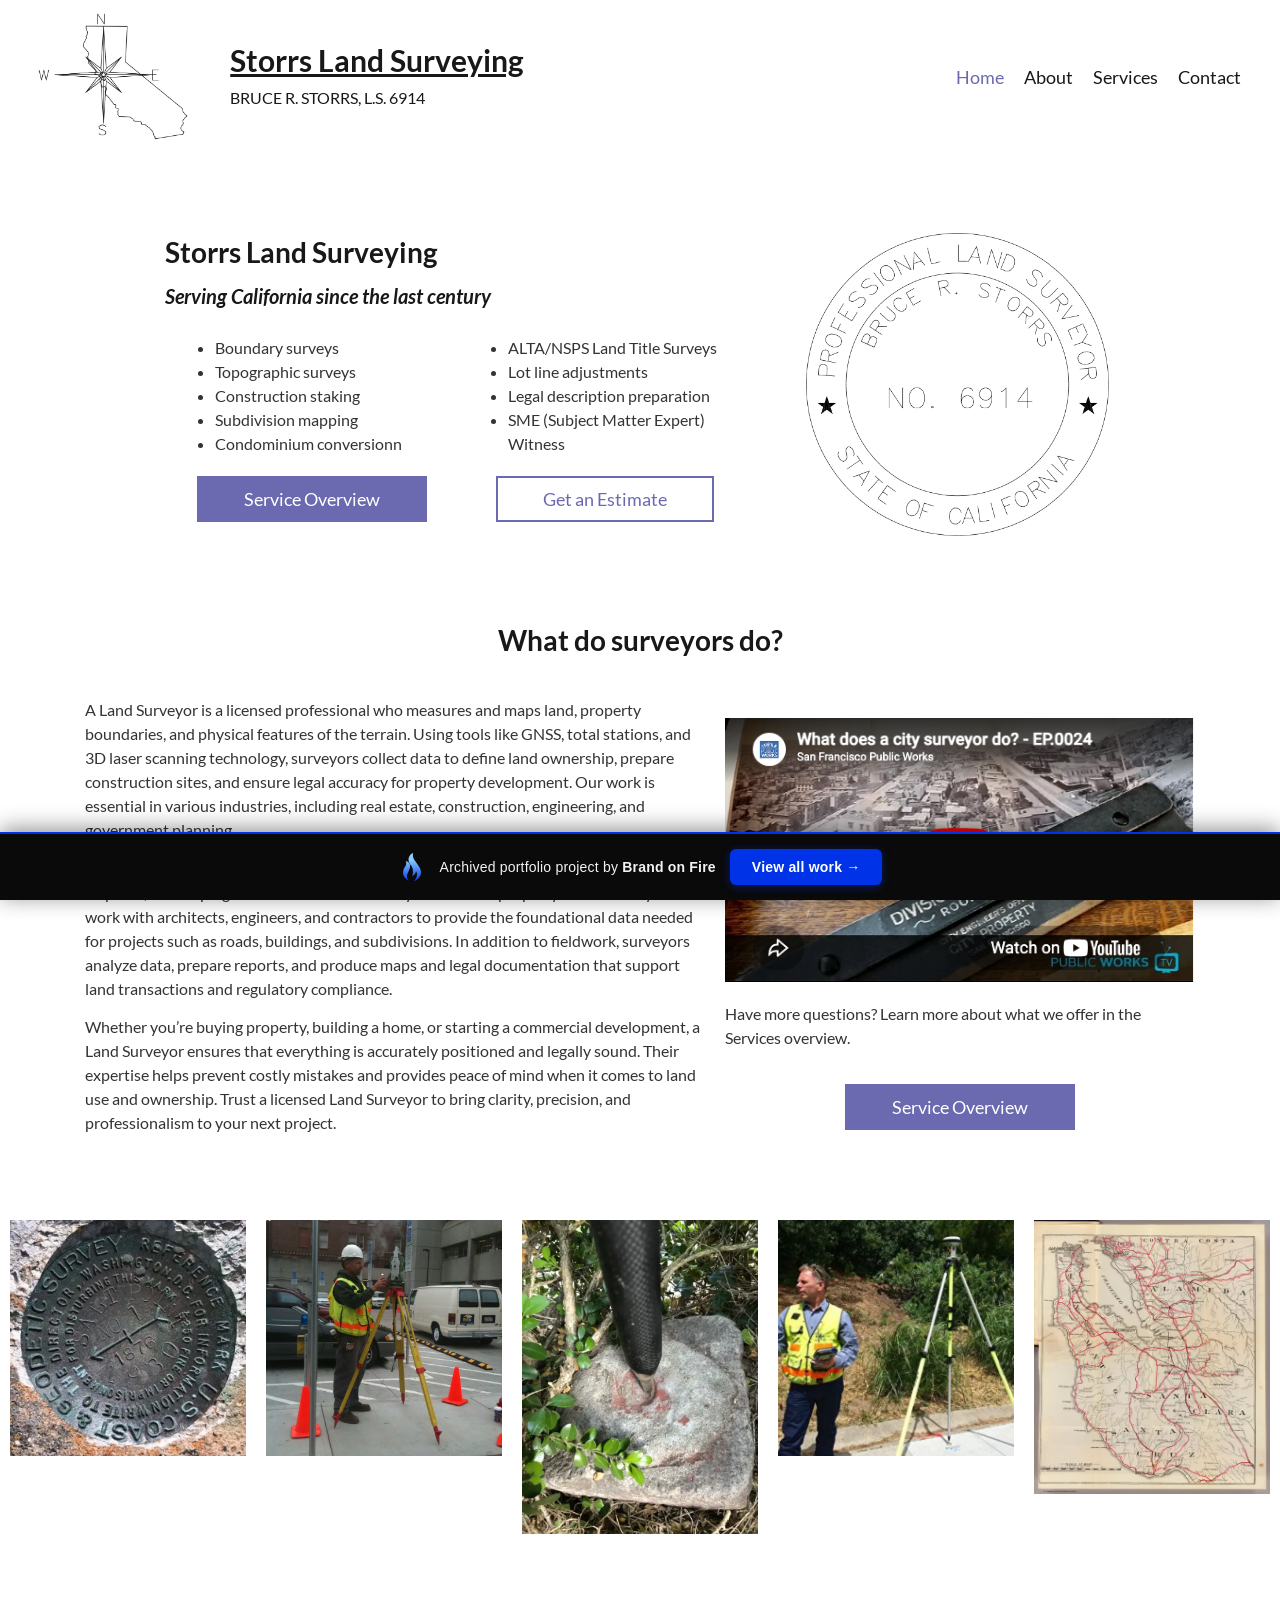
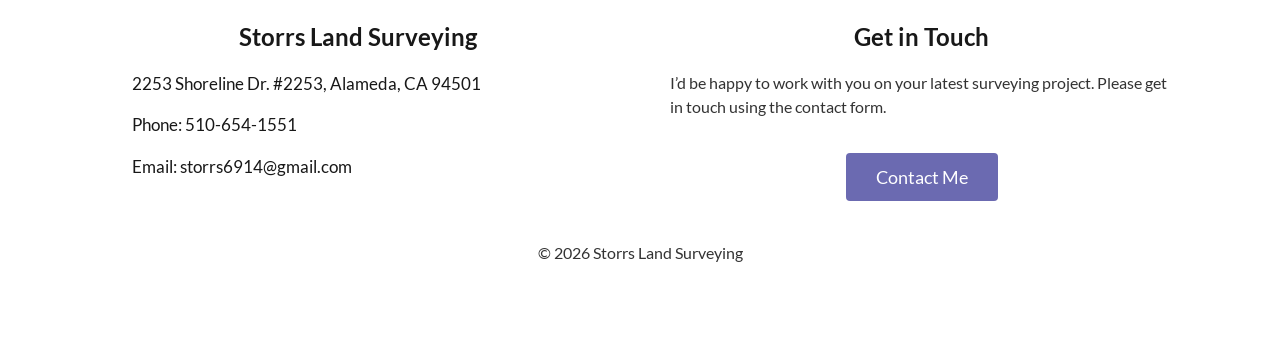
==== index.html @ 833694f2 "Lightweight pixel-faithful portfolio snapshot (used-CSS, WebP, no 3rd-party)" ====
<!doctype html><html lang="en-US" data-bofp="0"><head><meta name="robots" content="noindex, nofollow"><meta charset="UTF-8"><meta name="viewport" content="width=device-width, initial-scale=1"><link rel="profile" href="https://gmpg.org/xfn/11"><meta name="robots" content="index, follow, max-image-preview:large, max-snippet:-1, max-video-preview:-1"><title>Bruce R. Storrs, P.L.S | Expertise in All Phases of Land Surveying</title><meta name="description" content="Storrs Land Surveying provides meticulous boundary, topographic, and ALTA surveys for residential and commercial properties ."><link rel="canonical" href="index.html"><meta property="og:locale" content="en_US"><meta property="og:type" content="website"><meta property="og:title" content="Bruce R. Storrs, P.L.S | Expertise in All Phases of Land Surveying"><meta property="og:description" content="Storrs Land Surveying provides meticulous boundary, topographic, and ALTA surveys for residential and commercial properties ."><meta property="og:url" content=""><meta property="og:site_name" content="Storrs Land Surveying"><meta property="article:modified_time" content="2025-04-21T21:48:08+00:00"><meta property="og:image" content="wp-content/uploads/2023/04/professional-land-surveyor-logo.png"><meta property="og:image:width" content="996"><meta property="og:image:height" content="996"><meta property="og:image:type" content="image/png"><meta name="twitter:card" content="summary_large_image"><link rel="alternate" type="application/rss+xml" title="Storrs Land Surveying » Feed" href="feed/"><link rel="alternate" type="application/rss+xml" title="Storrs Land Surveying » Comments Feed" href="comments/feed/"><link rel="https://api.w.org/" href="wp-json/"><link rel="alternate" title="JSON" type="application/json" href="wp-json/wp/v2/pages/57"><link rel="EditURI" type="application/rsd+xml" title="RSD" href="xmlrpc.php?rsd"><meta name="generator" content="WordPress 6.8.1"><link rel="shortlink" href="index.html"><link rel="alternate" title="oEmbed (JSON)" type="application/json+oembed" href="wp-json/oembed/1.0/embed?url=http%3A%2F%2Flocalhost%3A8871%2F"><link rel="alternate" title="oEmbed (XML)" type="text/xml+oembed" href="wp-json/oembed/1.0/embed?url=http%3A%2F%2Flocalhost%3A8871%2F&amp;format=xml"><meta name="generator" content="Elementor 3.28.4; features: additional_custom_breakpoints, e_local_google_fonts; settings: css_print_method-external, google_font-enabled, font_display-swap"><link rel="icon" href="wp-content/uploads/2023/03/logo-150x150.png" sizes="32x32"><link rel="icon" href="wp-content/uploads/2023/03/logo.png" sizes="192x192"><link rel="apple-touch-icon" href="wp-content/uploads/2023/03/logo.png"><meta name="msapplication-TileImage" content="wp-content/uploads/2023/03/logo.png"><link rel="stylesheet" href="style.css"><style>[data-bofp="1"]{background-color:rgb(255, 255, 255)!important;color:rgb(51, 51, 51)!important}</style><meta name="robots" content="noindex, nofollow"></head><body class="home wp-singular page-template page-template-elementor_header_footer page page-id-57 wp-custom-logo wp-embed-responsive wp-theme-hello-elementor hello-elementor-default elementor-default elementor-template-full-width elementor-kit-15 elementor-page elementor-page-57 e--ua-blink e--ua-mac e--ua-webkit" data-elementor-device-mode="desktop" data-bofp="1"><a class="skip-link screen-reader-text" href="index.html">Skip to content</a><header data-elementor-type="header" data-elementor-id="25" class="elementor elementor-25 elementor-location-header" data-elementor-post-type="elementor_library"><section class="elementor-section elementor-top-section elementor-element elementor-element-2c78c53d elementor-section-content-middle elementor-section-full_width elementor-section-height-default elementor-section-height-default" data-id="2c78c53d" data-element_type="section"><div class="elementor-container elementor-column-gap-no"><div class="elementor-column elementor-col-50 elementor-top-column elementor-element elementor-element-721cebe8" data-id="721cebe8" data-element_type="column"><div class="elementor-widget-wrap elementor-element-populated"><section class="elementor-section elementor-inner-section elementor-element elementor-element-54bb574 elementor-section-full_width elementor-section-height-default elementor-section-height-default" data-id="54bb574" data-element_type="section"><div class="elementor-container elementor-column-gap-default"><div class="elementor-column elementor-col-50 elementor-inner-column elementor-element elementor-element-adae7bf" data-id="adae7bf" data-element_type="column"><div class="elementor-widget-wrap elementor-element-populated"><div class="elementor-element elementor-element-7116c248 elementor-widget elementor-widget-theme-site-logo elementor-widget-image" data-id="7116c248" data-element_type="widget" data-widget_type="theme-site-logo.default"><div class="elementor-widget-container"><a href="index.html"><img fetchpriority="high" width="1000" height="850" src="_a/32890dd7e184.webp" class="attachment-full size-full wp-image-13" alt="" decoding="sync">				</a></div></div></div></div><div class="elementor-column elementor-col-50 elementor-inner-column elementor-element elementor-element-96b3ce3" data-id="96b3ce3" data-element_type="column"><div class="elementor-widget-wrap elementor-element-populated"><div class="elementor-element elementor-element-1d9cdd1 elementor-widget elementor-widget-theme-site-title elementor-widget-heading" data-id="1d9cdd1" data-element_type="widget" data-widget_type="theme-site-title.default"><div class="elementor-widget-container"><h1 class="elementor-heading-title elementor-size-default"><a href="index.html">Storrs Land Surveying</a></h1>				</div></div><div class="elementor-element elementor-element-05f43c4 elementor-widget elementor-widget-heading" data-id="05f43c4" data-element_type="widget" data-widget_type="heading.default"><div class="elementor-widget-container"><h2 class="elementor-heading-title elementor-size-default">BRUCE R. STORRS, L.S. 6914</h2>				</div></div></div></div></div></section></div></div><div class="elementor-column elementor-col-50 elementor-top-column elementor-element elementor-element-23df116c" data-id="23df116c" data-element_type="column"><div class="elementor-widget-wrap elementor-element-populated"><div class="elementor-element elementor-element-33772186 elementor-nav-menu__align-end elementor-nav-menu--stretch elementor-nav-menu__text-align-center elementor-widget-tablet__width-initial elementor-widget-mobile__width-initial elementor-nav-menu--dropdown-tablet elementor-nav-menu--toggle elementor-nav-menu--burger elementor-widget elementor-widget-nav-menu" data-id="33772186" data-element_type="widget" data-settings="{&quot;full_width&quot;:&quot;stretch&quot;,&quot;layout&quot;:&quot;horizontal&quot;,&quot;submenu_icon&quot;:{&quot;value&quot;:&quot;&lt;i class=\&quot;fas fa-caret-down\&quot;&gt;&lt;\/i&gt;&quot;,&quot;library&quot;:&quot;fa-solid&quot;},&quot;toggle&quot;:&quot;burger&quot;}" data-widget_type="nav-menu.default"><div class="elementor-widget-container"><nav aria-label="Menu" class="elementor-nav-menu--main elementor-nav-menu__container elementor-nav-menu--layout-horizontal e--pointer-none"><ul id="menu-1-33772186" class="elementor-nav-menu" data-smartmenus-id="17824439178022012"><li class="menu-item menu-item-type-post_type menu-item-object-page menu-item-home current-menu-item page_item page-item-57 current_page_item menu-item-67"><a href="index.html" aria-current="page" class="elementor-item elementor-item-active">Home</a></li><li class="menu-item menu-item-type-post_type menu-item-object-page menu-item-500"><a href="about/index.html" class="elementor-item">About</a></li><li class="menu-item menu-item-type-post_type menu-item-object-page menu-item-456"><a href="services/index.html" class="elementor-item">Services</a></li><li class="menu-item menu-item-type-post_type menu-item-object-page menu-item-70"><a href="contact/index.html" class="elementor-item">Contact</a></li></ul>			</nav><div class="elementor-menu-toggle" role="button" tabindex="0" aria-label="Menu Toggle" aria-expanded="false" style=""><i aria-hidden="true" role="presentation" class="elementor-menu-toggle__icon--open eicon-menu-bar"></i><i aria-hidden="true" role="presentation" class="elementor-menu-toggle__icon--close eicon-close"></i>		</div><nav class="elementor-nav-menu--dropdown elementor-nav-menu__container" aria-hidden="true" style="top: 44px; --menu-height: 0;" data-boffw="1"><ul id="menu-2-33772186" class="elementor-nav-menu" data-smartmenus-id="17824439178020815"><li class="menu-item menu-item-type-post_type menu-item-object-page menu-item-home current-menu-item page_item page-item-57 current_page_item menu-item-67"><a href="index.html" aria-current="page" class="elementor-item elementor-item-active" tabindex="-1">Home</a></li><li class="menu-item menu-item-type-post_type menu-item-object-page menu-item-500"><a href="about/index.html" class="elementor-item" tabindex="-1">About</a></li><li class="menu-item menu-item-type-post_type menu-item-object-page menu-item-456"><a href="services/index.html" class="elementor-item" tabindex="-1">Services</a></li><li class="menu-item menu-item-type-post_type menu-item-object-page menu-item-70"><a href="contact/index.html" class="elementor-item" tabindex="-1">Contact</a></li></ul>			</nav></div></div></div></div></div></section></header><div data-elementor-type="wp-page" data-elementor-id="57" class="elementor elementor-57" data-elementor-post-type="page"><section class="elementor-section elementor-top-section elementor-element elementor-element-1608411 elementor-section-content-middle elementor-section-boxed elementor-section-height-default elementor-section-height-default" data-id="1608411" data-element_type="section" data-settings="{&quot;background_background&quot;:&quot;classic&quot;}"><div class="elementor-background-overlay"></div><div class="elementor-container elementor-column-gap-wider"><div class="elementor-column elementor-col-50 elementor-top-column elementor-element elementor-element-4cd05f9a" data-id="4cd05f9a" data-element_type="column"><div class="elementor-widget-wrap elementor-element-populated"><div class="elementor-element elementor-element-29ee5cef elementor-widget elementor-widget-heading" data-id="29ee5cef" data-element_type="widget" data-widget_type="heading.default"><div class="elementor-widget-container"><h1 class="elementor-heading-title elementor-size-default">Storrs Land Surveying</h1>				</div></div><div class="elementor-element elementor-element-302c9f7 elementor-widget elementor-widget-heading" data-id="302c9f7" data-element_type="widget" data-widget_type="heading.default"><div class="elementor-widget-container"><h2 class="elementor-heading-title elementor-size-default">Serving California since the last century</h2>				</div></div><section class="elementor-section elementor-inner-section elementor-element elementor-element-1152b66 elementor-section-boxed elementor-section-height-default elementor-section-height-default" data-id="1152b66" data-element_type="section"><div class="elementor-container elementor-column-gap-default"><div class="elementor-column elementor-col-50 elementor-inner-column elementor-element elementor-element-06ec70c" data-id="06ec70c" data-element_type="column"><div class="elementor-widget-wrap elementor-element-populated"><div class="elementor-element elementor-element-17669102 elementor-widget elementor-widget-text-editor" data-id="17669102" data-element_type="widget" data-widget_type="text-editor.default"><div class="elementor-widget-container"><ul><li>Boundary surveys</li><li>Topographic surveys</li><li>Construction staking</li><li>Subdivision mapping</li><li>Condominium conversionn</li></ul>								</div></div></div></div><div class="elementor-column elementor-col-50 elementor-inner-column elementor-element elementor-element-4653a59" data-id="4653a59" data-element_type="column"><div class="elementor-widget-wrap elementor-element-populated"><div class="elementor-element elementor-element-b1b1e39 elementor-widget elementor-widget-text-editor" data-id="b1b1e39" data-element_type="widget" data-widget_type="text-editor.default"><div class="elementor-widget-container"><ul><li>ALTA/NSPS Land Title Surveys</li><li>Lot line adjustments</li><li>Legal description preparation</li><li>SME (Subject Matter Expert) Witness</li></ul>								</div></div></div></div></div></section><section class="elementor-section elementor-inner-section elementor-element elementor-element-10f664a elementor-section-boxed elementor-section-height-default elementor-section-height-default" data-id="10f664a" data-element_type="section"><div class="elementor-container elementor-column-gap-default"><div class="elementor-column elementor-col-50 elementor-inner-column elementor-element elementor-element-81ddbd0" data-id="81ddbd0" data-element_type="column"><div class="elementor-widget-wrap elementor-element-populated"><div class="elementor-element elementor-element-6f88e2e elementor-align-center elementor-widget elementor-widget-button" data-id="6f88e2e" data-element_type="widget" data-widget_type="button.default"><div class="elementor-widget-container"><div class="elementor-button-wrapper"><a class="elementor-button elementor-button-link elementor-size-sm" href="services/index.html"><span class="elementor-button-content-wrapper"><span class="elementor-button-text">Service Overview</span></span></a></div></div></div></div></div><div class="elementor-column elementor-col-50 elementor-inner-column elementor-element elementor-element-a6bff97" data-id="a6bff97" data-element_type="column"><div class="elementor-widget-wrap elementor-element-populated"><div class="elementor-element elementor-element-152f599 elementor-align-center elementor-widget elementor-widget-button" data-id="152f599" data-element_type="widget" data-widget_type="button.default"><div class="elementor-widget-container"><div class="elementor-button-wrapper"><a class="elementor-button elementor-button-link elementor-size-sm" href="contact/index.html"><span class="elementor-button-content-wrapper"><span class="elementor-button-text">Get an Estimate</span></span></a></div></div></div></div></div></div></section></div></div><div class="elementor-column elementor-col-50 elementor-top-column elementor-element elementor-element-58298b53" data-id="58298b53" data-element_type="column"><div class="elementor-widget-wrap elementor-element-populated"><div class="elementor-element elementor-element-5395835 elementor-widget elementor-widget-image" data-id="5395835" data-element_type="widget" data-widget_type="image.default"><div class="elementor-widget-container"><img decoding="sync" width="996" height="996" src="_a/a9a094e723e9.webp" class="attachment-full size-full wp-image-229" alt="">															</div></div></div></div></div></section><section class="elementor-section elementor-top-section elementor-element elementor-element-d28ee81 elementor-section-full_width elementor-section-height-default elementor-section-height-default" data-id="d28ee81" data-element_type="section"><div class="elementor-container elementor-column-gap-default"><div class="elementor-column elementor-col-100 elementor-top-column elementor-element elementor-element-3ebd590" data-id="3ebd590" data-element_type="column"><div class="elementor-widget-wrap elementor-element-populated"><div class="elementor-element elementor-element-2679cb10 elementor-widget elementor-widget-heading" data-id="2679cb10" data-element_type="widget" data-widget_type="heading.default"><div class="elementor-widget-container"><h2 class="elementor-heading-title elementor-size-default">What do surveyors do? </h2>				</div></div></div></div></div></section><section class="elementor-section elementor-top-section elementor-element elementor-element-2c189cbf elementor-section-full_width elementor-section-height-default elementor-section-height-default" data-id="2c189cbf" data-element_type="section"><div class="elementor-container elementor-column-gap-wider"><div class="elementor-column elementor-col-50 elementor-top-column elementor-element elementor-element-50d16687" data-id="50d16687" data-element_type="column"><div class="elementor-widget-wrap elementor-element-populated"><div class="elementor-element elementor-element-6ae8ca6d elementor-widget elementor-widget-text-editor" data-id="6ae8ca6d" data-element_type="widget" data-widget_type="text-editor.default"><div class="elementor-widget-container"><p>A Land Surveyor is a licensed professional who measures and maps land, property boundaries, and physical features of the terrain. Using tools like GNSS, total stations, and 3D laser scanning technology, surveyors collect data to define land ownership, prepare construction sites, and ensure legal accuracy for property development. Our work is essential in various industries, including real estate, construction, engineering, and government planning.</p><p>Land Surveyors play a crucial role in creating detailed site plans, resolving boundary disputes, and helping clients understand exactly where their property lines lie. They often work with architects, engineers, and contractors to provide the foundational data needed for projects such as roads, buildings, and subdivisions. In addition to fieldwork, surveyors analyze data, prepare reports, and produce maps and legal documentation that support land transactions and regulatory compliance.</p><p>Whether you’re buying property, building a home, or starting a commercial development, a Land Surveyor ensures that everything is accurately positioned and legally sound. Their expertise helps prevent costly mistakes and provides peace of mind when it comes to land use and ownership. Trust a licensed Land Surveyor to bring clarity, precision, and professionalism to your next project.</p>								</div></div></div></div><div class="elementor-column elementor-col-50 elementor-top-column elementor-element elementor-element-d270f26" data-id="d270f26" data-element_type="column"><div class="elementor-widget-wrap elementor-element-populated"><div class="elementor-element elementor-element-77be339 elementor-widget elementor-widget-video" data-id="77be339" data-element_type="widget" data-settings="{&quot;youtube_url&quot;:&quot;https:\/\/youtu.be\/BHZBODWMNcg&quot;,&quot;video_type&quot;:&quot;youtube&quot;,&quot;controls&quot;:&quot;yes&quot;}" data-widget_type="video.default"><div class="elementor-widget-container"><div class="elementor-wrapper elementor-open-inline"><img src="_a/95c1848d6e66.bin" alt="" style="max-width: 100%; height: auto; display: block;">		</div></div></div><div class="elementor-element elementor-element-de8b7d8 elementor-widget elementor-widget-text-editor" data-id="de8b7d8" data-element_type="widget" data-widget_type="text-editor.default"><div class="elementor-widget-container"><p>Have more questions? Learn more about what we offer in the Services overview.&nbsp;</p>								</div></div><div class="elementor-element elementor-element-f51a3db elementor-align-center elementor-widget elementor-widget-button" data-id="f51a3db" data-element_type="widget" data-widget_type="button.default"><div class="elementor-widget-container"><div class="elementor-button-wrapper"><a class="elementor-button elementor-button-link elementor-size-sm" href="services/index.html"><span class="elementor-button-content-wrapper"><span class="elementor-button-text">Service Overview</span></span></a></div></div></div></div></div></div></section><section class="elementor-section elementor-top-section elementor-element elementor-element-4e9fba0 elementor-section-boxed elementor-section-height-default elementor-section-height-default" data-id="4e9fba0" data-element_type="section"><div class="elementor-container elementor-column-gap-default"><div class="elementor-column elementor-col-20 elementor-top-column elementor-element elementor-element-aca7db6" data-id="aca7db6" data-element_type="column"><div class="elementor-widget-wrap elementor-element-populated"><div class="elementor-element elementor-element-53db607 elementor-widget elementor-widget-image" data-id="53db607" data-element_type="widget" data-widget_type="image.default"><div class="elementor-widget-container"><img decoding="sync" width="728" height="728" src="_a/73f995268e49.webp" class="attachment-large size-large wp-image-477" alt="">															</div></div></div></div><div class="elementor-column elementor-col-20 elementor-top-column elementor-element elementor-element-187c42f" data-id="187c42f" data-element_type="column"><div class="elementor-widget-wrap elementor-element-populated"><div class="elementor-element elementor-element-b73a844 elementor-widget elementor-widget-image" data-id="b73a844" data-element_type="widget" data-widget_type="image.default"><div class="elementor-widget-container"><img decoding="sync" width="750" height="750" src="_a/32424d43d358.webp" class="attachment-large size-large wp-image-478" alt="">															</div></div></div></div><div class="elementor-column elementor-col-20 elementor-top-column elementor-element elementor-element-a652f2e" data-id="a652f2e" data-element_type="column"><div class="elementor-widget-wrap elementor-element-populated"><div class="elementor-element elementor-element-afcf126 elementor-widget elementor-widget-image" data-id="afcf126" data-element_type="widget" data-widget_type="image.default"><div class="elementor-widget-container"><img decoding="sync" src="_a/2474cc9d6e85.webp" title="IMG_0999" alt="IMG_0999">															</div></div></div></div><div class="elementor-column elementor-col-20 elementor-top-column elementor-element elementor-element-10ee3e3" data-id="10ee3e3" data-element_type="column"><div class="elementor-widget-wrap elementor-element-populated"><div class="elementor-element elementor-element-fb60e49 elementor-widget elementor-widget-image" data-id="fb60e49" data-element_type="widget" data-widget_type="image.default"><div class="elementor-widget-container"><img decoding="sync" width="500" height="500" src="_a/2a89ade08b66.webp" class="attachment-large size-large wp-image-479" alt="">															</div></div></div></div><div class="elementor-column elementor-col-20 elementor-top-column elementor-element elementor-element-12f3d8b" data-id="12f3d8b" data-element_type="column"><div class="elementor-widget-wrap elementor-element-populated"><div class="elementor-element elementor-element-04c8354 elementor-widget elementor-widget-image" data-id="04c8354" data-element_type="widget" data-widget_type="image.default"><div class="elementor-widget-container"><img decoding="sync" src="_a/1127ea38d6a1.webp" title="San Mateo, Santa Cruz, Sa" alt="San Mateo, Santa Cruz, Sa">															</div></div></div></div></div></section></div><footer data-elementor-type="footer" data-elementor-id="22" class="elementor elementor-22 elementor-location-footer" data-elementor-post-type="elementor_library"><section class="elementor-section elementor-top-section elementor-element elementor-element-07cd698 elementor-section-content-middle elementor-section-full_width elementor-section-height-default elementor-section-height-default" data-id="07cd698" data-element_type="section"><div class="elementor-container elementor-column-gap-wider"><div class="elementor-column elementor-col-50 elementor-top-column elementor-element elementor-element-eafe976" data-id="eafe976" data-element_type="column"><div class="elementor-widget-wrap elementor-element-populated"><div class="elementor-element elementor-element-a8ee868 elementor-widget elementor-widget-heading" data-id="a8ee868" data-element_type="widget" data-widget_type="heading.default"><div class="elementor-widget-container"><h2 class="elementor-heading-title elementor-size-default">Storrs Land Surveying</h2>				</div></div><div class="elementor-element elementor-element-0c1a6c9 elementor-icon-list--layout-traditional elementor-list-item-link-full_width elementor-widget elementor-widget-icon-list" data-id="0c1a6c9" data-element_type="widget" data-widget_type="icon-list.default"><div class="elementor-widget-container"><ul class="elementor-icon-list-items"><li class="elementor-icon-list-item"><span class="elementor-icon-list-icon"><i aria-hidden="true" class="fas fa-map-pin"></i>						</span><span class="elementor-icon-list-text">2253 Shoreline Dr. #2253, Alameda, CA 94501</span></li><li class="elementor-icon-list-item"><a href="tel:510-654-1551"><span class="elementor-icon-list-icon"><i aria-hidden="true" class="fas fa-phone-alt"></i>						</span><span class="elementor-icon-list-text">Phone: 510-654-1551</span></a></li><li class="elementor-icon-list-item"><a href="mailto:storrs6914@gmail.com"><span class="elementor-icon-list-icon"><i aria-hidden="true" class="fas fa-envelope"></i>						</span><span class="elementor-icon-list-text">Email: storrs6914@gmail.com</span></a></li></ul></div></div></div></div><div class="elementor-column elementor-col-50 elementor-top-column elementor-element elementor-element-cf957cd" data-id="cf957cd" data-element_type="column"><div class="elementor-widget-wrap elementor-element-populated"><div class="elementor-element elementor-element-772fe96 elementor-widget elementor-widget-heading" data-id="772fe96" data-element_type="widget" data-widget_type="heading.default"><div class="elementor-widget-container"><h2 class="elementor-heading-title elementor-size-default">Get in Touch</h2>				</div></div><div class="elementor-element elementor-element-03f1977 elementor-widget elementor-widget-text-editor" data-id="03f1977" data-element_type="widget" data-widget_type="text-editor.default"><div class="elementor-widget-container"><p>I’d be happy to work with you on your latest surveying project. Please get in touch using the contact form.&nbsp;</p>								</div></div><div class="elementor-element elementor-element-15b1acc elementor-align-center elementor-widget elementor-widget-button" data-id="15b1acc" data-element_type="widget" data-widget_type="button.default"><div class="elementor-widget-container"><div class="elementor-button-wrapper"><a class="elementor-button elementor-button-link elementor-size-md" href="contact/index.html"><span class="elementor-button-content-wrapper"><span class="elementor-button-text">Contact Me</span></span></a></div></div></div></div></div></div></section><section class="elementor-section elementor-top-section elementor-element elementor-element-b7a15da elementor-section-content-middle elementor-reverse-mobile elementor-section-full_width elementor-section-height-default elementor-section-height-default" data-id="b7a15da" data-element_type="section"><div class="elementor-container elementor-column-gap-no"><div class="elementor-column elementor-col-100 elementor-top-column elementor-element elementor-element-5e8c854" data-id="5e8c854" data-element_type="column"><div class="elementor-widget-wrap elementor-element-populated"><div class="elementor-element elementor-element-356683e elementor-widget elementor-widget-heading" data-id="356683e" data-element_type="widget" data-widget_type="heading.default"><div class="elementor-widget-container"><p class="elementor-heading-title elementor-size-default">© 2026 Storrs Land Surveying</p>				</div></div></div></div></div></section></footer><span id="elementor-device-mode" class="elementor-screen-only"></span><svg style="display: none;" class="e-font-icon-svg-symbols"></svg><!-- bof-portfolio-bar --><a href="https://brandonfire.com/portfolio/" id="bof-portfolio-bar" rel="noopener" style="position:fixed;left:0;right:0;bottom:0;z-index:2147483647;display:flex;align-items:center;justify-content:center;gap:14px;flex-wrap:wrap;background:#0a0a0a;color:#ffffff !important;font-family:Inter,-apple-system,BlinkMacSystemFont,'Segoe UI',Roboto,Helvetica,Arial,sans-serif;font-size:14px;font-weight:500;line-height:1;letter-spacing:.2px;padding:15px 18px;text-decoration:none !important;box-shadow:0 -3px 22px rgba(0,0,0,.45);border-top:2px solid #0033e7;box-sizing:border-box;"><img src="[data-uri]" alt="" width="28" height="28" style="display:block;flex:0 0 auto;width:28px;height:28px;"><span style="opacity:.95;color:#fff;">Archived portfolio project by <strong style="font-weight:700;color:#fff;">Brand&nbsp;on&nbsp;Fire</strong></span><span style="background:#0033e7;color:#fff;padding:11px 22px;border-radius:6px;font-weight:700;font-size:14px;white-space:nowrap;box-shadow:0 2px 10px rgba(0,51,231,.4);">View&nbsp;all&nbsp;work&nbsp;&rarr;</span></a><script>(function(){function p(){var b=document.getElementById("bof-portfolio-bar");if(b&&document.body)document.body.style.setProperty("padding-bottom",b.offsetHeight+"px","important");}if(document.readyState!=="loading")p();else document.addEventListener("DOMContentLoaded",p);window.addEventListener("resize",p);})();</script><!-- /bof-portfolio-bar --></body></html>
---- style.css ----
:root{--wp--preset--aspect-ratio--square:1;--wp--preset--aspect-ratio--4-3:4/3;--wp--preset--aspect-ratio--3-4:3/4;--wp--preset--aspect-ratio--3-2:3/2;--wp--preset--aspect-ratio--2-3:2/3;--wp--preset--aspect-ratio--16-9:16/9;--wp--preset--aspect-ratio--9-16:9/16;--wp--preset--color--black:#000000;--wp--preset--color--cyan-bluish-gray:#abb8c3;--wp--preset--color--white:#ffffff;--wp--preset--color--pale-pink:#f78da7;--wp--preset--color--vivid-red:#cf2e2e;--wp--preset--color--luminous-vivid-orange:#ff6900;--wp--preset--color--luminous-vivid-amber:#fcb900;--wp--preset--color--light-green-cyan:#7bdcb5;--wp--preset--color--vivid-green-cyan:#00d084;--wp--preset--color--pale-cyan-blue:#8ed1fc;--wp--preset--color--vivid-cyan-blue:#0693e3;--wp--preset--color--vivid-purple:#9b51e0;--wp--preset--gradient--vivid-cyan-blue-to-vivid-purple:linear-gradient(135deg,rgba(6,147,227,1) 0%,rgb(155,81,224) 100%);--wp--preset--gradient--light-green-cyan-to-vivid-green-cyan:linear-gradient(135deg,rgb(122,220,180) 0%,rgb(0,208,130) 100%);--wp--preset--gradient--luminous-vivid-amber-to-luminous-vivid-orange:linear-gradient(135deg,rgba(252,185,0,1) 0%,rgba(255,105,0,1) 100%);--wp--preset--gradient--luminous-vivid-orange-to-vivid-red:linear-gradient(135deg,rgba(255,105,0,1) 0%,rgb(207,46,46) 100%);--wp--preset--gradient--very-light-gray-to-cyan-bluish-gray:linear-gradient(135deg,rgb(238,238,238) 0%,rgb(169,184,195) 100%);--wp--preset--gradient--cool-to-warm-spectrum:linear-gradient(135deg,rgb(74,234,220) 0%,rgb(151,120,209) 20%,rgb(207,42,186) 40%,rgb(238,44,130) 60%,rgb(251,105,98) 80%,rgb(254,248,76) 100%);--wp--preset--gradient--blush-light-purple:linear-gradient(135deg,rgb(255,206,236) 0%,rgb(152,150,240) 100%);--wp--preset--gradient--blush-bordeaux:linear-gradient(135deg,rgb(254,205,165) 0%,rgb(254,45,45) 50%,rgb(107,0,62) 100%);--wp--preset--gradient--luminous-dusk:linear-gradient(135deg,rgb(255,203,112) 0%,rgb(199,81,192) 50%,rgb(65,88,208) 100%);--wp--preset--gradient--pale-ocean:linear-gradient(135deg,rgb(255,245,203) 0%,rgb(182,227,212) 50%,rgb(51,167,181) 100%);--wp--preset--gradient--electric-grass:linear-gradient(135deg,rgb(202,248,128) 0%,rgb(113,206,126) 100%);--wp--preset--gradient--midnight:linear-gradient(135deg,rgb(2,3,129) 0%,rgb(40,116,252) 100%);--wp--preset--font-size--small:13px;--wp--preset--font-size--medium:20px;--wp--preset--font-size--large:36px;--wp--preset--font-size--x-large:42px;--wp--preset--spacing--20:0.44rem;--wp--preset--spacing--30:0.67rem;--wp--preset--spacing--40:1rem;--wp--preset--spacing--50:1.5rem;--wp--preset--spacing--60:2.25rem;--wp--preset--spacing--70:3.38rem;--wp--preset--spacing--80:5.06rem;--wp--preset--shadow--natural:6px 6px 9px rgba(0,0,0,0.2);--wp--preset--shadow--deep:12px 12px 50px rgba(0,0,0,0.4);--wp--preset--shadow--sharp:6px 6px 0px rgba(0,0,0,0.2);--wp--preset--shadow--outlined:6px 6px 0px -3px rgba(255,255,255,1),6px 6px rgba(0,0,0,1);--wp--preset--shadow--crisp:6px 6px 0px rgba(0,0,0,1);}:root{--wp--style--global--content-size:800px;--wp--style--global--wide-size:1200px;}:where(body){margin:0px;}:root{--wp--style--block-gap:24px;}body{padding:0px;}a:where(:not(.wp-element-button)){text-decoration:underline;}html{line-height:1.15;text-size-adjust:100%;}*,::after,::before{box-sizing:border-box;}body{margin:0px;font-family:-apple-system,BlinkMacSystemFont,"Segoe UI",Roboto,"Helvetica Neue",Arial,"Noto Sans",sans-serif,"Apple Color Emoji","Segoe UI Emoji","Segoe UI Symbol","Noto Color Emoji";font-size:1rem;font-weight:400;line-height:1.5;color:rgb(51,51,51);background-color:rgb(255,255,255);-webkit-font-smoothing:antialiased;}h1,h2,h3,h4,h5,h6{margin-block:0.5rem 1rem;font-family:inherit;font-weight:500;line-height:1.2;color:inherit;}h1{font-size:2.5rem;}h2{font-size:2rem;}p{margin-block:0px 0.9rem;}a{background-color:transparent;text-decoration:none;color:rgb(204,51,102);}img{border-style:none;height:auto;max-width:100%;}@media print{*,::after,::before{background:transparent !important;color:rgb(0,0,0) !important;box-shadow:none !important;text-shadow:none !important;}a,a:visited{text-decoration:underline;}img,tr{break-inside:avoid;}h2,h3,p{orphans:3;widows:3;}h2,h3{break-after:avoid;}}dd,dl,dt,li,ol,ul{margin-block:0px;border:0px;outline:0px;font-size:100%;vertical-align:baseline;background:transparent;}.screen-reader-text{clip:rect(1px,1px,1px,1px);height:1px;overflow:hidden;width:1px;position:absolute !important;overflow-wrap:normal !important;}.elementor-screen-only,.screen-reader-text,.screen-reader-text span,.ui-helper-hidden-accessible{height:1px;margin:-1px;overflow:hidden;padding:0px;position:absolute;top:-10000em;width:1px;clip:rect(0px,0px,0px,0px);border:0px;}.elementor *,.elementor::after,.elementor::before{box-sizing:border-box;}.elementor a{box-shadow:none;text-decoration:none;}.elementor img{border-width:medium;border-style:none;border-color:currentcolor;border-image:initial;border-radius:0px;box-shadow:none;height:auto;max-width:100%;}.elementor embed,.elementor iframe,.elementor object,.elementor video{border-width:medium;border-style:none;border-color:currentcolor;border-image:initial;line-height:1;margin:0px;max-width:100%;width:100%;}.elementor .elementor-background-overlay{inset:0px;position:absolute;}@media (max-width:1024px){.elementor-widget-wrap .elementor-element.elementor-widget-tablet__width-auto,.elementor-widget-wrap .elementor-element.elementor-widget-tablet__width-initial{max-width:100%;}}@media (max-width:767px){.elementor-widget-wrap .elementor-element.elementor-widget-mobile__width-auto,.elementor-widget-wrap .elementor-element.elementor-widget-mobile__width-initial{max-width:100%;}}.elementor-element{--flex-direction:initial;--flex-wrap:initial;--justify-content:initial;--align-items:initial;--align-content:initial;--gap:initial;--flex-basis:initial;--flex-grow:initial;--flex-shrink:initial;--order:initial;--align-self:initial;align-self:var(--align-self);flex-basis:var(--flex-basis);flex-grow:var(--flex-grow);flex-shrink:var(--flex-shrink);order:var(--order);}.elementor-element:where(.e-con-full,.elementor-widget){align-content:var(--align-content);align-items:var(--align-items);flex-direction:var(--flex-direction);flex-wrap:var(--flex-wrap);gap:var(--row-gap) var(--column-gap);justify-content:var(--justify-content);}.elementor-align-center{text-align:center;}.elementor-align-center .elementor-button,.elementor-align-left .elementor-button,.elementor-align-right .elementor-button{width:auto;}:root{--page-title-display:block;}@keyframes eicon-spin{0%{transform:rotate(0deg);}100%{transform:rotate(359deg);}}.elementor-section{position:relative;}.elementor-section .elementor-container{display:flex;margin-left:auto;margin-right:auto;position:relative;}@media (max-width:1024px){.elementor-section .elementor-container{flex-wrap:wrap;}}.elementor-section.elementor-section-boxed > .elementor-container{max-width:1140px;}.elementor-widget-wrap{align-content:flex-start;flex-wrap:wrap;position:relative;width:100%;}.elementor:not(.elementor-bc-flex-widget) .elementor-widget-wrap{display:flex;}.elementor-widget-wrap > .elementor-element{width:100%;}.elementor-widget{position:relative;}.elementor-widget:not(:last-child){margin-bottom:var(--kit-widget-spacing,20px);}.elementor-column{display:flex;min-height:1px;position:relative;}.elementor-column-gap-default > .elementor-column > .elementor-element-populated{padding:10px;}.elementor-column-gap-wider > .elementor-column > .elementor-element-populated{padding:30px;}@media (min-width:768px){.elementor-column.elementor-col-20,.elementor-column[data-col="20"]{width:20%;}.elementor-column.elementor-col-50,.elementor-column[data-col="50"]{width:50%;}.elementor-column.elementor-col-100,.elementor-column[data-col="100"]{width:100%;}}@media (max-width:767px){.elementor-reverse-mobile > .elementor-container >:first-child{order:10;}.elementor-column{width:100%;}}@media (prefers-reduced-motion:no-preference){html{scroll-behavior:smooth;}}.elementor-element .elementor-widget-container,.elementor-element:not(:has(.elementor-widget-container)){transition:background .3s,border .3s,border-radius .3s,box-shadow .3s,transform var(--e-transform-transition-duration,.4s);}.elementor-heading-title{line-height:1;margin:0px;padding:0px;}.elementor-button{background-color:rgb(105,114,125);border-radius:3px;color:rgb(255,255,255);display:inline-block;font-size:15px;line-height:1;padding:12px 24px;fill:rgb(255,255,255);text-align:center;transition:0.3s;}.elementor-button-content-wrapper{display:flex;flex-direction:row;gap:5px;justify-content:center;}.elementor-button-text{display:inline-block;}.elementor-button.elementor-size-md{border-radius:4px;font-size:16px;padding:15px 30px;}.elementor-button span{text-decoration:inherit;}.elementor-kit-15{--e-global-color-primary:#181818;--e-global-color-secondary:#6AA0B1;--e-global-color-text:#333333;--e-global-color-accent:#6B6AB1;--e-global-color-998a6eb:#FFFFFF00;--e-global-color-2edb900:#FFFFFF;--e-global-color-27b5c57:#FFFFFF;--e-global-typography-primary-font-family:"Lato";--e-global-typography-primary-font-size:65px;--e-global-typography-primary-font-weight:900;--e-global-typography-primary-text-transform:none;--e-global-typography-primary-font-style:normal;--e-global-typography-primary-text-decoration:none;--e-global-typography-primary-line-height:1.1em;--e-global-typography-primary-letter-spacing:0px;--e-global-typography-primary-word-spacing:0em;--e-global-typography-secondary-font-family:"Lato";--e-global-typography-secondary-font-size:32px;--e-global-typography-secondary-font-weight:900;--e-global-typography-secondary-text-transform:none;--e-global-typography-secondary-font-style:normal;--e-global-typography-secondary-text-decoration:none;--e-global-typography-secondary-line-height:1.1em;--e-global-typography-secondary-letter-spacing:0px;--e-global-typography-secondary-word-spacing:0em;--e-global-typography-text-font-family:"Lato";--e-global-typography-text-font-size:16px;--e-global-typography-text-font-weight:400;--e-global-typography-text-text-transform:none;--e-global-typography-text-font-style:normal;--e-global-typography-text-text-decoration:none;--e-global-typography-text-line-height:1.5em;--e-global-typography-text-letter-spacing:0px;--e-global-typography-text-word-spacing:0em;--e-global-typography-accent-font-family:"Lato";--e-global-typography-accent-font-size:18px;--e-global-typography-accent-font-weight:400;--e-global-typography-accent-text-transform:none;--e-global-typography-accent-font-style:normal;--e-global-typography-accent-text-decoration:none;--e-global-typography-accent-line-height:1em;--e-global-typography-accent-letter-spacing:0px;--e-global-typography-accent-word-spacing:0em;--e-global-typography-4a70ac1-font-family:"Lato";--e-global-typography-4a70ac1-font-size:80px;--e-global-typography-4a70ac1-font-weight:900;--e-global-typography-4a70ac1-text-transform:uppercase;--e-global-typography-4a70ac1-font-style:normal;--e-global-typography-4a70ac1-text-decoration:none;--e-global-typography-4a70ac1-line-height:1em;--e-global-typography-4a70ac1-letter-spacing:0px;--e-global-typography-4a70ac1-word-spacing:0em;background-color:var( --e-global-color-2edb900 );}.elementor-kit-15 a{color:rgb(107,106,177);text-decoration:underline;}.elementor-kit-15 h1{font-size:30px;}.elementor-kit-15 h2{font-size:24px;}.elementor-section.elementor-section-boxed > .elementor-container{max-width:1360px;}.elementor-widget:not(:last-child){margin-block-end:20px;}.elementor-element{--widgets-spacing:20px 20px;--widgets-spacing-row:20px;--widgets-spacing-column:20px;}@media (max-width:1024px){.elementor-kit-15{--e-global-typography-primary-font-size:42px;--e-global-typography-secondary-font-size:22px;--e-global-typography-text-font-size:14px;--e-global-typography-accent-font-size:16px;--e-global-typography-4a70ac1-font-size:65px;font-size:16px;}.elementor-kit-15 a{font-size:16px;}.elementor-section.elementor-section-boxed > .elementor-container{max-width:1024px;}}@media (max-width:767px){.elementor-kit-15{--e-global-typography-primary-font-size:28px;--e-global-typography-secondary-font-size:18px;--e-global-typography-accent-font-size:14px;--e-global-typography-4a70ac1-font-size:45px;}.elementor-section.elementor-section-boxed > .elementor-container{max-width:767px;}}.elementor-widget-image{text-align:center;}.elementor-widget-image a{display:inline-block;}.elementor-widget-image img{display:inline-block;vertical-align:middle;}.elementor-widget-heading .elementor-heading-title[class*="elementor-size-"] > a{color:inherit;font-size:inherit;line-height:inherit;}.elementor-nav-menu--main .elementor-nav-menu a{transition:0.4s;}.elementor-nav-menu--main .elementor-nav-menu a,.elementor-nav-menu--main .elementor-nav-menu a.highlighted,.elementor-nav-menu--main .elementor-nav-menu a:focus,.elementor-nav-menu--main .elementor-nav-menu a:hover{padding:13px 20px;}.elementor-nav-menu--layout-horizontal{display:flex;}.elementor-nav-menu--layout-horizontal .elementor-nav-menu{display:flex;flex-wrap:wrap;}.elementor-nav-menu--layout-horizontal .elementor-nav-menu a{flex-grow:1;white-space:nowrap;}.elementor-nav-menu--layout-horizontal .elementor-nav-menu > li{display:flex;}.elementor-nav-menu--layout-horizontal .elementor-nav-menu > li:not(:first-child) > a{margin-inline-start:var(--e-nav-menu-horizontal-menu-item-margin);}.elementor-nav-menu--layout-horizontal .elementor-nav-menu > li:not(:last-child) > a{margin-inline-end:var(--e-nav-menu-horizontal-menu-item-margin);}.elementor-nav-menu__align-end .elementor-nav-menu{justify-content:flex-end;margin-inline-start:auto;}.elementor-widget-nav-menu .elementor-widget-container,.elementor-widget-nav-menu:not(:has(.elementor-widget-container)):not([class*="elementor-hidden-"]){display:flex;flex-direction:column;}.elementor-nav-menu{position:relative;z-index:2;}.elementor-nav-menu,.elementor-nav-menu li,.elementor-nav-menu ul{display:block;line-height:normal;list-style:none;margin:0px;padding:0px;-webkit-tap-highlight-color:rgba(0,0,0,0);}.elementor-nav-menu a,.elementor-nav-menu li{position:relative;}.elementor-nav-menu li{border-width:0px;}.elementor-nav-menu a{align-items:center;display:flex;}.elementor-nav-menu a,.elementor-nav-menu a:focus,.elementor-nav-menu a:hover{line-height:20px;padding:10px 20px;}.elementor-nav-menu--dropdown .elementor-item.elementor-item-active,.elementor-nav-menu--dropdown .elementor-item.highlighted,.elementor-nav-menu--dropdown .elementor-item:focus,.elementor-nav-menu--dropdown .elementor-item:hover,.elementor-sub-item.elementor-item-active,.elementor-sub-item.highlighted,.elementor-sub-item:focus,.elementor-sub-item:hover{background-color:rgb(63,68,75);color:rgb(255,255,255);}.elementor-menu-toggle{align-items:center;background-color:rgba(0,0,0,0.05);border:0px solid;border-radius:3px;color:rgb(51,55,61);cursor:pointer;display:flex;font-size:var(--nav-menu-icon-size,22px);justify-content:center;padding:0.25em;}.elementor-menu-toggle.elementor-active .elementor-menu-toggle__icon--open,.elementor-menu-toggle:not(.elementor-active) .elementor-menu-toggle__icon--close{display:none;}.elementor-nav-menu--dropdown{background-color:rgb(255,255,255);font-size:13px;}.elementor-nav-menu--dropdown.elementor-nav-menu__container{margin-top:10px;overflow:hidden auto;transform-origin:center top;transition:max-height 0.3s,transform 0.3s;}.elementor-nav-menu--dropdown a{color:rgb(51,55,61);}.elementor-nav-menu__text-align-center .elementor-nav-menu--dropdown .elementor-nav-menu a{justify-content:center;}.elementor-nav-menu--toggle{--menu-height:100vh;}.elementor-nav-menu--toggle .elementor-menu-toggle:not(.elementor-active) + .elementor-nav-menu__container{max-height:0px;overflow:hidden;transform:scaleY(0);}.elementor-nav-menu--stretch .elementor-nav-menu__container.elementor-nav-menu--dropdown{position:absolute;z-index:9997;}@media (max-width:1024px){.elementor-nav-menu--dropdown-tablet .elementor-nav-menu--main{display:none;}}@media (min-width:1025px){.elementor-nav-menu--dropdown-tablet .elementor-menu-toggle,.elementor-nav-menu--dropdown-tablet .elementor-nav-menu--dropdown{display:none;}.elementor-nav-menu--dropdown-tablet nav.elementor-nav-menu--dropdown.elementor-nav-menu__container{overflow-y:hidden;}}@keyframes hide-scroll{0%,100%{overflow:hidden;}}.elementor-widget .elementor-icon-list-items{list-style-type:none;margin:0px;padding:0px;}.elementor-widget .elementor-icon-list-item{margin:0px;padding:0px;position:relative;}.elementor-widget .elementor-icon-list-item,.elementor-widget .elementor-icon-list-item a{align-items:var(--icon-vertical-align,center);display:flex;font-size:inherit;}.elementor-widget .elementor-icon-list-icon + .elementor-icon-list-text{align-self:center;padding-inline-start:5px;}.elementor-widget .elementor-icon-list-icon{display:flex;position:relative;top:var(--icon-vertical-offset,initial);}.elementor-widget .elementor-icon-list-icon i{font-size:var(--e-icon-list-icon-size);width:1.25em;}.elementor-widget.elementor-widget-icon-list .elementor-icon-list-icon{text-align:var(--e-icon-list-icon-align);}.elementor-widget.elementor-list-item-link-full_width a{width:100%;}#left-area ul.elementor-icon-list-items,.elementor .elementor-element ul.elementor-icon-list-items,.elementor-edit-area .elementor-element ul.elementor-icon-list-items{padding:0px;}@font-face{font-family:eicons;src:url(_a/1273817eb812.woff2) format("woff2");font-weight:400;font-style:normal;}[class*=" eicon-"],[class^="eicon"]{display:inline-block;font-family:eicons;font-size:inherit;font-weight:400;font-style:normal;font-variant:normal;line-height:1;text-rendering:auto;-webkit-font-smoothing:antialiased;}@keyframes a{0%{transform:rotate(0deg);}100%{transform:rotate(359deg);}}.elementor-widget-video .elementor-widget-container,.elementor-widget-video:not(:has(.elementor-widget-container)){overflow:hidden;transform:translateZ(0px);}.elementor-widget-video .elementor-wrapper{aspect-ratio:var(--video-aspect-ratio);}.elementor-widget-video .elementor-wrapper iframe,.elementor-widget-video .elementor-wrapper video{background-color:rgb(0,0,0);border-width:medium;border-style:none;border-color:currentcolor;border-image:initial;display:flex;height:100%;width:100%;}.elementor-57 .elementor-element.elementor-element-1608411 > .elementor-container > .elementor-column > .elementor-widget-wrap{align-content:center;align-items:center;}.elementor-57 .elementor-element.elementor-element-1608411 > .elementor-container{max-width:1000px;}.elementor-57 .elementor-element.elementor-element-1608411 > .elementor-background-overlay{opacity:0.71;transition:background 0.3s,border-radius 0.3s,opacity 0.3s;}.elementor-57 .elementor-element.elementor-element-1608411{transition:background 0.3s,border 0.3s,border-radius 0.3s,box-shadow 0.3s;margin-top:50px;margin-bottom:50px;padding:0px 75px;}.elementor-57 .elementor-element.elementor-element-4cd05f9a > .elementor-element-populated{padding:25px;}.elementor-widget-heading .elementor-heading-title{font-family:var( --e-global-typography-primary-font-family ),Sans-serif;font-size:var( --e-global-typography-primary-font-size );font-weight:var( --e-global-typography-primary-font-weight );text-transform:var( --e-global-typography-primary-text-transform );font-style:var( --e-global-typography-primary-font-style );text-decoration:var( --e-global-typography-primary-text-decoration );line-height:var( --e-global-typography-primary-line-height );letter-spacing:var( --e-global-typography-primary-letter-spacing );word-spacing:var( --e-global-typography-primary-word-spacing );color:var( --e-global-color-primary );}.elementor-57 .elementor-element.elementor-element-29ee5cef{text-align:left;}.elementor-57 .elementor-element.elementor-element-29ee5cef .elementor-heading-title{font-family:Lato,sans-serif;font-size:28px;font-weight:700;font-style:normal;text-decoration:none;line-height:1em;letter-spacing:0px;word-spacing:0em;}.elementor-57 .elementor-element.elementor-element-302c9f7{text-align:left;}.elementor-57 .elementor-element.elementor-element-302c9f7 .elementor-heading-title{font-family:Lato,sans-serif;font-size:20px;font-weight:700;font-style:italic;text-decoration:none;line-height:1em;letter-spacing:0px;word-spacing:0em;}.elementor-widget-text-editor{font-family:var( --e-global-typography-text-font-family ),Sans-serif;font-size:var( --e-global-typography-text-font-size );font-weight:var( --e-global-typography-text-font-weight );text-transform:var( --e-global-typography-text-text-transform );font-style:var( --e-global-typography-text-font-style );text-decoration:var( --e-global-typography-text-text-decoration );line-height:var( --e-global-typography-text-line-height );letter-spacing:var( --e-global-typography-text-letter-spacing );word-spacing:var( --e-global-typography-text-word-spacing );color:var( --e-global-color-text );}.elementor-57 .elementor-element.elementor-element-17669102{font-family:Lato,sans-serif;font-size:16px;font-weight:400;text-transform:none;font-style:normal;text-decoration:none;line-height:1.5em;letter-spacing:0px;word-spacing:0em;}.elementor-57 .elementor-element.elementor-element-b1b1e39{font-family:Lato,sans-serif;font-size:16px;font-weight:400;text-transform:none;font-style:normal;text-decoration:none;line-height:1.5em;letter-spacing:0px;word-spacing:0em;}.elementor-widget-button .elementor-button{background-color:var( --e-global-color-accent );font-family:var( --e-global-typography-accent-font-family ),Sans-serif;font-size:var( --e-global-typography-accent-font-size );font-weight:var( --e-global-typography-accent-font-weight );text-transform:var( --e-global-typography-accent-text-transform );font-style:var( --e-global-typography-accent-font-style );text-decoration:var( --e-global-typography-accent-text-decoration );line-height:var( --e-global-typography-accent-line-height );letter-spacing:var( --e-global-typography-accent-letter-spacing );word-spacing:var( --e-global-typography-accent-word-spacing );}.elementor-57 .elementor-element.elementor-element-6f88e2e .elementor-button{font-family:Lato,sans-serif;font-size:18px;font-weight:400;text-transform:none;font-style:normal;text-decoration:none;line-height:1em;letter-spacing:0px;word-spacing:0em;fill:var( --e-global-color-27b5c57 );color:var( --e-global-color-27b5c57 );border-style:solid;border-width:2px;border-color:var( --e-global-color-accent );border-radius:0px;padding:12px 45px;}.elementor-57 .elementor-element.elementor-element-152f599 .elementor-button{background-color:rgb(255,255,255);font-family:Lato,sans-serif;font-size:18px;font-weight:400;text-transform:none;font-style:normal;text-decoration:none;line-height:1em;letter-spacing:0px;word-spacing:0em;fill:rgb(107,106,177);color:rgb(107,106,177);border-style:solid;border-width:2px;border-color:var( --e-global-color-accent );border-radius:0px;padding:12px 45px;}.elementor-57 .elementor-element.elementor-element-5395835 img{max-width:300px;}.elementor-57 .elementor-element.elementor-element-d28ee81{margin-top:24px;margin-bottom:24px;padding:0px 75px;}.elementor-57 .elementor-element.elementor-element-2679cb10{text-align:center;}.elementor-57 .elementor-element.elementor-element-2679cb10 .elementor-heading-title{font-family:Lato,sans-serif;font-size:28px;font-weight:700;font-style:normal;text-decoration:none;line-height:1em;letter-spacing:0px;word-spacing:0em;}.elementor-57 .elementor-element.elementor-element-2c189cbf{margin-top:0px;margin-bottom:50px;padding:0px 75px;}.elementor-57 .elementor-element.elementor-element-50d16687 > .elementor-element-populated{padding:10px;}.elementor-57 .elementor-element.elementor-element-6ae8ca6d{text-align:left;font-family:Lato,sans-serif;font-size:16px;font-weight:400;text-transform:none;font-style:normal;text-decoration:none;line-height:1.5em;letter-spacing:0px;word-spacing:0em;}.elementor-57 .elementor-element.elementor-element-d270f26.elementor-column.elementor-element[data-element_type="column"] > .elementor-widget-wrap.elementor-element-populated{align-content:center;align-items:center;}.elementor-57 .elementor-element.elementor-element-d270f26 > .elementor-element-populated{padding:10px;}.elementor-57 .elementor-element.elementor-element-77be339 .elementor-wrapper{--video-aspect-ratio:1.77777;}.elementor-57 .elementor-element.elementor-element-de8b7d8{text-align:left;font-family:Lato,sans-serif;font-size:16px;font-weight:400;text-transform:none;font-style:normal;text-decoration:none;line-height:1.5em;letter-spacing:0px;word-spacing:0em;}.elementor-57 .elementor-element.elementor-element-f51a3db .elementor-button{font-family:Lato,sans-serif;font-size:18px;font-weight:400;text-transform:none;font-style:normal;text-decoration:none;line-height:1em;letter-spacing:0px;word-spacing:0em;fill:var( --e-global-color-27b5c57 );color:var( --e-global-color-27b5c57 );border-style:solid;border-width:2px;border-color:var( --e-global-color-accent );border-radius:0px;padding:12px 45px;}.elementor-57 .elementor-element.elementor-element-4e9fba0{margin-top:50px;margin-bottom:50px;}.elementor-57 .elementor-element.elementor-element-04c8354 img{max-width:100%;height:100%;object-fit:cover;object-position:center center;}@media (max-width:1024px){.elementor-57 .elementor-element.elementor-element-1608411{margin-top:0px;margin-bottom:0px;padding:25px;}.elementor-widget-heading .elementor-heading-title{font-size:var( --e-global-typography-primary-font-size );line-height:var( --e-global-typography-primary-line-height );letter-spacing:var( --e-global-typography-primary-letter-spacing );word-spacing:var( --e-global-typography-primary-word-spacing );}.elementor-57 .elementor-element.elementor-element-29ee5cef .elementor-heading-title{font-size:30px;}.elementor-57 .elementor-element.elementor-element-302c9f7 .elementor-heading-title{font-size:30px;}.elementor-widget-text-editor{font-size:var( --e-global-typography-text-font-size );line-height:var( --e-global-typography-text-line-height );letter-spacing:var( --e-global-typography-text-letter-spacing );word-spacing:var( --e-global-typography-text-word-spacing );}.elementor-57 .elementor-element.elementor-element-17669102{font-size:14px;}.elementor-57 .elementor-element.elementor-element-b1b1e39{font-size:14px;}.elementor-widget-button .elementor-button{font-size:var( --e-global-typography-accent-font-size );line-height:var( --e-global-typography-accent-line-height );letter-spacing:var( --e-global-typography-accent-letter-spacing );word-spacing:var( --e-global-typography-accent-word-spacing );}.elementor-57 .elementor-element.elementor-element-6f88e2e .elementor-button{font-size:16px;}.elementor-57 .elementor-element.elementor-element-152f599 .elementor-button{font-size:16px;}.elementor-57 .elementor-element.elementor-element-58298b53 > .elementor-element-populated{margin:0%;--e-column-margin-right:0%;--e-column-margin-left:0%;padding:0px;}.elementor-57 .elementor-element.elementor-element-5395835 > .elementor-widget-container{padding:10px;}.elementor-57 .elementor-element.elementor-element-5395835 img{max-width:200px;}.elementor-57 .elementor-element.elementor-element-d28ee81{margin-top:25px;margin-bottom:25px;padding:0px 25px;}.elementor-57 .elementor-element.elementor-element-2679cb10 .elementor-heading-title{font-size:30px;}.elementor-57 .elementor-element.elementor-element-2c189cbf{margin-top:25px;margin-bottom:25px;padding:0px 50px;}.elementor-57 .elementor-element.elementor-element-6ae8ca6d{font-size:14px;}.elementor-57 .elementor-element.elementor-element-de8b7d8{font-size:14px;}.elementor-57 .elementor-element.elementor-element-f51a3db .elementor-button{font-size:16px;}.elementor-57 .elementor-element.elementor-element-4e9fba0{margin-top:25px;margin-bottom:25px;}}@media (max-width:767px){.elementor-57 .elementor-element.elementor-element-1608411{padding:25px;}.elementor-57 .elementor-element.elementor-element-4cd05f9a > .elementor-element-populated{padding:0%;}.elementor-widget-heading .elementor-heading-title{font-size:var( --e-global-typography-primary-font-size );line-height:var( --e-global-typography-primary-line-height );letter-spacing:var( --e-global-typography-primary-letter-spacing );word-spacing:var( --e-global-typography-primary-word-spacing );}.elementor-57 .elementor-element.elementor-element-29ee5cef .elementor-heading-title{font-size:30px;}.elementor-57 .elementor-element.elementor-element-302c9f7 .elementor-heading-title{font-size:30px;}.elementor-widget-text-editor{font-size:var( --e-global-typography-text-font-size );line-height:var( --e-global-typography-text-line-height );letter-spacing:var( --e-global-typography-text-letter-spacing );word-spacing:var( --e-global-typography-text-word-spacing );}.elementor-57 .elementor-element.elementor-element-17669102{font-size:16px;}.elementor-57 .elementor-element.elementor-element-b1b1e39{font-size:16px;}.elementor-widget-button .elementor-button{font-size:var( --e-global-typography-accent-font-size );line-height:var( --e-global-typography-accent-line-height );letter-spacing:var( --e-global-typography-accent-letter-spacing );word-spacing:var( --e-global-typography-accent-word-spacing );}.elementor-57 .elementor-element.elementor-element-6f88e2e .elementor-button{font-size:16px;}.elementor-57 .elementor-element.elementor-element-152f599 .elementor-button{font-size:16px;}.elementor-57 .elementor-element.elementor-element-58298b53 > .elementor-element-populated{margin:0%;--e-column-margin-right:0%;--e-column-margin-left:0%;padding:0px;}.elementor-57 .elementor-element.elementor-element-5395835 > .elementor-widget-container{padding:25px;}.elementor-57 .elementor-element.elementor-element-5395835 img{max-width:100%;}.elementor-57 .elementor-element.elementor-element-d28ee81{margin-top:0px;margin-bottom:0px;padding:0px;}.elementor-57 .elementor-element.elementor-element-2679cb10 .elementor-heading-title{font-size:30px;}.elementor-57 .elementor-element.elementor-element-2c189cbf{margin-top:0px;margin-bottom:25px;padding:10px 25px 25px;}.elementor-57 .elementor-element.elementor-element-6ae8ca6d{font-size:16px;}.elementor-57 .elementor-element.elementor-element-de8b7d8{font-size:16px;}.elementor-57 .elementor-element.elementor-element-f51a3db .elementor-button{font-size:16px;line-height:1.3em;}.elementor-57 .elementor-element.elementor-element-aca7db6{width:100%;}.elementor-57 .elementor-element.elementor-element-aca7db6 > .elementor-element-populated{padding:25px;}.elementor-57 .elementor-element.elementor-element-187c42f{width:50%;}.elementor-57 .elementor-element.elementor-element-a652f2e{width:50%;}.elementor-57 .elementor-element.elementor-element-10ee3e3{width:50%;}.elementor-57 .elementor-element.elementor-element-12f3d8b{width:50%;}}@media (min-width:768px){.elementor-57 .elementor-element.elementor-element-4cd05f9a{width:63.605%;}.elementor-57 .elementor-element.elementor-element-58298b53{width:36.339%;}.elementor-57 .elementor-element.elementor-element-50d16687{width:56.607%;}.elementor-57 .elementor-element.elementor-element-d270f26{width:43.339%;}}@media (max-width:1024px) and (min-width:768px){.elementor-57 .elementor-element.elementor-element-4cd05f9a{width:70%;}.elementor-57 .elementor-element.elementor-element-58298b53{width:30%;}}.elementor-25 .elementor-element.elementor-element-2c78c53d > .elementor-container > .elementor-column > .elementor-widget-wrap{align-content:center;align-items:center;}.elementor-25 .elementor-element.elementor-element-2c78c53d{margin-top:0px;margin-bottom:0px;padding:1% 3%;}.elementor-25 .elementor-element.elementor-element-adae7bf > .elementor-element-populated{padding:0px;}.elementor-25 .elementor-element.elementor-element-7116c248{text-align:left;}.elementor-25 .elementor-element.elementor-element-7116c248 img{width:150px;height:150px;object-fit:contain;object-position:center center;}.elementor-25 .elementor-element.elementor-element-96b3ce3.elementor-column.elementor-element[data-element_type="column"] > .elementor-widget-wrap.elementor-element-populated{align-content:center;align-items:center;}.elementor-25 .elementor-element.elementor-element-96b3ce3 > .elementor-widget-wrap > .elementor-widget:not(.elementor-widget__width-auto):not(.elementor-widget__width-initial):not(:last-child):not(.elementor-absolute){margin-bottom:10px;}.elementor-25 .elementor-element.elementor-element-96b3ce3 > .elementor-element-populated{padding:15px;}.elementor-widget-theme-site-title .elementor-heading-title{font-family:var( --e-global-typography-primary-font-family ),Sans-serif;font-size:var( --e-global-typography-primary-font-size );font-weight:var( --e-global-typography-primary-font-weight );text-transform:var( --e-global-typography-primary-text-transform );font-style:var( --e-global-typography-primary-font-style );text-decoration:var( --e-global-typography-primary-text-decoration );line-height:var( --e-global-typography-primary-line-height );letter-spacing:var( --e-global-typography-primary-letter-spacing );word-spacing:var( --e-global-typography-primary-word-spacing );color:var( --e-global-color-primary );}.elementor-25 .elementor-element.elementor-element-1d9cdd1{text-align:left;}.elementor-25 .elementor-element.elementor-element-1d9cdd1 .elementor-heading-title{font-family:Lato,sans-serif;font-size:30px;font-weight:700;text-transform:none;font-style:normal;text-decoration:none;line-height:1.1em;letter-spacing:0px;word-spacing:0em;}.elementor-25 .elementor-element.elementor-element-05f43c4{text-align:left;}.elementor-25 .elementor-element.elementor-element-05f43c4 .elementor-heading-title{font-family:Lato,sans-serif;font-size:16px;font-weight:400;text-transform:none;font-style:normal;text-decoration:none;line-height:1.4em;letter-spacing:0px;word-spacing:0em;}.elementor-widget-nav-menu .elementor-nav-menu .elementor-item{font-family:var( --e-global-typography-primary-font-family ),Sans-serif;font-size:var( --e-global-typography-primary-font-size );font-weight:var( --e-global-typography-primary-font-weight );text-transform:var( --e-global-typography-primary-text-transform );font-style:var( --e-global-typography-primary-font-style );text-decoration:var( --e-global-typography-primary-text-decoration );line-height:var( --e-global-typography-primary-line-height );letter-spacing:var( --e-global-typography-primary-letter-spacing );word-spacing:var( --e-global-typography-primary-word-spacing );}.elementor-widget-nav-menu .elementor-nav-menu--main .elementor-item{color:var( --e-global-color-text );fill:var( --e-global-color-text );}.elementor-widget-nav-menu .elementor-nav-menu--main .elementor-item:hover,.elementor-widget-nav-menu .elementor-nav-menu--main .elementor-item.elementor-item-active,.elementor-widget-nav-menu .elementor-nav-menu--main .elementor-item.highlighted,.elementor-widget-nav-menu .elementor-nav-menu--main .elementor-item:focus{color:var( --e-global-color-accent );fill:var( --e-global-color-accent );}.elementor-widget-nav-menu{--e-nav-menu-divider-color:var( --e-global-color-text );}.elementor-widget-nav-menu .elementor-nav-menu--dropdown .elementor-item,.elementor-widget-nav-menu .elementor-nav-menu--dropdown .elementor-sub-item{font-family:var( --e-global-typography-accent-font-family ),Sans-serif;font-size:var( --e-global-typography-accent-font-size );font-weight:var( --e-global-typography-accent-font-weight );text-transform:var( --e-global-typography-accent-text-transform );font-style:var( --e-global-typography-accent-font-style );text-decoration:var( --e-global-typography-accent-text-decoration );letter-spacing:var( --e-global-typography-accent-letter-spacing );word-spacing:var( --e-global-typography-accent-word-spacing );}.elementor-25 .elementor-element.elementor-element-33772186 .elementor-menu-toggle{margin:0px auto;background-color:var( --e-global-color-998a6eb );}.elementor-25 .elementor-element.elementor-element-33772186 .elementor-nav-menu .elementor-item{font-family:var( --e-global-typography-accent-font-family ),Sans-serif;font-size:var( --e-global-typography-accent-font-size );font-weight:var( --e-global-typography-accent-font-weight );text-transform:var( --e-global-typography-accent-text-transform );font-style:var( --e-global-typography-accent-font-style );text-decoration:var( --e-global-typography-accent-text-decoration );line-height:var( --e-global-typography-accent-line-height );letter-spacing:var( --e-global-typography-accent-letter-spacing );word-spacing:var( --e-global-typography-accent-word-spacing );}.elementor-25 .elementor-element.elementor-element-33772186 .elementor-nav-menu--main .elementor-item{color:var( --e-global-color-primary );fill:var( --e-global-color-primary );padding:0px;}.elementor-25 .elementor-element.elementor-element-33772186 .elementor-nav-menu--main .elementor-item:hover,.elementor-25 .elementor-element.elementor-element-33772186 .elementor-nav-menu--main .elementor-item.elementor-item-active,.elementor-25 .elementor-element.elementor-element-33772186 .elementor-nav-menu--main .elementor-item.highlighted,.elementor-25 .elementor-element.elementor-element-33772186 .elementor-nav-menu--main .elementor-item:focus{color:var( --e-global-color-accent );fill:var( --e-global-color-accent );}.elementor-25 .elementor-element.elementor-element-33772186 .elementor-nav-menu--main .elementor-item.elementor-item-active{color:var( --e-global-color-accent );}.elementor-25 .elementor-element.elementor-element-33772186{--e-nav-menu-horizontal-menu-item-margin:calc( 20px / 2 );}.elementor-25 .elementor-element.elementor-element-33772186 .elementor-nav-menu--dropdown a,.elementor-25 .elementor-element.elementor-element-33772186 .elementor-menu-toggle{color:rgb(107,106,177);fill:rgb(107,106,177);}.elementor-25 .elementor-element.elementor-element-33772186 .elementor-nav-menu--dropdown{background-color:rgb(255,255,255);}.elementor-25 .elementor-element.elementor-element-33772186 .elementor-nav-menu--dropdown a:hover,.elementor-25 .elementor-element.elementor-element-33772186 .elementor-nav-menu--dropdown a.elementor-item-active,.elementor-25 .elementor-element.elementor-element-33772186 .elementor-nav-menu--dropdown a.highlighted,.elementor-25 .elementor-element.elementor-element-33772186 .elementor-menu-toggle:hover{color:rgb(107,106,177);}.elementor-25 .elementor-element.elementor-element-33772186 .elementor-nav-menu--dropdown a:hover,.elementor-25 .elementor-element.elementor-element-33772186 .elementor-nav-menu--dropdown a.elementor-item-active,.elementor-25 .elementor-element.elementor-element-33772186 .elementor-nav-menu--dropdown a.highlighted{background-color:rgba(107,106,177,0.11);}.elementor-25 .elementor-element.elementor-element-33772186 div.elementor-menu-toggle{color:var( --e-global-color-accent );}@media (max-width:1024px){.elementor-25 .elementor-element.elementor-element-2c78c53d{margin-top:0px;margin-bottom:0px;}.elementor-25 .elementor-element.elementor-element-7116c248 img{width:150px;height:125px;}.elementor-25 .elementor-element.elementor-element-96b3ce3 > .elementor-element-populated{padding:15px;}.elementor-widget-theme-site-title .elementor-heading-title{font-size:var( --e-global-typography-primary-font-size );line-height:var( --e-global-typography-primary-line-height );letter-spacing:var( --e-global-typography-primary-letter-spacing );word-spacing:var( --e-global-typography-primary-word-spacing );}.elementor-25 .elementor-element.elementor-element-1d9cdd1 .elementor-heading-title{font-size:30px;}.elementor-widget-heading .elementor-heading-title{font-size:var( --e-global-typography-primary-font-size );line-height:var( --e-global-typography-primary-line-height );letter-spacing:var( --e-global-typography-primary-letter-spacing );word-spacing:var( --e-global-typography-primary-word-spacing );}.elementor-25 .elementor-element.elementor-element-05f43c4 .elementor-heading-title{font-size:18px;}.elementor-widget-nav-menu .elementor-nav-menu .elementor-item{font-size:var( --e-global-typography-primary-font-size );line-height:var( --e-global-typography-primary-line-height );letter-spacing:var( --e-global-typography-primary-letter-spacing );word-spacing:var( --e-global-typography-primary-word-spacing );}.elementor-widget-nav-menu .elementor-nav-menu--dropdown .elementor-item,.elementor-widget-nav-menu .elementor-nav-menu--dropdown .elementor-sub-item{font-size:var( --e-global-typography-accent-font-size );letter-spacing:var( --e-global-typography-accent-letter-spacing );word-spacing:var( --e-global-typography-accent-word-spacing );}.elementor-25 .elementor-element.elementor-element-33772186{width:var( --container-widget-width,299.734px );max-width:299.734px;--container-widget-width:299.734px;--container-widget-flex-grow:0;--nav-menu-icon-size:35px;}.elementor-25 .elementor-element.elementor-element-33772186 .elementor-nav-menu .elementor-item{font-size:var( --e-global-typography-accent-font-size );line-height:var( --e-global-typography-accent-line-height );letter-spacing:var( --e-global-typography-accent-letter-spacing );word-spacing:var( --e-global-typography-accent-word-spacing );}.elementor-25 .elementor-element.elementor-element-33772186 .elementor-nav-menu--main > .elementor-nav-menu > li > .elementor-nav-menu--dropdown,.elementor-25 .elementor-element.elementor-element-33772186 .elementor-nav-menu__container.elementor-nav-menu--dropdown{margin-top:46px !important;}}@media (max-width:767px){.elementor-25 .elementor-element.elementor-element-2c78c53d{margin-top:0px;margin-bottom:15px;}.elementor-25 .elementor-element.elementor-element-721cebe8{width:100%;}.elementor-25 .elementor-element.elementor-element-adae7bf{width:25%;}.elementor-25 .elementor-element.elementor-element-7116c248 > .elementor-widget-container{margin:0px;padding:0px;}.elementor-25 .elementor-element.elementor-element-7116c248{text-align:center;}.elementor-25 .elementor-element.elementor-element-7116c248 img{width:125px;height:100px;}.elementor-25 .elementor-element.elementor-element-96b3ce3{width:75%;}.elementor-25 .elementor-element.elementor-element-96b3ce3 > .elementor-element-populated{padding:15px;}.elementor-widget-theme-site-title .elementor-heading-title{font-size:var( --e-global-typography-primary-font-size );line-height:var( --e-global-typography-primary-line-height );letter-spacing:var( --e-global-typography-primary-letter-spacing );word-spacing:var( --e-global-typography-primary-word-spacing );}.elementor-25 .elementor-element.elementor-element-1d9cdd1 .elementor-heading-title{font-size:20px;}.elementor-widget-heading .elementor-heading-title{font-size:var( --e-global-typography-primary-font-size );line-height:var( --e-global-typography-primary-line-height );letter-spacing:var( --e-global-typography-primary-letter-spacing );word-spacing:var( --e-global-typography-primary-word-spacing );}.elementor-25 .elementor-element.elementor-element-05f43c4 .elementor-heading-title{font-size:16px;}.elementor-25 .elementor-element.elementor-element-23df116c{width:100%;}.elementor-widget-nav-menu .elementor-nav-menu .elementor-item{font-size:var( --e-global-typography-primary-font-size );line-height:var( --e-global-typography-primary-line-height );letter-spacing:var( --e-global-typography-primary-letter-spacing );word-spacing:var( --e-global-typography-primary-word-spacing );}.elementor-widget-nav-menu .elementor-nav-menu--dropdown .elementor-item,.elementor-widget-nav-menu .elementor-nav-menu--dropdown .elementor-sub-item{font-size:var( --e-global-typography-accent-font-size );letter-spacing:var( --e-global-typography-accent-letter-spacing );word-spacing:var( --e-global-typography-accent-word-spacing );}.elementor-25 .elementor-element.elementor-element-33772186{width:var( --container-widget-width,100% );max-width:100%;--container-widget-width:100%;--container-widget-flex-grow:0;--nav-menu-icon-size:25px;}.elementor-25 .elementor-element.elementor-element-33772186 > .elementor-widget-container{padding:0px;}.elementor-25 .elementor-element.elementor-element-33772186 .elementor-nav-menu .elementor-item{font-size:var( --e-global-typography-accent-font-size );line-height:var( --e-global-typography-accent-line-height );letter-spacing:var( --e-global-typography-accent-letter-spacing );word-spacing:var( --e-global-typography-accent-word-spacing );}.elementor-25 .elementor-element.elementor-element-33772186 .elementor-nav-menu--dropdown a{padding-left:23px;padding-right:23px;}.elementor-25 .elementor-element.elementor-element-33772186 .elementor-nav-menu--main > .elementor-nav-menu > li > .elementor-nav-menu--dropdown,.elementor-25 .elementor-element.elementor-element-33772186 .elementor-nav-menu__container.elementor-nav-menu--dropdown{margin-top:12px !important;}}@media (min-width:768px){.elementor-25 .elementor-element.elementor-element-721cebe8{width:53.854%;}.elementor-25 .elementor-element.elementor-element-adae7bf{width:27.296%;}.elementor-25 .elementor-element.elementor-element-96b3ce3{width:72.703%;}.elementor-25 .elementor-element.elementor-element-23df116c{width:46.092%;}}@media (max-width:1024px) and (min-width:768px){.elementor-25 .elementor-element.elementor-element-721cebe8{width:75%;}.elementor-25 .elementor-element.elementor-element-adae7bf{width:25%;}.elementor-25 .elementor-element.elementor-element-96b3ce3{width:75%;}.elementor-25 .elementor-element.elementor-element-23df116c{width:25%;}}.elementor-22 .elementor-element.elementor-element-07cd698 > .elementor-container > .elementor-column > .elementor-widget-wrap{align-content:center;align-items:center;}.elementor-22 .elementor-element.elementor-element-07cd698{margin-top:0px;margin-bottom:0px;padding:0% 6%;}.elementor-22 .elementor-element.elementor-element-eafe976.elementor-column.elementor-element[data-element_type="column"] > .elementor-widget-wrap.elementor-element-populated{align-content:flex-start;align-items:flex-start;}.elementor-22 .elementor-element.elementor-element-a8ee868{text-align:center;}.elementor-22 .elementor-element.elementor-element-a8ee868 .elementor-heading-title{font-family:Lato,sans-serif;font-size:24px;font-weight:700;text-transform:none;font-style:normal;text-decoration:none;line-height:1.1em;letter-spacing:0px;word-spacing:0em;}.elementor-widget-icon-list .elementor-icon-list-icon i{color:var( --e-global-color-primary );}.elementor-widget-icon-list .elementor-icon-list-item > .elementor-icon-list-text,.elementor-widget-icon-list .elementor-icon-list-item > a{font-family:var( --e-global-typography-text-font-family ),Sans-serif;font-size:var( --e-global-typography-text-font-size );font-weight:var( --e-global-typography-text-font-weight );text-transform:var( --e-global-typography-text-text-transform );font-style:var( --e-global-typography-text-font-style );text-decoration:var( --e-global-typography-text-text-decoration );line-height:var( --e-global-typography-text-line-height );letter-spacing:var( --e-global-typography-text-letter-spacing );word-spacing:var( --e-global-typography-text-word-spacing );}.elementor-widget-icon-list .elementor-icon-list-text{color:var( --e-global-color-secondary );}.elementor-22 .elementor-element.elementor-element-0c1a6c9 .elementor-icon-list-items:not(.elementor-inline-items) .elementor-icon-list-item:not(:last-child){padding-bottom:calc(8px);}.elementor-22 .elementor-element.elementor-element-0c1a6c9 .elementor-icon-list-items:not(.elementor-inline-items) .elementor-icon-list-item:not(:first-child){margin-top:calc(8px);}.elementor-22 .elementor-element.elementor-element-0c1a6c9 .elementor-icon-list-icon i{transition:color 0.3s;}.elementor-22 .elementor-element.elementor-element-0c1a6c9{--e-icon-list-icon-size:16px;--icon-vertical-offset:0px;}.elementor-22 .elementor-element.elementor-element-0c1a6c9 .elementor-icon-list-item > .elementor-icon-list-text,.elementor-22 .elementor-element.elementor-element-0c1a6c9 .elementor-icon-list-item > a{font-family:Lato,sans-serif;font-size:17px;font-weight:400;text-transform:none;font-style:normal;text-decoration:none;line-height:1.5em;letter-spacing:0px;word-spacing:0em;}.elementor-22 .elementor-element.elementor-element-0c1a6c9 .elementor-icon-list-text{color:var( --e-global-color-primary );transition:color 0.3s;}.elementor-22 .elementor-element.elementor-element-cf957cd.elementor-column.elementor-element[data-element_type="column"] > .elementor-widget-wrap.elementor-element-populated{align-content:flex-start;align-items:flex-start;}.elementor-22 .elementor-element.elementor-element-772fe96{text-align:center;}.elementor-22 .elementor-element.elementor-element-772fe96 .elementor-heading-title{font-family:Lato,sans-serif;font-size:24px;font-weight:700;text-transform:none;font-style:normal;text-decoration:none;line-height:1.1em;letter-spacing:0px;word-spacing:0em;}.elementor-22 .elementor-element.elementor-element-03f1977{font-family:Lato,sans-serif;font-size:16px;font-weight:400;text-transform:none;font-style:normal;text-decoration:none;line-height:1.5em;letter-spacing:0px;word-spacing:0em;}.elementor-22 .elementor-element.elementor-element-15b1acc .elementor-button{background-color:rgb(107,106,177);font-family:Lato,sans-serif;font-size:18px;font-weight:400;text-transform:none;font-style:normal;text-decoration:none;line-height:1em;letter-spacing:0px;word-spacing:0em;fill:rgb(255,255,255);color:rgb(255,255,255);}.elementor-22 .elementor-element.elementor-element-b7a15da > .elementor-container > .elementor-column > .elementor-widget-wrap{align-content:center;align-items:center;}.elementor-22 .elementor-element.elementor-element-b7a15da{margin-top:0px;margin-bottom:0px;padding:10px 25px;}.elementor-22 .elementor-element.elementor-element-356683e{text-align:center;}.elementor-22 .elementor-element.elementor-element-356683e .elementor-heading-title{font-family:var( --e-global-typography-text-font-family ),Sans-serif;font-size:var( --e-global-typography-text-font-size );font-weight:var( --e-global-typography-text-font-weight );text-transform:var( --e-global-typography-text-text-transform );font-style:var( --e-global-typography-text-font-style );text-decoration:var( --e-global-typography-text-text-decoration );line-height:var( --e-global-typography-text-line-height );letter-spacing:var( --e-global-typography-text-letter-spacing );word-spacing:var( --e-global-typography-text-word-spacing );color:var( --e-global-color-text );}@media (max-width:1024px){.elementor-widget-heading .elementor-heading-title{font-size:var( --e-global-typography-primary-font-size );line-height:var( --e-global-typography-primary-line-height );letter-spacing:var( --e-global-typography-primary-letter-spacing );word-spacing:var( --e-global-typography-primary-word-spacing );}.elementor-22 .elementor-element.elementor-element-a8ee868 .elementor-heading-title{font-size:24px;}.elementor-widget-icon-list .elementor-icon-list-item > .elementor-icon-list-text,.elementor-widget-icon-list .elementor-icon-list-item > a{font-size:var( --e-global-typography-text-font-size );line-height:var( --e-global-typography-text-line-height );letter-spacing:var( --e-global-typography-text-letter-spacing );word-spacing:var( --e-global-typography-text-word-spacing );}.elementor-22 .elementor-element.elementor-element-0c1a6c9 .elementor-icon-list-item > .elementor-icon-list-text,.elementor-22 .elementor-element.elementor-element-0c1a6c9 .elementor-icon-list-item > a{font-size:16px;}.elementor-22 .elementor-element.elementor-element-772fe96 .elementor-heading-title{font-size:24px;}.elementor-widget-text-editor{font-size:var( --e-global-typography-text-font-size );line-height:var( --e-global-typography-text-line-height );letter-spacing:var( --e-global-typography-text-letter-spacing );word-spacing:var( --e-global-typography-text-word-spacing );}.elementor-22 .elementor-element.elementor-element-03f1977{font-size:16px;}.elementor-widget-button .elementor-button{font-size:var( --e-global-typography-accent-font-size );line-height:var( --e-global-typography-accent-line-height );letter-spacing:var( --e-global-typography-accent-letter-spacing );word-spacing:var( --e-global-typography-accent-word-spacing );}.elementor-22 .elementor-element.elementor-element-15b1acc .elementor-button{font-size:16px;}.elementor-22 .elementor-element.elementor-element-356683e > .elementor-widget-container{margin:0%;}.elementor-22 .elementor-element.elementor-element-356683e .elementor-heading-title{font-size:var( --e-global-typography-text-font-size );line-height:var( --e-global-typography-text-line-height );letter-spacing:var( --e-global-typography-text-letter-spacing );word-spacing:var( --e-global-typography-text-word-spacing );}}@media (max-width:767px){.elementor-22 .elementor-element.elementor-element-07cd698{padding:0px;}.elementor-22 .elementor-element.elementor-element-eafe976 > .elementor-element-populated{padding:25px;}.elementor-widget-heading .elementor-heading-title{font-size:var( --e-global-typography-primary-font-size );line-height:var( --e-global-typography-primary-line-height );letter-spacing:var( --e-global-typography-primary-letter-spacing );word-spacing:var( --e-global-typography-primary-word-spacing );}.elementor-22 .elementor-element.elementor-element-a8ee868 .elementor-heading-title{font-size:24px;}.elementor-widget-icon-list .elementor-icon-list-item > .elementor-icon-list-text,.elementor-widget-icon-list .elementor-icon-list-item > a{font-size:var( --e-global-typography-text-font-size );line-height:var( --e-global-typography-text-line-height );letter-spacing:var( --e-global-typography-text-letter-spacing );word-spacing:var( --e-global-typography-text-word-spacing );}.elementor-22 .elementor-element.elementor-element-0c1a6c9 .elementor-icon-list-item > .elementor-icon-list-text,.elementor-22 .elementor-element.elementor-element-0c1a6c9 .elementor-icon-list-item > a{font-size:16px;}.elementor-22 .elementor-element.elementor-element-cf957cd > .elementor-element-populated{padding:25px;}.elementor-22 .elementor-element.elementor-element-772fe96 .elementor-heading-title{font-size:24px;}.elementor-widget-text-editor{font-size:var( --e-global-typography-text-font-size );line-height:var( --e-global-typography-text-line-height );letter-spacing:var( --e-global-typography-text-letter-spacing );word-spacing:var( --e-global-typography-text-word-spacing );}.elementor-22 .elementor-element.elementor-element-03f1977{font-size:16px;}.elementor-widget-button .elementor-button{font-size:var( --e-global-typography-accent-font-size );line-height:var( --e-global-typography-accent-line-height );letter-spacing:var( --e-global-typography-accent-letter-spacing );word-spacing:var( --e-global-typography-accent-word-spacing );}.elementor-22 .elementor-element.elementor-element-15b1acc .elementor-button{font-size:16px;}.elementor-22 .elementor-element.elementor-element-b7a15da{margin-top:0%;margin-bottom:0%;}.elementor-22 .elementor-element.elementor-element-5e8c854 > .elementor-element-populated{margin:5% 0% 0%;--e-column-margin-right:0%;--e-column-margin-left:0%;}.elementor-22 .elementor-element.elementor-element-356683e{text-align:center;}.elementor-22 .elementor-element.elementor-element-356683e .elementor-heading-title{font-size:var( --e-global-typography-text-font-size );line-height:var( --e-global-typography-text-line-height );letter-spacing:var( --e-global-typography-text-letter-spacing );word-spacing:var( --e-global-typography-text-word-spacing );}}@font-face{font-family:Lato;font-style:italic;font-weight:100;font-display:swap;unicode-range:U+100-2BA,U+2BD-2C5,U+2C7-2CC,U+2CE-2D7,U+2DD-2FF,U+304,U+308,U+329,U+1D00-1DBF,U+1E00-1E9F,U+1EF2-1EFF,U+2020,U+20A0-20AB,U+20AD-20C0,U+2113,U+2C60-2C7F,U+A720-A7FF;}@font-face{font-family:Lato;font-style:italic;font-weight:100;font-display:swap;unicode-range:U+0-FF,U+131,U+152-153,U+2BB-2BC,U+2C6,U+2DA,U+2DC,U+304,U+308,U+329,U+2000-206F,U+20AC,U+2122,U+2191,U+2193,U+2212,U+2215,U+FEFF,U+FFFD;}@font-face{font-family:Lato;font-style:italic;font-weight:300;font-display:swap;unicode-range:U+100-2BA,U+2BD-2C5,U+2C7-2CC,U+2CE-2D7,U+2DD-2FF,U+304,U+308,U+329,U+1D00-1DBF,U+1E00-1E9F,U+1EF2-1EFF,U+2020,U+20A0-20AB,U+20AD-20C0,U+2113,U+2C60-2C7F,U+A720-A7FF;}@font-face{font-family:Lato;font-style:italic;font-weight:300;font-display:swap;unicode-range:U+0-FF,U+131,U+152-153,U+2BB-2BC,U+2C6,U+2DA,U+2DC,U+304,U+308,U+329,U+2000-206F,U+20AC,U+2122,U+2191,U+2193,U+2212,U+2215,U+FEFF,U+FFFD;}@font-face{font-family:Lato;font-style:italic;font-weight:400;font-display:swap;unicode-range:U+100-2BA,U+2BD-2C5,U+2C7-2CC,U+2CE-2D7,U+2DD-2FF,U+304,U+308,U+329,U+1D00-1DBF,U+1E00-1E9F,U+1EF2-1EFF,U+2020,U+20A0-20AB,U+20AD-20C0,U+2113,U+2C60-2C7F,U+A720-A7FF;}@font-face{font-family:Lato;font-style:italic;font-weight:400;font-display:swap;unicode-range:U+0-FF,U+131,U+152-153,U+2BB-2BC,U+2C6,U+2DA,U+2DC,U+304,U+308,U+329,U+2000-206F,U+20AC,U+2122,U+2191,U+2193,U+2212,U+2215,U+FEFF,U+FFFD;}@font-face{font-family:Lato;font-style:italic;font-weight:700;font-display:swap;unicode-range:U+100-2BA,U+2BD-2C5,U+2C7-2CC,U+2CE-2D7,U+2DD-2FF,U+304,U+308,U+329,U+1D00-1DBF,U+1E00-1E9F,U+1EF2-1EFF,U+2020,U+20A0-20AB,U+20AD-20C0,U+2113,U+2C60-2C7F,U+A720-A7FF;}@font-face{font-family:Lato;font-style:italic;font-weight:700;font-display:swap;src:url(_a/b39aa832350e.woff2) format("woff2");unicode-range:U+0-FF,U+131,U+152-153,U+2BB-2BC,U+2C6,U+2DA,U+2DC,U+304,U+308,U+329,U+2000-206F,U+20AC,U+2122,U+2191,U+2193,U+2212,U+2215,U+FEFF,U+FFFD;}@font-face{font-family:Lato;font-style:italic;font-weight:900;font-display:swap;unicode-range:U+100-2BA,U+2BD-2C5,U+2C7-2CC,U+2CE-2D7,U+2DD-2FF,U+304,U+308,U+329,U+1D00-1DBF,U+1E00-1E9F,U+1EF2-1EFF,U+2020,U+20A0-20AB,U+20AD-20C0,U+2113,U+2C60-2C7F,U+A720-A7FF;}@font-face{font-family:Lato;font-style:italic;font-weight:900;font-display:swap;unicode-range:U+0-FF,U+131,U+152-153,U+2BB-2BC,U+2C6,U+2DA,U+2DC,U+304,U+308,U+329,U+2000-206F,U+20AC,U+2122,U+2191,U+2193,U+2212,U+2215,U+FEFF,U+FFFD;}@font-face{font-family:Lato;font-style:normal;font-weight:100;font-display:swap;unicode-range:U+100-2BA,U+2BD-2C5,U+2C7-2CC,U+2CE-2D7,U+2DD-2FF,U+304,U+308,U+329,U+1D00-1DBF,U+1E00-1E9F,U+1EF2-1EFF,U+2020,U+20A0-20AB,U+20AD-20C0,U+2113,U+2C60-2C7F,U+A720-A7FF;}@font-face{font-family:Lato;font-style:normal;font-weight:100;font-display:swap;unicode-range:U+0-FF,U+131,U+152-153,U+2BB-2BC,U+2C6,U+2DA,U+2DC,U+304,U+308,U+329,U+2000-206F,U+20AC,U+2122,U+2191,U+2193,U+2212,U+2215,U+FEFF,U+FFFD;}@font-face{font-family:Lato;font-style:normal;font-weight:300;font-display:swap;unicode-range:U+100-2BA,U+2BD-2C5,U+2C7-2CC,U+2CE-2D7,U+2DD-2FF,U+304,U+308,U+329,U+1D00-1DBF,U+1E00-1E9F,U+1EF2-1EFF,U+2020,U+20A0-20AB,U+20AD-20C0,U+2113,U+2C60-2C7F,U+A720-A7FF;}@font-face{font-family:Lato;font-style:normal;font-weight:300;font-display:swap;unicode-range:U+0-FF,U+131,U+152-153,U+2BB-2BC,U+2C6,U+2DA,U+2DC,U+304,U+308,U+329,U+2000-206F,U+20AC,U+2122,U+2191,U+2193,U+2212,U+2215,U+FEFF,U+FFFD;}@font-face{font-family:Lato;font-style:normal;font-weight:400;font-display:swap;unicode-range:U+100-2BA,U+2BD-2C5,U+2C7-2CC,U+2CE-2D7,U+2DD-2FF,U+304,U+308,U+329,U+1D00-1DBF,U+1E00-1E9F,U+1EF2-1EFF,U+2020,U+20A0-20AB,U+20AD-20C0,U+2113,U+2C60-2C7F,U+A720-A7FF;}@font-face{font-family:Lato;font-style:normal;font-weight:400;font-display:swap;src:url(_a/354a457392be.woff2) format("woff2");unicode-range:U+0-FF,U+131,U+152-153,U+2BB-2BC,U+2C6,U+2DA,U+2DC,U+304,U+308,U+329,U+2000-206F,U+20AC,U+2122,U+2191,U+2193,U+2212,U+2215,U+FEFF,U+FFFD;}@font-face{font-family:Lato;font-style:normal;font-weight:700;font-display:swap;unicode-range:U+100-2BA,U+2BD-2C5,U+2C7-2CC,U+2CE-2D7,U+2DD-2FF,U+304,U+308,U+329,U+1D00-1DBF,U+1E00-1E9F,U+1EF2-1EFF,U+2020,U+20A0-20AB,U+20AD-20C0,U+2113,U+2C60-2C7F,U+A720-A7FF;}@font-face{font-family:Lato;font-style:normal;font-weight:700;font-display:swap;src:url(_a/e93957e1a83e.woff2) format("woff2");unicode-range:U+0-FF,U+131,U+152-153,U+2BB-2BC,U+2C6,U+2DA,U+2DC,U+304,U+308,U+329,U+2000-206F,U+20AC,U+2122,U+2191,U+2193,U+2212,U+2215,U+FEFF,U+FFFD;}@font-face{font-family:Lato;font-style:normal;font-weight:900;font-display:swap;unicode-range:U+100-2BA,U+2BD-2C5,U+2C7-2CC,U+2CE-2D7,U+2DD-2FF,U+304,U+308,U+329,U+1D00-1DBF,U+1E00-1E9F,U+1EF2-1EFF,U+2020,U+20A0-20AB,U+20AD-20C0,U+2113,U+2C60-2C7F,U+A720-A7FF;}@font-face{font-family:Lato;font-style:normal;font-weight:900;font-display:swap;unicode-range:U+0-FF,U+131,U+152-153,U+2BB-2BC,U+2C6,U+2DA,U+2DC,U+304,U+308,U+329,U+2000-206F,U+20AC,U+2122,U+2191,U+2193,U+2212,U+2215,U+FEFF,U+FFFD;}.fa,.fab,.fad,.fal,.far,.fas{-webkit-font-smoothing:antialiased;display:inline-block;font-style:normal;font-variant:normal;text-rendering:auto;line-height:1;}@-webkit-keyframes fa-spin{0%{transform:rotate(0deg);}100%{transform:rotate(1turn);}}@keyframes fa-spin{0%{transform:rotate(0deg);}100%{transform:rotate(1turn);}}@font-face{font-family:"Font Awesome 5 Free";font-style:normal;font-weight:900;font-display:block;src:url(_a/ba65a80a58a9.woff2) format("woff2");}.fa,.fas{font-family:"Font Awesome 5 Free";font-weight:900;}*{background-attachment:scroll !important;}figcaption{font-size:16px;color:rgb(51,51,51);line-height:1.4;font-style:italic;font-weight:400;}.wp-caption{margin-block-end:1.25rem;max-width:100%;}.wp-caption img{display:block;margin-inline:auto;}.wp-caption-text{margin:0px;}.elementor .elementor-widget:not(.elementor-widget-text-editor):not(.elementor-widget-theme-post-content) figure{margin:0px;}@media (min-width:768px){.elementor-column.elementor-col-50,.elementor-column[data-col="50"]{width:50%;}.elementor-column.elementor-col-100,.elementor-column[data-col="100"]{width:100%;}}.elementor-40 .elementor-element.elementor-element-8af00e > .elementor-container{max-width:1100px;}.elementor-40 .elementor-element.elementor-element-8af00e{margin-top:0px;margin-bottom:50px;padding:25px;}.elementor-40 .elementor-element.elementor-element-c48b506 > .elementor-element-populated{padding:25px;}.elementor-40 .elementor-element.elementor-element-e249c96 .elementor-heading-title{font-family:Lato,sans-serif;font-size:30px;font-weight:700;text-transform:none;font-style:normal;text-decoration:none;line-height:1.1em;letter-spacing:0px;word-spacing:0em;}.elementor-40 .elementor-element.elementor-element-310469d > .elementor-widget-container{padding:0px;}.elementor-40 .elementor-element.elementor-element-310469d{text-align:left;font-family:Lato,sans-serif;font-size:16px;font-weight:400;text-transform:none;font-style:normal;text-decoration:none;line-height:1.5em;letter-spacing:0px;word-spacing:0em;}.elementor-40 .elementor-element.elementor-element-8597e70 > .elementor-element-populated{padding:25px;}.elementor-widget-image .widget-image-caption{color:var( --e-global-color-text );font-family:var( --e-global-typography-text-font-family ),Sans-serif;font-size:var( --e-global-typography-text-font-size );font-weight:var( --e-global-typography-text-font-weight );text-transform:var( --e-global-typography-text-text-transform );font-style:var( --e-global-typography-text-font-style );text-decoration:var( --e-global-typography-text-text-decoration );line-height:var( --e-global-typography-text-line-height );letter-spacing:var( --e-global-typography-text-letter-spacing );word-spacing:var( --e-global-typography-text-word-spacing );}.elementor-40 .elementor-element.elementor-element-dd7fb45 img{max-width:100%;}.elementor-40 .elementor-element.elementor-element-dd7fb45 .widget-image-caption{text-align:center;color:rgb(0,0,0);font-family:Lato,sans-serif;font-size:16px;font-weight:400;text-transform:none;font-style:normal;text-decoration:none;line-height:1.5em;letter-spacing:0px;word-spacing:0em;margin-block-start:5px;}@media (max-width:1024px){.elementor-widget-heading .elementor-heading-title{font-size:var( --e-global-typography-primary-font-size );line-height:var( --e-global-typography-primary-line-height );letter-spacing:var( --e-global-typography-primary-letter-spacing );word-spacing:var( --e-global-typography-primary-word-spacing );}.elementor-40 .elementor-element.elementor-element-e249c96 .elementor-heading-title{font-size:30px;}.elementor-widget-text-editor{font-size:var( --e-global-typography-text-font-size );line-height:var( --e-global-typography-text-line-height );letter-spacing:var( --e-global-typography-text-letter-spacing );word-spacing:var( --e-global-typography-text-word-spacing );}.elementor-40 .elementor-element.elementor-element-310469d{font-size:16px;}.elementor-widget-image .widget-image-caption{font-size:var( --e-global-typography-text-font-size );line-height:var( --e-global-typography-text-line-height );letter-spacing:var( --e-global-typography-text-letter-spacing );word-spacing:var( --e-global-typography-text-word-spacing );}.elementor-40 .elementor-element.elementor-element-dd7fb45 .widget-image-caption{font-size:14px;}}@media (max-width:767px){.elementor-40 .elementor-element.elementor-element-8af00e{margin-top:0px;margin-bottom:50px;}.elementor-widget-heading .elementor-heading-title{font-size:var( --e-global-typography-primary-font-size );line-height:var( --e-global-typography-primary-line-height );letter-spacing:var( --e-global-typography-primary-letter-spacing );word-spacing:var( --e-global-typography-primary-word-spacing );}.elementor-40 .elementor-element.elementor-element-e249c96{text-align:center;}.elementor-40 .elementor-element.elementor-element-e249c96 .elementor-heading-title{font-size:28px;line-height:1.2em;}.elementor-widget-text-editor{font-size:var( --e-global-typography-text-font-size );line-height:var( --e-global-typography-text-line-height );letter-spacing:var( --e-global-typography-text-letter-spacing );word-spacing:var( --e-global-typography-text-word-spacing );}.elementor-40 .elementor-element.elementor-element-310469d{text-align:left;}.elementor-widget-image .widget-image-caption{font-size:var( --e-global-typography-text-font-size );line-height:var( --e-global-typography-text-line-height );letter-spacing:var( --e-global-typography-text-letter-spacing );word-spacing:var( --e-global-typography-text-word-spacing );}}@media (min-width:768px){.elementor-40 .elementor-element.elementor-element-c48b506{width:71.69%;}.elementor-40 .elementor-element.elementor-element-8597e70{width:28.208%;}}.elementor-454 .elementor-element.elementor-element-6dd7f608 > .elementor-container{max-width:1000px;}.elementor-454 .elementor-element.elementor-element-6dd7f608{margin-top:25px;margin-bottom:25px;padding:0px 25px 25px;}.elementor-454 .elementor-element.elementor-element-d9abd85 > .elementor-element-populated{padding:25px;}.elementor-454 .elementor-element.elementor-element-32ec381a{text-align:center;}.elementor-454 .elementor-element.elementor-element-32ec381a .elementor-heading-title{font-family:Lato,sans-serif;font-size:30px;font-weight:700;text-transform:none;font-style:normal;text-decoration:none;line-height:1.1em;letter-spacing:0px;word-spacing:0em;}.elementor-454 .elementor-element.elementor-element-6e7f388e{text-align:left;font-family:Lato,sans-serif;font-size:16px;font-weight:400;text-transform:none;font-style:normal;text-decoration:none;line-height:1.5em;letter-spacing:0px;word-spacing:0em;}.elementor-454 .elementor-element.elementor-element-6e7f388e p{margin-bottom:15px;}@media (max-width:1024px){.elementor-454 .elementor-element.elementor-element-6dd7f608{margin-top:25px;margin-bottom:25px;padding:25px;}.elementor-454 .elementor-element.elementor-element-d9abd85 > .elementor-element-populated{padding:25px;}.elementor-widget-heading .elementor-heading-title{font-size:var( --e-global-typography-primary-font-size );line-height:var( --e-global-typography-primary-line-height );letter-spacing:var( --e-global-typography-primary-letter-spacing );word-spacing:var( --e-global-typography-primary-word-spacing );}.elementor-454 .elementor-element.elementor-element-32ec381a .elementor-heading-title{font-size:30px;}.elementor-widget-text-editor{font-size:var( --e-global-typography-text-font-size );line-height:var( --e-global-typography-text-line-height );letter-spacing:var( --e-global-typography-text-letter-spacing );word-spacing:var( --e-global-typography-text-word-spacing );}.elementor-454 .elementor-element.elementor-element-6e7f388e{font-size:16px;}.elementor-454 .elementor-element.elementor-element-6e7f388e p{margin-bottom:10px;}}@media (max-width:767px){.elementor-454 .elementor-element.elementor-element-6dd7f608{margin-top:25px;margin-bottom:25px;padding:25px;}.elementor-454 .elementor-element.elementor-element-d9abd85 > .elementor-element-populated{padding:0px;}.elementor-widget-heading .elementor-heading-title{font-size:var( --e-global-typography-primary-font-size );line-height:var( --e-global-typography-primary-line-height );letter-spacing:var( --e-global-typography-primary-letter-spacing );word-spacing:var( --e-global-typography-primary-word-spacing );}.elementor-454 .elementor-element.elementor-element-32ec381a .elementor-heading-title{font-size:28px;}.elementor-widget-text-editor{font-size:var( --e-global-typography-text-font-size );line-height:var( --e-global-typography-text-line-height );letter-spacing:var( --e-global-typography-text-letter-spacing );word-spacing:var( --e-global-typography-text-word-spacing );}.elementor-454 .elementor-element.elementor-element-6e7f388e > .elementor-widget-container{padding:0%;}.elementor-454 .elementor-element.elementor-element-6e7f388e{font-size:16px;}}label{display:inline-block;line-height:1;vertical-align:middle;}button,input,optgroup,select,textarea{font-family:inherit;font-size:1rem;line-height:1.5;margin:0px;}input[type="date"],input[type="email"],input[type="number"],input[type="password"],input[type="search"],input[type="tel"],input[type="text"],input[type="url"],select,textarea{width:100%;border:1px solid rgb(102,102,102);border-radius:3px;padding:0.5rem 1rem;transition:0.3s;}button,input{overflow:visible;}button,select{text-transform:none;}[type="button"],[type="reset"],[type="submit"],button{width:auto;appearance:button;}[type="button"],[type="submit"],button{display:inline-block;font-weight:400;color:rgb(204,51,102);text-align:center;white-space:nowrap;user-select:none;background-color:transparent;border:1px solid rgb(204,51,102);padding:0.5rem 1rem;font-size:1rem;border-radius:3px;transition:0.3s;}[type="button"]:not(:disabled),[type="submit"]:not(:disabled),button:not(:disabled){cursor:pointer;}textarea{overflow:auto;resize:vertical;}@media (max-width:767px){.elementor-reverse-mobile > .elementor-container >:first-child{order:10;}.elementor-reverse-mobile > .elementor-container >:nth-child(2){order:9;}.elementor-column{width:100%;}}.elementor-form-fields-wrapper{display:flex;flex-wrap:wrap;}.elementor-field-group{align-items:center;flex-wrap:wrap;}.elementor-field-group.elementor-field-type-submit{align-items:flex-end;}.elementor-field-group .elementor-field-textual{background-color:transparent;border:1px solid rgb(105,114,125);color:rgb(31,33,36);flex-grow:1;max-width:100%;vertical-align:middle;width:100%;}.elementor-field-label{cursor:pointer;}.elementor-field-textual{border-radius:3px;font-size:15px;line-height:1.4;min-height:40px;padding:5px 14px;}.elementor-field-textual.elementor-size-md{border-radius:4px;font-size:16px;min-height:47px;padding:6px 16px;}.elementor-button-align-center .e-form__buttons,.elementor-button-align-center .elementor-field-type-submit{justify-content:center;}.elementor-button-align-center .elementor-field-type-submit:not(.e-form__buttons__wrapper) .elementor-button,.elementor-button-align-end .elementor-field-type-submit:not(.e-form__buttons__wrapper) .elementor-button,.elementor-button-align-start .elementor-field-type-submit:not(.e-form__buttons__wrapper) .elementor-button{flex-basis:auto;}.elementor-form .elementor-button{border-width:medium;border-style:none;border-color:currentcolor;border-image:initial;padding-block:0px;}.elementor-form .elementor-button-content-wrapper,.elementor-form .elementor-button > span{display:flex;flex-direction:row;gap:5px;justify-content:center;}.elementor-form .elementor-button.elementor-size-md{min-height:47px;}.e-form__buttons{flex-wrap:wrap;}.e-form__buttons,.e-form__buttons__wrapper{display:flex;}.elementor-field-type-tel input{direction:inherit;}.elementor-field-type-recaptcha_v3 .grecaptcha-badge{z-index:1;}.elementor-form .elementor-button .elementor-button-content-wrapper{align-items:center;}.elementor-form .elementor-button .elementor-button-text{white-space:normal;}.elementor-form .elementor-button .elementor-button-content-wrapper{gap:5px;}.elementor-form .elementor-button .elementor-button-icon,.elementor-form .elementor-button .elementor-button-text{flex-grow:unset;order:unset;}.elementor-28 .elementor-element.elementor-element-4cd5ded0 > .elementor-container{max-width:1000px;}.elementor-28 .elementor-element.elementor-element-4cd5ded0{margin-top:0px;margin-bottom:0px;padding:50px;}.elementor-28 .elementor-element.elementor-element-218ad06e{text-align:center;}.elementor-28 .elementor-element.elementor-element-218ad06e .elementor-heading-title{font-family:Lato,sans-serif;font-size:30px;font-weight:700;font-style:normal;text-decoration:none;line-height:1em;letter-spacing:0px;word-spacing:0em;}.elementor-28 .elementor-element.elementor-element-4d1cc1e8{text-align:center;font-family:Lato,sans-serif;font-size:16px;font-weight:400;text-transform:none;font-style:normal;text-decoration:none;line-height:1.5em;letter-spacing:0px;word-spacing:0em;}.elementor-28 .elementor-element.elementor-element-d83a2ec > .elementor-container > .elementor-column > .elementor-widget-wrap{align-content:center;align-items:center;}.elementor-28 .elementor-element.elementor-element-69eddd2.elementor-column.elementor-element[data-element_type="column"] > .elementor-widget-wrap.elementor-element-populated{align-content:flex-start;align-items:flex-start;}.elementor-28 .elementor-element.elementor-element-e75ce89 .elementor-heading-title{font-family:Lato,sans-serif;font-size:24px;font-weight:700;text-transform:none;font-style:normal;text-decoration:none;line-height:1.1em;letter-spacing:0px;word-spacing:0em;}.elementor-28 .elementor-element.elementor-element-e8a866c .elementor-icon-list-items:not(.elementor-inline-items) .elementor-icon-list-item:not(:last-child){padding-bottom:calc(8px);}.elementor-28 .elementor-element.elementor-element-e8a866c .elementor-icon-list-items:not(.elementor-inline-items) .elementor-icon-list-item:not(:first-child){margin-top:calc(8px);}.elementor-28 .elementor-element.elementor-element-e8a866c .elementor-icon-list-icon i{transition:color 0.3s;}.elementor-28 .elementor-element.elementor-element-e8a866c{--e-icon-list-icon-size:25px;--icon-vertical-offset:0px;}.elementor-28 .elementor-element.elementor-element-e8a866c .elementor-icon-list-item > .elementor-icon-list-text,.elementor-28 .elementor-element.elementor-element-e8a866c .elementor-icon-list-item > a{font-family:Lato,sans-serif;font-size:18px;font-weight:400;text-transform:none;font-style:normal;text-decoration:none;line-height:1.5em;letter-spacing:0px;word-spacing:0em;}.elementor-28 .elementor-element.elementor-element-e8a866c .elementor-icon-list-text{color:var( --e-global-color-primary );transition:color 0.3s;}.elementor-widget-form .elementor-field-group > label,.elementor-widget-form .elementor-field-subgroup label{color:var( --e-global-color-text );}.elementor-widget-form .elementor-field-group > label{font-family:var( --e-global-typography-text-font-family ),Sans-serif;font-size:var( --e-global-typography-text-font-size );font-weight:var( --e-global-typography-text-font-weight );text-transform:var( --e-global-typography-text-text-transform );font-style:var( --e-global-typography-text-font-style );text-decoration:var( --e-global-typography-text-text-decoration );line-height:var( --e-global-typography-text-line-height );letter-spacing:var( --e-global-typography-text-letter-spacing );word-spacing:var( --e-global-typography-text-word-spacing );}.elementor-widget-form .elementor-field-group .elementor-field{color:var( --e-global-color-text );}.elementor-widget-form .elementor-field-group .elementor-field,.elementor-widget-form .elementor-field-subgroup label{font-family:var( --e-global-typography-text-font-family ),Sans-serif;font-size:var( --e-global-typography-text-font-size );font-weight:var( --e-global-typography-text-font-weight );text-transform:var( --e-global-typography-text-text-transform );font-style:var( --e-global-typography-text-font-style );text-decoration:var( --e-global-typography-text-text-decoration );line-height:var( --e-global-typography-text-line-height );letter-spacing:var( --e-global-typography-text-letter-spacing );word-spacing:var( --e-global-typography-text-word-spacing );}.elementor-widget-form .elementor-button{font-family:var( --e-global-typography-accent-font-family ),Sans-serif;font-size:var( --e-global-typography-accent-font-size );font-weight:var( --e-global-typography-accent-font-weight );text-transform:var( --e-global-typography-accent-text-transform );font-style:var( --e-global-typography-accent-font-style );text-decoration:var( --e-global-typography-accent-text-decoration );line-height:var( --e-global-typography-accent-line-height );letter-spacing:var( --e-global-typography-accent-letter-spacing );word-spacing:var( --e-global-typography-accent-word-spacing );}.elementor-widget-form .elementor-button[type="submit"]{background-color:var( --e-global-color-accent );}.elementor-widget-form{--e-form-steps-indicator-inactive-primary-color:var( --e-global-color-text );--e-form-steps-indicator-active-primary-color:var( --e-global-color-accent );--e-form-steps-indicator-completed-primary-color:var( --e-global-color-accent );--e-form-steps-indicator-progress-color:var( --e-global-color-accent );--e-form-steps-indicator-progress-background-color:var( --e-global-color-text );--e-form-steps-indicator-progress-meter-color:var( --e-global-color-text );}.elementor-28 .elementor-element.elementor-element-713fb57 .elementor-field-group{padding-right:calc(5px);padding-left:calc(5px);margin-bottom:10px;}.elementor-28 .elementor-element.elementor-element-713fb57 .elementor-form-fields-wrapper{margin-left:calc(-5px);margin-right:calc(-5px);margin-bottom:-10px;}.elementor-28 .elementor-element.elementor-element-713fb57 .elementor-field-group.recaptcha_v3-bottomleft,.elementor-28 .elementor-element.elementor-element-713fb57 .elementor-field-group.recaptcha_v3-bottomright{margin-bottom:0px;}.elementor-28 .elementor-element.elementor-element-713fb57 .elementor-field-group .elementor-field:not(.elementor-select-wrapper){border-color:var( --e-global-color-primary );border-width:1px;border-radius:0px;}.elementor-28 .elementor-element.elementor-element-713fb57 .elementor-button{border-style:solid;border-width:2px;border-radius:0px;}.elementor-28 .elementor-element.elementor-element-713fb57 .elementor-button[type="submit"]{color:var( --e-global-color-27b5c57 );border-color:var( --e-global-color-accent );}.elementor-28 .elementor-element.elementor-element-713fb57{--e-form-steps-indicators-spacing:20px;--e-form-steps-indicator-padding:30px;--e-form-steps-indicator-inactive-secondary-color:#ffffff;--e-form-steps-indicator-active-secondary-color:#ffffff;--e-form-steps-indicator-completed-secondary-color:#ffffff;--e-form-steps-divider-width:1px;--e-form-steps-divider-gap:10px;}@media (max-width:1024px){.elementor-widget-heading .elementor-heading-title{font-size:var( --e-global-typography-primary-font-size );line-height:var( --e-global-typography-primary-line-height );letter-spacing:var( --e-global-typography-primary-letter-spacing );word-spacing:var( --e-global-typography-primary-word-spacing );}.elementor-28 .elementor-element.elementor-element-218ad06e .elementor-heading-title{font-size:30px;}.elementor-widget-text-editor{font-size:var( --e-global-typography-text-font-size );line-height:var( --e-global-typography-text-line-height );letter-spacing:var( --e-global-typography-text-letter-spacing );word-spacing:var( --e-global-typography-text-word-spacing );}.elementor-28 .elementor-element.elementor-element-4d1cc1e8{font-size:16px;}.elementor-28 .elementor-element.elementor-element-e75ce89 .elementor-heading-title{font-size:24px;}.elementor-widget-icon-list .elementor-icon-list-item > .elementor-icon-list-text,.elementor-widget-icon-list .elementor-icon-list-item > a{font-size:var( --e-global-typography-text-font-size );line-height:var( --e-global-typography-text-line-height );letter-spacing:var( --e-global-typography-text-letter-spacing );word-spacing:var( --e-global-typography-text-word-spacing );}.elementor-28 .elementor-element.elementor-element-e8a866c .elementor-icon-list-item > .elementor-icon-list-text,.elementor-28 .elementor-element.elementor-element-e8a866c .elementor-icon-list-item > a{font-size:16px;}.elementor-widget-form .elementor-field-group > label{font-size:var( --e-global-typography-text-font-size );line-height:var( --e-global-typography-text-line-height );letter-spacing:var( --e-global-typography-text-letter-spacing );word-spacing:var( --e-global-typography-text-word-spacing );}.elementor-widget-form .elementor-field-group .elementor-field,.elementor-widget-form .elementor-field-subgroup label{font-size:var( --e-global-typography-text-font-size );line-height:var( --e-global-typography-text-line-height );letter-spacing:var( --e-global-typography-text-letter-spacing );word-spacing:var( --e-global-typography-text-word-spacing );}.elementor-widget-form .elementor-button{font-size:var( --e-global-typography-accent-font-size );line-height:var( --e-global-typography-accent-line-height );letter-spacing:var( --e-global-typography-accent-letter-spacing );word-spacing:var( --e-global-typography-accent-word-spacing );}}@media (max-width:767px){.elementor-28 .elementor-element.elementor-element-4cd5ded0{padding:25px;}.elementor-28 .elementor-element.elementor-element-10fd74ef > .elementor-element-populated{padding:0%;}.elementor-widget-heading .elementor-heading-title{font-size:var( --e-global-typography-primary-font-size );line-height:var( --e-global-typography-primary-line-height );letter-spacing:var( --e-global-typography-primary-letter-spacing );word-spacing:var( --e-global-typography-primary-word-spacing );}.elementor-28 .elementor-element.elementor-element-218ad06e .elementor-heading-title{font-size:24px;line-height:1.3em;}.elementor-widget-text-editor{font-size:var( --e-global-typography-text-font-size );line-height:var( --e-global-typography-text-line-height );letter-spacing:var( --e-global-typography-text-letter-spacing );word-spacing:var( --e-global-typography-text-word-spacing );}.elementor-28 .elementor-element.elementor-element-4d1cc1e8{font-size:16px;}.elementor-28 .elementor-element.elementor-element-69eddd2 > .elementor-element-populated{margin:25px 0px 0px;--e-column-margin-right:0px;--e-column-margin-left:0px;padding:0px;}.elementor-28 .elementor-element.elementor-element-e75ce89{text-align:center;}.elementor-28 .elementor-element.elementor-element-e75ce89 .elementor-heading-title{font-size:20px;}.elementor-widget-icon-list .elementor-icon-list-item > .elementor-icon-list-text,.elementor-widget-icon-list .elementor-icon-list-item > a{font-size:var( --e-global-typography-text-font-size );line-height:var( --e-global-typography-text-line-height );letter-spacing:var( --e-global-typography-text-letter-spacing );word-spacing:var( --e-global-typography-text-word-spacing );}.elementor-28 .elementor-element.elementor-element-e8a866c{--e-icon-list-icon-size:16px;}.elementor-widget-form .elementor-field-group > label{font-size:var( --e-global-typography-text-font-size );line-height:var( --e-global-typography-text-line-height );letter-spacing:var( --e-global-typography-text-letter-spacing );word-spacing:var( --e-global-typography-text-word-spacing );}.elementor-widget-form .elementor-field-group .elementor-field,.elementor-widget-form .elementor-field-subgroup label{font-size:var( --e-global-typography-text-font-size );line-height:var( --e-global-typography-text-line-height );letter-spacing:var( --e-global-typography-text-letter-spacing );word-spacing:var( --e-global-typography-text-word-spacing );}.elementor-widget-form .elementor-button{font-size:var( --e-global-typography-accent-font-size );line-height:var( --e-global-typography-accent-line-height );letter-spacing:var( --e-global-typography-accent-letter-spacing );word-spacing:var( --e-global-typography-accent-word-spacing );}}@media (max-width:1024px) and (min-width:768px){.elementor-28 .elementor-element.elementor-element-10fd74ef{width:100%;}}/*BOFH4*/*{background-attachment:scroll!important}.fusion-fullwidth,.fullwidth-box{width:100%!important;max-width:none!important;margin-left:0!important;margin-right:0!important;position:relative}#wrapper,#boxed-wrapper,#main,.fusion-sides-frame{max-width:none!important}.parallax-inner,.fusion-bg-parallax{position:absolute!important;inset:0!important;width:100%!important;height:100%!important;background-size:cover!important;background-position:center center!important;transform:none!important;z-index:0!important}.fusion-row:after,.fusion-builder-row:after,.fusion-columns:after,.fusion-builder-column:after,.fusion-clearfix:after,.fusion-footer-widget-area:after{content:"";display:table;clear:both}.fusion-footer,.fusion-footer-widget-area,.fusion-footer-copyright,.fusion-builder-row{clear:both}img{max-width:100%!important;height:auto!important}.flexslider .slides{overflow:hidden!important;width:100%!important}.flexslider .slides>li{width:100%!important;float:none!important}.flexslider .slides>li:nth-child(n+2){display:none!important}html,body{overflow-x:hidden!important}/*BOFH5*/.mega-menu-toggle,.fusion-mobile-menu-icon,.fusion-mobile-nav-holder,.elementor-menu-toggle,.mobile-menu-toggle,.menu-toggle,[class*="mobile-menu-icon"]{display:none!important}ul.mega-menu,ul.max-mega-menu{display:flex!important;flex-wrap:nowrap!important;justify-content:flex-end;align-items:center;position:static!important;max-height:none!important;height:auto!important;visibility:visible!important;opacity:1!important}ul.mega-menu>li.mega-menu-item{display:inline-block!important;float:none!important;position:relative!important}ul.mega-menu>li.mega-menu-item>a.mega-menu-link{display:block!important;white-space:nowrap!important}ul.mega-menu li.mega-menu-item ul.mega-sub-menu{display:none!important}.fusion-main-menu ul.fusion-menu,.elementor-nav-menu{display:flex!important;flex-wrap:wrap;visibility:visible!important;opacity:1!important}.fusion-main-menu ul.fusion-menu>li,.elementor-nav-menu>li{display:inline-block!important;float:none!important}html,body{margin:0!important;width:100%!important;max-width:100%!important}.fusion-placeholder-logo,.avada-placeholder-logo,.fusion-pb-preloader,[class*="placeholder-logo"]{display:none!important}/*BOFH6*/img[src$=".svg" i][width][height],img[src$=".svg" i].size-large,img[src$=".svg" i].size-full{width:auto!important;height:auto!important;max-width:100%!important}/*BOFH7*/.elementor-section,.elementor-top-section,.elementor-inner-section{width:100%!important;max-width:100%!important;left:0!important;right:auto!important;margin-left:0!important;margin-right:0!important;transform:none!important}.elementor-section-full_width>.elementor-container,.elementor-section-stretched>.elementor-container{width:100%!important;max-width:100%!important}.elementor-container{margin-left:auto!important;margin-right:auto!important}.elementor-section>.elementor-background-overlay,.elementor-section>.elementor-shape{width:100%!important;left:0!important;right:0!important}.e-con{max-width:100%!important}[data-boffw],.rev_slider_wrapper,.rev_slider,.tp-revslider-mainul,.tp-simpleresponsive,.forcefullwidth_wrapper_tp_banner,.tp-fullwidth-forcer{width:100%!important;max-width:100%!important;left:0!important;right:auto!important;transform:none!important}form,form *,fieldset,fieldset *,input,textarea,select,label.fusion-form-label,.wpcf7,.wpcf7 *,.fusion-form,.fusion-form *,.fusion-contact-form,.fusion-contact-form *,.elementor-form,.elementor-form *,.gform_wrapper,.gform_wrapper *,[class*="contact-form"],[class*="contact-form"] *,[id*="contact-form"],[id*="contact-form"] *{pointer-events:none!important;cursor:default!important;-webkit-user-select:none!important;user-select:none!important}
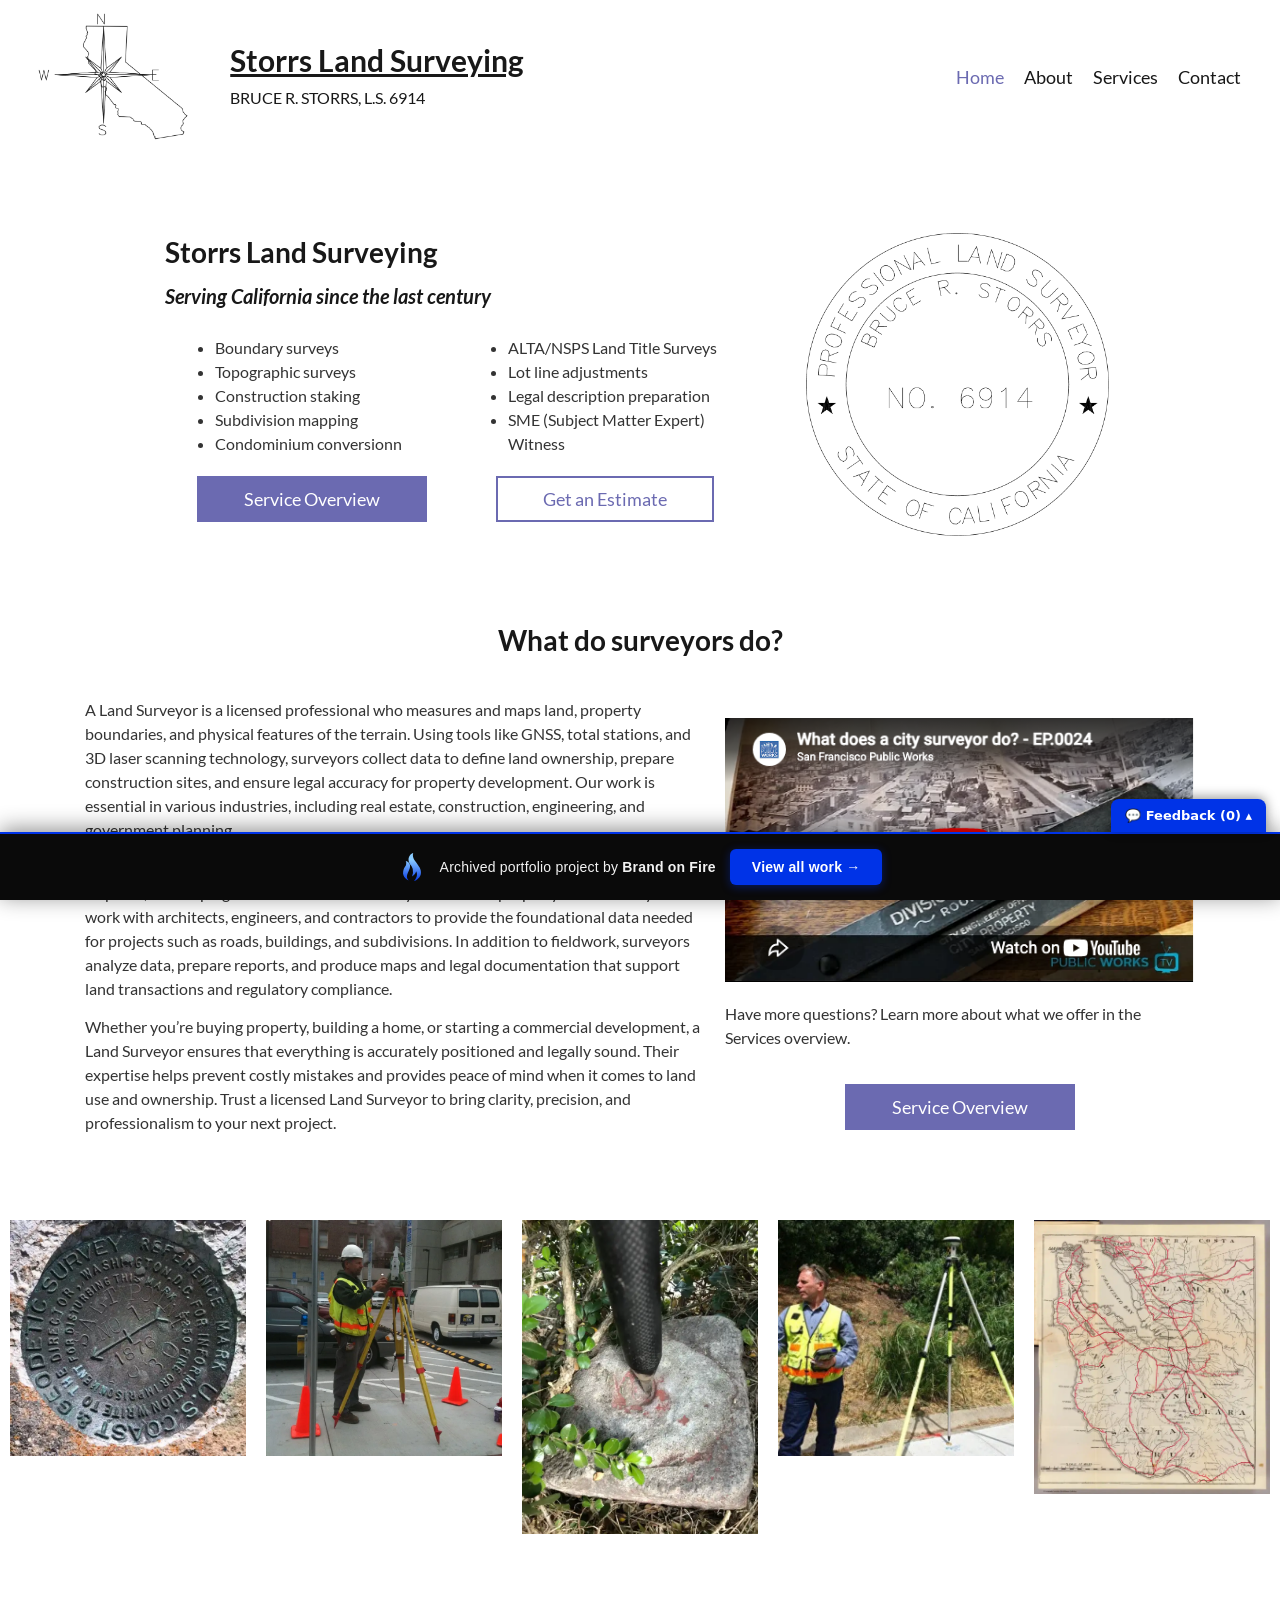
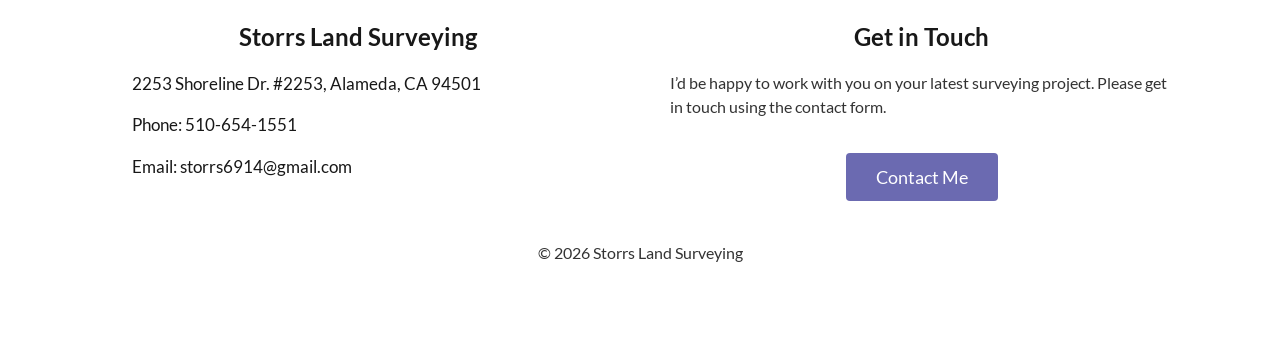
==== commit 41e8bb1a: "Add feedback comment widget to portfolio bar" ====
--- a/index.html
+++ b/index.html
@@ -1 +1,58 @@
-<!doctype html><html lang="en-US" data-bofp="0"><head><meta name="robots" content="noindex, nofollow"><meta charset="UTF-8"><meta name="viewport" content="width=device-width, initial-scale=1"><link rel="profile" href="https://gmpg.org/xfn/11"><meta name="robots" content="index, follow, max-image-preview:large, max-snippet:-1, max-video-preview:-1"><title>Bruce R. Storrs, P.L.S | Expertise in All Phases of Land Surveying</title><meta name="description" content="Storrs Land Surveying provides meticulous boundary, topographic, and ALTA surveys for residential and commercial properties ."><link rel="canonical" href="index.html"><meta property="og:locale" content="en_US"><meta property="og:type" content="website"><meta property="og:title" content="Bruce R. Storrs, P.L.S | Expertise in All Phases of Land Surveying"><meta property="og:description" content="Storrs Land Surveying provides meticulous boundary, topographic, and ALTA surveys for residential and commercial properties ."><meta property="og:url" content=""><meta property="og:site_name" content="Storrs Land Surveying"><meta property="article:modified_time" content="2025-04-21T21:48:08+00:00"><meta property="og:image" content="wp-content/uploads/2023/04/professional-land-surveyor-logo.png"><meta property="og:image:width" content="996"><meta property="og:image:height" content="996"><meta property="og:image:type" content="image/png"><meta name="twitter:card" content="summary_large_image"><link rel="alternate" type="application/rss+xml" title="Storrs Land Surveying » Feed" href="feed/"><link rel="alternate" type="application/rss+xml" title="Storrs Land Surveying » Comments Feed" href="comments/feed/"><link rel="https://api.w.org/" href="wp-json/"><link rel="alternate" title="JSON" type="application/json" href="wp-json/wp/v2/pages/57"><link rel="EditURI" type="application/rsd+xml" title="RSD" href="xmlrpc.php?rsd"><meta name="generator" content="WordPress 6.8.1"><link rel="shortlink" href="index.html"><link rel="alternate" title="oEmbed (JSON)" type="application/json+oembed" href="wp-json/oembed/1.0/embed?url=http%3A%2F%2Flocalhost%3A8871%2F"><link rel="alternate" title="oEmbed (XML)" type="text/xml+oembed" href="wp-json/oembed/1.0/embed?url=http%3A%2F%2Flocalhost%3A8871%2F&amp;format=xml"><meta name="generator" content="Elementor 3.28.4; features: additional_custom_breakpoints, e_local_google_fonts; settings: css_print_method-external, google_font-enabled, font_display-swap"><link rel="icon" href="wp-content/uploads/2023/03/logo-150x150.png" sizes="32x32"><link rel="icon" href="wp-content/uploads/2023/03/logo.png" sizes="192x192"><link rel="apple-touch-icon" href="wp-content/uploads/2023/03/logo.png"><meta name="msapplication-TileImage" content="wp-content/uploads/2023/03/logo.png"><link rel="stylesheet" href="style.css"><style>[data-bofp="1"]{background-color:rgb(255, 255, 255)!important;color:rgb(51, 51, 51)!important}</style><meta name="robots" content="noindex, nofollow"></head><body class="home wp-singular page-template page-template-elementor_header_footer page page-id-57 wp-custom-logo wp-embed-responsive wp-theme-hello-elementor hello-elementor-default elementor-default elementor-template-full-width elementor-kit-15 elementor-page elementor-page-57 e--ua-blink e--ua-mac e--ua-webkit" data-elementor-device-mode="desktop" data-bofp="1"><a class="skip-link screen-reader-text" href="index.html">Skip to content</a><header data-elementor-type="header" data-elementor-id="25" class="elementor elementor-25 elementor-location-header" data-elementor-post-type="elementor_library"><section class="elementor-section elementor-top-section elementor-element elementor-element-2c78c53d elementor-section-content-middle elementor-section-full_width elementor-section-height-default elementor-section-height-default" data-id="2c78c53d" data-element_type="section"><div class="elementor-container elementor-column-gap-no"><div class="elementor-column elementor-col-50 elementor-top-column elementor-element elementor-element-721cebe8" data-id="721cebe8" data-element_type="column"><div class="elementor-widget-wrap elementor-element-populated"><section class="elementor-section elementor-inner-section elementor-element elementor-element-54bb574 elementor-section-full_width elementor-section-height-default elementor-section-height-default" data-id="54bb574" data-element_type="section"><div class="elementor-container elementor-column-gap-default"><div class="elementor-column elementor-col-50 elementor-inner-column elementor-element elementor-element-adae7bf" data-id="adae7bf" data-element_type="column"><div class="elementor-widget-wrap elementor-element-populated"><div class="elementor-element elementor-element-7116c248 elementor-widget elementor-widget-theme-site-logo elementor-widget-image" data-id="7116c248" data-element_type="widget" data-widget_type="theme-site-logo.default"><div class="elementor-widget-container"><a href="index.html"><img fetchpriority="high" width="1000" height="850" src="_a/32890dd7e184.webp" class="attachment-full size-full wp-image-13" alt="" decoding="sync">				</a></div></div></div></div><div class="elementor-column elementor-col-50 elementor-inner-column elementor-element elementor-element-96b3ce3" data-id="96b3ce3" data-element_type="column"><div class="elementor-widget-wrap elementor-element-populated"><div class="elementor-element elementor-element-1d9cdd1 elementor-widget elementor-widget-theme-site-title elementor-widget-heading" data-id="1d9cdd1" data-element_type="widget" data-widget_type="theme-site-title.default"><div class="elementor-widget-container"><h1 class="elementor-heading-title elementor-size-default"><a href="index.html">Storrs Land Surveying</a></h1>				</div></div><div class="elementor-element elementor-element-05f43c4 elementor-widget elementor-widget-heading" data-id="05f43c4" data-element_type="widget" data-widget_type="heading.default"><div class="elementor-widget-container"><h2 class="elementor-heading-title elementor-size-default">BRUCE R. STORRS, L.S. 6914</h2>				</div></div></div></div></div></section></div></div><div class="elementor-column elementor-col-50 elementor-top-column elementor-element elementor-element-23df116c" data-id="23df116c" data-element_type="column"><div class="elementor-widget-wrap elementor-element-populated"><div class="elementor-element elementor-element-33772186 elementor-nav-menu__align-end elementor-nav-menu--stretch elementor-nav-menu__text-align-center elementor-widget-tablet__width-initial elementor-widget-mobile__width-initial elementor-nav-menu--dropdown-tablet elementor-nav-menu--toggle elementor-nav-menu--burger elementor-widget elementor-widget-nav-menu" data-id="33772186" data-element_type="widget" data-settings="{&quot;full_width&quot;:&quot;stretch&quot;,&quot;layout&quot;:&quot;horizontal&quot;,&quot;submenu_icon&quot;:{&quot;value&quot;:&quot;&lt;i class=\&quot;fas fa-caret-down\&quot;&gt;&lt;\/i&gt;&quot;,&quot;library&quot;:&quot;fa-solid&quot;},&quot;toggle&quot;:&quot;burger&quot;}" data-widget_type="nav-menu.default"><div class="elementor-widget-container"><nav aria-label="Menu" class="elementor-nav-menu--main elementor-nav-menu__container elementor-nav-menu--layout-horizontal e--pointer-none"><ul id="menu-1-33772186" class="elementor-nav-menu" data-smartmenus-id="17824439178022012"><li class="menu-item menu-item-type-post_type menu-item-object-page menu-item-home current-menu-item page_item page-item-57 current_page_item menu-item-67"><a href="index.html" aria-current="page" class="elementor-item elementor-item-active">Home</a></li><li class="menu-item menu-item-type-post_type menu-item-object-page menu-item-500"><a href="about/index.html" class="elementor-item">About</a></li><li class="menu-item menu-item-type-post_type menu-item-object-page menu-item-456"><a href="services/index.html" class="elementor-item">Services</a></li><li class="menu-item menu-item-type-post_type menu-item-object-page menu-item-70"><a href="contact/index.html" class="elementor-item">Contact</a></li></ul>			</nav><div class="elementor-menu-toggle" role="button" tabindex="0" aria-label="Menu Toggle" aria-expanded="false" style=""><i aria-hidden="true" role="presentation" class="elementor-menu-toggle__icon--open eicon-menu-bar"></i><i aria-hidden="true" role="presentation" class="elementor-menu-toggle__icon--close eicon-close"></i>		</div><nav class="elementor-nav-menu--dropdown elementor-nav-menu__container" aria-hidden="true" style="top: 44px; --menu-height: 0;" data-boffw="1"><ul id="menu-2-33772186" class="elementor-nav-menu" data-smartmenus-id="17824439178020815"><li class="menu-item menu-item-type-post_type menu-item-object-page menu-item-home current-menu-item page_item page-item-57 current_page_item menu-item-67"><a href="index.html" aria-current="page" class="elementor-item elementor-item-active" tabindex="-1">Home</a></li><li class="menu-item menu-item-type-post_type menu-item-object-page menu-item-500"><a href="about/index.html" class="elementor-item" tabindex="-1">About</a></li><li class="menu-item menu-item-type-post_type menu-item-object-page menu-item-456"><a href="services/index.html" class="elementor-item" tabindex="-1">Services</a></li><li class="menu-item menu-item-type-post_type menu-item-object-page menu-item-70"><a href="contact/index.html" class="elementor-item" tabindex="-1">Contact</a></li></ul>			</nav></div></div></div></div></div></section></header><div data-elementor-type="wp-page" data-elementor-id="57" class="elementor elementor-57" data-elementor-post-type="page"><section class="elementor-section elementor-top-section elementor-element elementor-element-1608411 elementor-section-content-middle elementor-section-boxed elementor-section-height-default elementor-section-height-default" data-id="1608411" data-element_type="section" data-settings="{&quot;background_background&quot;:&quot;classic&quot;}"><div class="elementor-background-overlay"></div><div class="elementor-container elementor-column-gap-wider"><div class="elementor-column elementor-col-50 elementor-top-column elementor-element elementor-element-4cd05f9a" data-id="4cd05f9a" data-element_type="column"><div class="elementor-widget-wrap elementor-element-populated"><div class="elementor-element elementor-element-29ee5cef elementor-widget elementor-widget-heading" data-id="29ee5cef" data-element_type="widget" data-widget_type="heading.default"><div class="elementor-widget-container"><h1 class="elementor-heading-title elementor-size-default">Storrs Land Surveying</h1>				</div></div><div class="elementor-element elementor-element-302c9f7 elementor-widget elementor-widget-heading" data-id="302c9f7" data-element_type="widget" data-widget_type="heading.default"><div class="elementor-widget-container"><h2 class="elementor-heading-title elementor-size-default">Serving California since the last century</h2>				</div></div><section class="elementor-section elementor-inner-section elementor-element elementor-element-1152b66 elementor-section-boxed elementor-section-height-default elementor-section-height-default" data-id="1152b66" data-element_type="section"><div class="elementor-container elementor-column-gap-default"><div class="elementor-column elementor-col-50 elementor-inner-column elementor-element elementor-element-06ec70c" data-id="06ec70c" data-element_type="column"><div class="elementor-widget-wrap elementor-element-populated"><div class="elementor-element elementor-element-17669102 elementor-widget elementor-widget-text-editor" data-id="17669102" data-element_type="widget" data-widget_type="text-editor.default"><div class="elementor-widget-container"><ul><li>Boundary surveys</li><li>Topographic surveys</li><li>Construction staking</li><li>Subdivision mapping</li><li>Condominium conversionn</li></ul>								</div></div></div></div><div class="elementor-column elementor-col-50 elementor-inner-column elementor-element elementor-element-4653a59" data-id="4653a59" data-element_type="column"><div class="elementor-widget-wrap elementor-element-populated"><div class="elementor-element elementor-element-b1b1e39 elementor-widget elementor-widget-text-editor" data-id="b1b1e39" data-element_type="widget" data-widget_type="text-editor.default"><div class="elementor-widget-container"><ul><li>ALTA/NSPS Land Title Surveys</li><li>Lot line adjustments</li><li>Legal description preparation</li><li>SME (Subject Matter Expert) Witness</li></ul>								</div></div></div></div></div></section><section class="elementor-section elementor-inner-section elementor-element elementor-element-10f664a elementor-section-boxed elementor-section-height-default elementor-section-height-default" data-id="10f664a" data-element_type="section"><div class="elementor-container elementor-column-gap-default"><div class="elementor-column elementor-col-50 elementor-inner-column elementor-element elementor-element-81ddbd0" data-id="81ddbd0" data-element_type="column"><div class="elementor-widget-wrap elementor-element-populated"><div class="elementor-element elementor-element-6f88e2e elementor-align-center elementor-widget elementor-widget-button" data-id="6f88e2e" data-element_type="widget" data-widget_type="button.default"><div class="elementor-widget-container"><div class="elementor-button-wrapper"><a class="elementor-button elementor-button-link elementor-size-sm" href="services/index.html"><span class="elementor-button-content-wrapper"><span class="elementor-button-text">Service Overview</span></span></a></div></div></div></div></div><div class="elementor-column elementor-col-50 elementor-inner-column elementor-element elementor-element-a6bff97" data-id="a6bff97" data-element_type="column"><div class="elementor-widget-wrap elementor-element-populated"><div class="elementor-element elementor-element-152f599 elementor-align-center elementor-widget elementor-widget-button" data-id="152f599" data-element_type="widget" data-widget_type="button.default"><div class="elementor-widget-container"><div class="elementor-button-wrapper"><a class="elementor-button elementor-button-link elementor-size-sm" href="contact/index.html"><span class="elementor-button-content-wrapper"><span class="elementor-button-text">Get an Estimate</span></span></a></div></div></div></div></div></div></section></div></div><div class="elementor-column elementor-col-50 elementor-top-column elementor-element elementor-element-58298b53" data-id="58298b53" data-element_type="column"><div class="elementor-widget-wrap elementor-element-populated"><div class="elementor-element elementor-element-5395835 elementor-widget elementor-widget-image" data-id="5395835" data-element_type="widget" data-widget_type="image.default"><div class="elementor-widget-container"><img decoding="sync" width="996" height="996" src="_a/a9a094e723e9.webp" class="attachment-full size-full wp-image-229" alt="">															</div></div></div></div></div></section><section class="elementor-section elementor-top-section elementor-element elementor-element-d28ee81 elementor-section-full_width elementor-section-height-default elementor-section-height-default" data-id="d28ee81" data-element_type="section"><div class="elementor-container elementor-column-gap-default"><div class="elementor-column elementor-col-100 elementor-top-column elementor-element elementor-element-3ebd590" data-id="3ebd590" data-element_type="column"><div class="elementor-widget-wrap elementor-element-populated"><div class="elementor-element elementor-element-2679cb10 elementor-widget elementor-widget-heading" data-id="2679cb10" data-element_type="widget" data-widget_type="heading.default"><div class="elementor-widget-container"><h2 class="elementor-heading-title elementor-size-default">What do surveyors do? </h2>				</div></div></div></div></div></section><section class="elementor-section elementor-top-section elementor-element elementor-element-2c189cbf elementor-section-full_width elementor-section-height-default elementor-section-height-default" data-id="2c189cbf" data-element_type="section"><div class="elementor-container elementor-column-gap-wider"><div class="elementor-column elementor-col-50 elementor-top-column elementor-element elementor-element-50d16687" data-id="50d16687" data-element_type="column"><div class="elementor-widget-wrap elementor-element-populated"><div class="elementor-element elementor-element-6ae8ca6d elementor-widget elementor-widget-text-editor" data-id="6ae8ca6d" data-element_type="widget" data-widget_type="text-editor.default"><div class="elementor-widget-container"><p>A Land Surveyor is a licensed professional who measures and maps land, property boundaries, and physical features of the terrain. Using tools like GNSS, total stations, and 3D laser scanning technology, surveyors collect data to define land ownership, prepare construction sites, and ensure legal accuracy for property development. Our work is essential in various industries, including real estate, construction, engineering, and government planning.</p><p>Land Surveyors play a crucial role in creating detailed site plans, resolving boundary disputes, and helping clients understand exactly where their property lines lie. They often work with architects, engineers, and contractors to provide the foundational data needed for projects such as roads, buildings, and subdivisions. In addition to fieldwork, surveyors analyze data, prepare reports, and produce maps and legal documentation that support land transactions and regulatory compliance.</p><p>Whether you’re buying property, building a home, or starting a commercial development, a Land Surveyor ensures that everything is accurately positioned and legally sound. Their expertise helps prevent costly mistakes and provides peace of mind when it comes to land use and ownership. Trust a licensed Land Surveyor to bring clarity, precision, and professionalism to your next project.</p>								</div></div></div></div><div class="elementor-column elementor-col-50 elementor-top-column elementor-element elementor-element-d270f26" data-id="d270f26" data-element_type="column"><div class="elementor-widget-wrap elementor-element-populated"><div class="elementor-element elementor-element-77be339 elementor-widget elementor-widget-video" data-id="77be339" data-element_type="widget" data-settings="{&quot;youtube_url&quot;:&quot;https:\/\/youtu.be\/BHZBODWMNcg&quot;,&quot;video_type&quot;:&quot;youtube&quot;,&quot;controls&quot;:&quot;yes&quot;}" data-widget_type="video.default"><div class="elementor-widget-container"><div class="elementor-wrapper elementor-open-inline"><img src="_a/95c1848d6e66.bin" alt="" style="max-width: 100%; height: auto; display: block;">		</div></div></div><div class="elementor-element elementor-element-de8b7d8 elementor-widget elementor-widget-text-editor" data-id="de8b7d8" data-element_type="widget" data-widget_type="text-editor.default"><div class="elementor-widget-container"><p>Have more questions? Learn more about what we offer in the Services overview.&nbsp;</p>								</div></div><div class="elementor-element elementor-element-f51a3db elementor-align-center elementor-widget elementor-widget-button" data-id="f51a3db" data-element_type="widget" data-widget_type="button.default"><div class="elementor-widget-container"><div class="elementor-button-wrapper"><a class="elementor-button elementor-button-link elementor-size-sm" href="services/index.html"><span class="elementor-button-content-wrapper"><span class="elementor-button-text">Service Overview</span></span></a></div></div></div></div></div></div></section><section class="elementor-section elementor-top-section elementor-element elementor-element-4e9fba0 elementor-section-boxed elementor-section-height-default elementor-section-height-default" data-id="4e9fba0" data-element_type="section"><div class="elementor-container elementor-column-gap-default"><div class="elementor-column elementor-col-20 elementor-top-column elementor-element elementor-element-aca7db6" data-id="aca7db6" data-element_type="column"><div class="elementor-widget-wrap elementor-element-populated"><div class="elementor-element elementor-element-53db607 elementor-widget elementor-widget-image" data-id="53db607" data-element_type="widget" data-widget_type="image.default"><div class="elementor-widget-container"><img decoding="sync" width="728" height="728" src="_a/73f995268e49.webp" class="attachment-large size-large wp-image-477" alt="">															</div></div></div></div><div class="elementor-column elementor-col-20 elementor-top-column elementor-element elementor-element-187c42f" data-id="187c42f" data-element_type="column"><div class="elementor-widget-wrap elementor-element-populated"><div class="elementor-element elementor-element-b73a844 elementor-widget elementor-widget-image" data-id="b73a844" data-element_type="widget" data-widget_type="image.default"><div class="elementor-widget-container"><img decoding="sync" width="750" height="750" src="_a/32424d43d358.webp" class="attachment-large size-large wp-image-478" alt="">															</div></div></div></div><div class="elementor-column elementor-col-20 elementor-top-column elementor-element elementor-element-a652f2e" data-id="a652f2e" data-element_type="column"><div class="elementor-widget-wrap elementor-element-populated"><div class="elementor-element elementor-element-afcf126 elementor-widget elementor-widget-image" data-id="afcf126" data-element_type="widget" data-widget_type="image.default"><div class="elementor-widget-container"><img decoding="sync" src="_a/2474cc9d6e85.webp" title="IMG_0999" alt="IMG_0999">															</div></div></div></div><div class="elementor-column elementor-col-20 elementor-top-column elementor-element elementor-element-10ee3e3" data-id="10ee3e3" data-element_type="column"><div class="elementor-widget-wrap elementor-element-populated"><div class="elementor-element elementor-element-fb60e49 elementor-widget elementor-widget-image" data-id="fb60e49" data-element_type="widget" data-widget_type="image.default"><div class="elementor-widget-container"><img decoding="sync" width="500" height="500" src="_a/2a89ade08b66.webp" class="attachment-large size-large wp-image-479" alt="">															</div></div></div></div><div class="elementor-column elementor-col-20 elementor-top-column elementor-element elementor-element-12f3d8b" data-id="12f3d8b" data-element_type="column"><div class="elementor-widget-wrap elementor-element-populated"><div class="elementor-element elementor-element-04c8354 elementor-widget elementor-widget-image" data-id="04c8354" data-element_type="widget" data-widget_type="image.default"><div class="elementor-widget-container"><img decoding="sync" src="_a/1127ea38d6a1.webp" title="San Mateo, Santa Cruz, Sa" alt="San Mateo, Santa Cruz, Sa">															</div></div></div></div></div></section></div><footer data-elementor-type="footer" data-elementor-id="22" class="elementor elementor-22 elementor-location-footer" data-elementor-post-type="elementor_library"><section class="elementor-section elementor-top-section elementor-element elementor-element-07cd698 elementor-section-content-middle elementor-section-full_width elementor-section-height-default elementor-section-height-default" data-id="07cd698" data-element_type="section"><div class="elementor-container elementor-column-gap-wider"><div class="elementor-column elementor-col-50 elementor-top-column elementor-element elementor-element-eafe976" data-id="eafe976" data-element_type="column"><div class="elementor-widget-wrap elementor-element-populated"><div class="elementor-element elementor-element-a8ee868 elementor-widget elementor-widget-heading" data-id="a8ee868" data-element_type="widget" data-widget_type="heading.default"><div class="elementor-widget-container"><h2 class="elementor-heading-title elementor-size-default">Storrs Land Surveying</h2>				</div></div><div class="elementor-element elementor-element-0c1a6c9 elementor-icon-list--layout-traditional elementor-list-item-link-full_width elementor-widget elementor-widget-icon-list" data-id="0c1a6c9" data-element_type="widget" data-widget_type="icon-list.default"><div class="elementor-widget-container"><ul class="elementor-icon-list-items"><li class="elementor-icon-list-item"><span class="elementor-icon-list-icon"><i aria-hidden="true" class="fas fa-map-pin"></i>						</span><span class="elementor-icon-list-text">2253 Shoreline Dr. #2253, Alameda, CA 94501</span></li><li class="elementor-icon-list-item"><a href="tel:510-654-1551"><span class="elementor-icon-list-icon"><i aria-hidden="true" class="fas fa-phone-alt"></i>						</span><span class="elementor-icon-list-text">Phone: 510-654-1551</span></a></li><li class="elementor-icon-list-item"><a href="mailto:storrs6914@gmail.com"><span class="elementor-icon-list-icon"><i aria-hidden="true" class="fas fa-envelope"></i>						</span><span class="elementor-icon-list-text">Email: storrs6914@gmail.com</span></a></li></ul></div></div></div></div><div class="elementor-column elementor-col-50 elementor-top-column elementor-element elementor-element-cf957cd" data-id="cf957cd" data-element_type="column"><div class="elementor-widget-wrap elementor-element-populated"><div class="elementor-element elementor-element-772fe96 elementor-widget elementor-widget-heading" data-id="772fe96" data-element_type="widget" data-widget_type="heading.default"><div class="elementor-widget-container"><h2 class="elementor-heading-title elementor-size-default">Get in Touch</h2>				</div></div><div class="elementor-element elementor-element-03f1977 elementor-widget elementor-widget-text-editor" data-id="03f1977" data-element_type="widget" data-widget_type="text-editor.default"><div class="elementor-widget-container"><p>I’d be happy to work with you on your latest surveying project. Please get in touch using the contact form.&nbsp;</p>								</div></div><div class="elementor-element elementor-element-15b1acc elementor-align-center elementor-widget elementor-widget-button" data-id="15b1acc" data-element_type="widget" data-widget_type="button.default"><div class="elementor-widget-container"><div class="elementor-button-wrapper"><a class="elementor-button elementor-button-link elementor-size-md" href="contact/index.html"><span class="elementor-button-content-wrapper"><span class="elementor-button-text">Contact Me</span></span></a></div></div></div></div></div></div></section><section class="elementor-section elementor-top-section elementor-element elementor-element-b7a15da elementor-section-content-middle elementor-reverse-mobile elementor-section-full_width elementor-section-height-default elementor-section-height-default" data-id="b7a15da" data-element_type="section"><div class="elementor-container elementor-column-gap-no"><div class="elementor-column elementor-col-100 elementor-top-column elementor-element elementor-element-5e8c854" data-id="5e8c854" data-element_type="column"><div class="elementor-widget-wrap elementor-element-populated"><div class="elementor-element elementor-element-356683e elementor-widget elementor-widget-heading" data-id="356683e" data-element_type="widget" data-widget_type="heading.default"><div class="elementor-widget-container"><p class="elementor-heading-title elementor-size-default">© 2026 Storrs Land Surveying</p>				</div></div></div></div></div></section></footer><span id="elementor-device-mode" class="elementor-screen-only"></span><svg style="display: none;" class="e-font-icon-svg-symbols"></svg><!-- bof-portfolio-bar --><a href="https://brandonfire.com/portfolio/" id="bof-portfolio-bar" rel="noopener" style="position:fixed;left:0;right:0;bottom:0;z-index:2147483647;display:flex;align-items:center;justify-content:center;gap:14px;flex-wrap:wrap;background:#0a0a0a;color:#ffffff !important;font-family:Inter,-apple-system,BlinkMacSystemFont,'Segoe UI',Roboto,Helvetica,Arial,sans-serif;font-size:14px;font-weight:500;line-height:1;letter-spacing:.2px;padding:15px 18px;text-decoration:none !important;box-shadow:0 -3px 22px rgba(0,0,0,.45);border-top:2px solid #0033e7;box-sizing:border-box;"><img src="[data-uri]" alt="" width="28" height="28" style="display:block;flex:0 0 auto;width:28px;height:28px;"><span style="opacity:.95;color:#fff;">Archived portfolio project by <strong style="font-weight:700;color:#fff;">Brand&nbsp;on&nbsp;Fire</strong></span><span style="background:#0033e7;color:#fff;padding:11px 22px;border-radius:6px;font-weight:700;font-size:14px;white-space:nowrap;box-shadow:0 2px 10px rgba(0,51,231,.4);">View&nbsp;all&nbsp;work&nbsp;&rarr;</span></a><script>(function(){function p(){var b=document.getElementById("bof-portfolio-bar");if(b&&document.body)document.body.style.setProperty("padding-bottom",b.offsetHeight+"px","important");}if(document.readyState!=="loading")p();else document.addEventListener("DOMContentLoaded",p);window.addEventListener("resize",p);})();</script><!-- /bof-portfolio-bar --></body></html>+<!doctype html><html lang="en-US" data-bofp="0"><head><meta name="robots" content="noindex, nofollow"><meta charset="UTF-8"><meta name="viewport" content="width=device-width, initial-scale=1"><link rel="profile" href="https://gmpg.org/xfn/11"><meta name="robots" content="index, follow, max-image-preview:large, max-snippet:-1, max-video-preview:-1"><title>Bruce R. Storrs, P.L.S | Expertise in All Phases of Land Surveying</title><meta name="description" content="Storrs Land Surveying provides meticulous boundary, topographic, and ALTA surveys for residential and commercial properties ."><link rel="canonical" href="index.html"><meta property="og:locale" content="en_US"><meta property="og:type" content="website"><meta property="og:title" content="Bruce R. Storrs, P.L.S | Expertise in All Phases of Land Surveying"><meta property="og:description" content="Storrs Land Surveying provides meticulous boundary, topographic, and ALTA surveys for residential and commercial properties ."><meta property="og:url" content=""><meta property="og:site_name" content="Storrs Land Surveying"><meta property="article:modified_time" content="2025-04-21T21:48:08+00:00"><meta property="og:image" content="wp-content/uploads/2023/04/professional-land-surveyor-logo.png"><meta property="og:image:width" content="996"><meta property="og:image:height" content="996"><meta property="og:image:type" content="image/png"><meta name="twitter:card" content="summary_large_image"><link rel="alternate" type="application/rss+xml" title="Storrs Land Surveying » Feed" href="feed/"><link rel="alternate" type="application/rss+xml" title="Storrs Land Surveying » Comments Feed" href="comments/feed/"><link rel="https://api.w.org/" href="wp-json/"><link rel="alternate" title="JSON" type="application/json" href="wp-json/wp/v2/pages/57"><link rel="EditURI" type="application/rsd+xml" title="RSD" href="xmlrpc.php?rsd"><meta name="generator" content="WordPress 6.8.1"><link rel="shortlink" href="index.html"><link rel="alternate" title="oEmbed (JSON)" type="application/json+oembed" href="wp-json/oembed/1.0/embed?url=http%3A%2F%2Flocalhost%3A8871%2F"><link rel="alternate" title="oEmbed (XML)" type="text/xml+oembed" href="wp-json/oembed/1.0/embed?url=http%3A%2F%2Flocalhost%3A8871%2F&amp;format=xml"><meta name="generator" content="Elementor 3.28.4; features: additional_custom_breakpoints, e_local_google_fonts; settings: css_print_method-external, google_font-enabled, font_display-swap"><link rel="icon" href="wp-content/uploads/2023/03/logo-150x150.png" sizes="32x32"><link rel="icon" href="wp-content/uploads/2023/03/logo.png" sizes="192x192"><link rel="apple-touch-icon" href="wp-content/uploads/2023/03/logo.png"><meta name="msapplication-TileImage" content="wp-content/uploads/2023/03/logo.png"><link rel="stylesheet" href="style.css"><style>[data-bofp="1"]{background-color:rgb(255, 255, 255)!important;color:rgb(51, 51, 51)!important}</style><meta name="robots" content="noindex, nofollow"></head><body class="home wp-singular page-template page-template-elementor_header_footer page page-id-57 wp-custom-logo wp-embed-responsive wp-theme-hello-elementor hello-elementor-default elementor-default elementor-template-full-width elementor-kit-15 elementor-page elementor-page-57 e--ua-blink e--ua-mac e--ua-webkit" data-elementor-device-mode="desktop" data-bofp="1"><a class="skip-link screen-reader-text" href="index.html">Skip to content</a><header data-elementor-type="header" data-elementor-id="25" class="elementor elementor-25 elementor-location-header" data-elementor-post-type="elementor_library"><section class="elementor-section elementor-top-section elementor-element elementor-element-2c78c53d elementor-section-content-middle elementor-section-full_width elementor-section-height-default elementor-section-height-default" data-id="2c78c53d" data-element_type="section"><div class="elementor-container elementor-column-gap-no"><div class="elementor-column elementor-col-50 elementor-top-column elementor-element elementor-element-721cebe8" data-id="721cebe8" data-element_type="column"><div class="elementor-widget-wrap elementor-element-populated"><section class="elementor-section elementor-inner-section elementor-element elementor-element-54bb574 elementor-section-full_width elementor-section-height-default elementor-section-height-default" data-id="54bb574" data-element_type="section"><div class="elementor-container elementor-column-gap-default"><div class="elementor-column elementor-col-50 elementor-inner-column elementor-element elementor-element-adae7bf" data-id="adae7bf" data-element_type="column"><div class="elementor-widget-wrap elementor-element-populated"><div class="elementor-element elementor-element-7116c248 elementor-widget elementor-widget-theme-site-logo elementor-widget-image" data-id="7116c248" data-element_type="widget" data-widget_type="theme-site-logo.default"><div class="elementor-widget-container"><a href="index.html"><img fetchpriority="high" width="1000" height="850" src="_a/32890dd7e184.webp" class="attachment-full size-full wp-image-13" alt="" decoding="sync">				</a></div></div></div></div><div class="elementor-column elementor-col-50 elementor-inner-column elementor-element elementor-element-96b3ce3" data-id="96b3ce3" data-element_type="column"><div class="elementor-widget-wrap elementor-element-populated"><div class="elementor-element elementor-element-1d9cdd1 elementor-widget elementor-widget-theme-site-title elementor-widget-heading" data-id="1d9cdd1" data-element_type="widget" data-widget_type="theme-site-title.default"><div class="elementor-widget-container"><h1 class="elementor-heading-title elementor-size-default"><a href="index.html">Storrs Land Surveying</a></h1>				</div></div><div class="elementor-element elementor-element-05f43c4 elementor-widget elementor-widget-heading" data-id="05f43c4" data-element_type="widget" data-widget_type="heading.default"><div class="elementor-widget-container"><h2 class="elementor-heading-title elementor-size-default">BRUCE R. STORRS, L.S. 6914</h2>				</div></div></div></div></div></section></div></div><div class="elementor-column elementor-col-50 elementor-top-column elementor-element elementor-element-23df116c" data-id="23df116c" data-element_type="column"><div class="elementor-widget-wrap elementor-element-populated"><div class="elementor-element elementor-element-33772186 elementor-nav-menu__align-end elementor-nav-menu--stretch elementor-nav-menu__text-align-center elementor-widget-tablet__width-initial elementor-widget-mobile__width-initial elementor-nav-menu--dropdown-tablet elementor-nav-menu--toggle elementor-nav-menu--burger elementor-widget elementor-widget-nav-menu" data-id="33772186" data-element_type="widget" data-settings="{&quot;full_width&quot;:&quot;stretch&quot;,&quot;layout&quot;:&quot;horizontal&quot;,&quot;submenu_icon&quot;:{&quot;value&quot;:&quot;&lt;i class=\&quot;fas fa-caret-down\&quot;&gt;&lt;\/i&gt;&quot;,&quot;library&quot;:&quot;fa-solid&quot;},&quot;toggle&quot;:&quot;burger&quot;}" data-widget_type="nav-menu.default"><div class="elementor-widget-container"><nav aria-label="Menu" class="elementor-nav-menu--main elementor-nav-menu__container elementor-nav-menu--layout-horizontal e--pointer-none"><ul id="menu-1-33772186" class="elementor-nav-menu" data-smartmenus-id="17824439178022012"><li class="menu-item menu-item-type-post_type menu-item-object-page menu-item-home current-menu-item page_item page-item-57 current_page_item menu-item-67"><a href="index.html" aria-current="page" class="elementor-item elementor-item-active">Home</a></li><li class="menu-item menu-item-type-post_type menu-item-object-page menu-item-500"><a href="about/index.html" class="elementor-item">About</a></li><li class="menu-item menu-item-type-post_type menu-item-object-page menu-item-456"><a href="services/index.html" class="elementor-item">Services</a></li><li class="menu-item menu-item-type-post_type menu-item-object-page menu-item-70"><a href="contact/index.html" class="elementor-item">Contact</a></li></ul>			</nav><div class="elementor-menu-toggle" role="button" tabindex="0" aria-label="Menu Toggle" aria-expanded="false" style=""><i aria-hidden="true" role="presentation" class="elementor-menu-toggle__icon--open eicon-menu-bar"></i><i aria-hidden="true" role="presentation" class="elementor-menu-toggle__icon--close eicon-close"></i>		</div><nav class="elementor-nav-menu--dropdown elementor-nav-menu__container" aria-hidden="true" style="top: 44px; --menu-height: 0;" data-boffw="1"><ul id="menu-2-33772186" class="elementor-nav-menu" data-smartmenus-id="17824439178020815"><li class="menu-item menu-item-type-post_type menu-item-object-page menu-item-home current-menu-item page_item page-item-57 current_page_item menu-item-67"><a href="index.html" aria-current="page" class="elementor-item elementor-item-active" tabindex="-1">Home</a></li><li class="menu-item menu-item-type-post_type menu-item-object-page menu-item-500"><a href="about/index.html" class="elementor-item" tabindex="-1">About</a></li><li class="menu-item menu-item-type-post_type menu-item-object-page menu-item-456"><a href="services/index.html" class="elementor-item" tabindex="-1">Services</a></li><li class="menu-item menu-item-type-post_type menu-item-object-page menu-item-70"><a href="contact/index.html" class="elementor-item" tabindex="-1">Contact</a></li></ul>			</nav></div></div></div></div></div></section></header><div data-elementor-type="wp-page" data-elementor-id="57" class="elementor elementor-57" data-elementor-post-type="page"><section class="elementor-section elementor-top-section elementor-element elementor-element-1608411 elementor-section-content-middle elementor-section-boxed elementor-section-height-default elementor-section-height-default" data-id="1608411" data-element_type="section" data-settings="{&quot;background_background&quot;:&quot;classic&quot;}"><div class="elementor-background-overlay"></div><div class="elementor-container elementor-column-gap-wider"><div class="elementor-column elementor-col-50 elementor-top-column elementor-element elementor-element-4cd05f9a" data-id="4cd05f9a" data-element_type="column"><div class="elementor-widget-wrap elementor-element-populated"><div class="elementor-element elementor-element-29ee5cef elementor-widget elementor-widget-heading" data-id="29ee5cef" data-element_type="widget" data-widget_type="heading.default"><div class="elementor-widget-container"><h1 class="elementor-heading-title elementor-size-default">Storrs Land Surveying</h1>				</div></div><div class="elementor-element elementor-element-302c9f7 elementor-widget elementor-widget-heading" data-id="302c9f7" data-element_type="widget" data-widget_type="heading.default"><div class="elementor-widget-container"><h2 class="elementor-heading-title elementor-size-default">Serving California since the last century</h2>				</div></div><section class="elementor-section elementor-inner-section elementor-element elementor-element-1152b66 elementor-section-boxed elementor-section-height-default elementor-section-height-default" data-id="1152b66" data-element_type="section"><div class="elementor-container elementor-column-gap-default"><div class="elementor-column elementor-col-50 elementor-inner-column elementor-element elementor-element-06ec70c" data-id="06ec70c" data-element_type="column"><div class="elementor-widget-wrap elementor-element-populated"><div class="elementor-element elementor-element-17669102 elementor-widget elementor-widget-text-editor" data-id="17669102" data-element_type="widget" data-widget_type="text-editor.default"><div class="elementor-widget-container"><ul><li>Boundary surveys</li><li>Topographic surveys</li><li>Construction staking</li><li>Subdivision mapping</li><li>Condominium conversionn</li></ul>								</div></div></div></div><div class="elementor-column elementor-col-50 elementor-inner-column elementor-element elementor-element-4653a59" data-id="4653a59" data-element_type="column"><div class="elementor-widget-wrap elementor-element-populated"><div class="elementor-element elementor-element-b1b1e39 elementor-widget elementor-widget-text-editor" data-id="b1b1e39" data-element_type="widget" data-widget_type="text-editor.default"><div class="elementor-widget-container"><ul><li>ALTA/NSPS Land Title Surveys</li><li>Lot line adjustments</li><li>Legal description preparation</li><li>SME (Subject Matter Expert) Witness</li></ul>								</div></div></div></div></div></section><section class="elementor-section elementor-inner-section elementor-element elementor-element-10f664a elementor-section-boxed elementor-section-height-default elementor-section-height-default" data-id="10f664a" data-element_type="section"><div class="elementor-container elementor-column-gap-default"><div class="elementor-column elementor-col-50 elementor-inner-column elementor-element elementor-element-81ddbd0" data-id="81ddbd0" data-element_type="column"><div class="elementor-widget-wrap elementor-element-populated"><div class="elementor-element elementor-element-6f88e2e elementor-align-center elementor-widget elementor-widget-button" data-id="6f88e2e" data-element_type="widget" data-widget_type="button.default"><div class="elementor-widget-container"><div class="elementor-button-wrapper"><a class="elementor-button elementor-button-link elementor-size-sm" href="services/index.html"><span class="elementor-button-content-wrapper"><span class="elementor-button-text">Service Overview</span></span></a></div></div></div></div></div><div class="elementor-column elementor-col-50 elementor-inner-column elementor-element elementor-element-a6bff97" data-id="a6bff97" data-element_type="column"><div class="elementor-widget-wrap elementor-element-populated"><div class="elementor-element elementor-element-152f599 elementor-align-center elementor-widget elementor-widget-button" data-id="152f599" data-element_type="widget" data-widget_type="button.default"><div class="elementor-widget-container"><div class="elementor-button-wrapper"><a class="elementor-button elementor-button-link elementor-size-sm" href="contact/index.html"><span class="elementor-button-content-wrapper"><span class="elementor-button-text">Get an Estimate</span></span></a></div></div></div></div></div></div></section></div></div><div class="elementor-column elementor-col-50 elementor-top-column elementor-element elementor-element-58298b53" data-id="58298b53" data-element_type="column"><div class="elementor-widget-wrap elementor-element-populated"><div class="elementor-element elementor-element-5395835 elementor-widget elementor-widget-image" data-id="5395835" data-element_type="widget" data-widget_type="image.default"><div class="elementor-widget-container"><img decoding="sync" width="996" height="996" src="_a/a9a094e723e9.webp" class="attachment-full size-full wp-image-229" alt="">															</div></div></div></div></div></section><section class="elementor-section elementor-top-section elementor-element elementor-element-d28ee81 elementor-section-full_width elementor-section-height-default elementor-section-height-default" data-id="d28ee81" data-element_type="section"><div class="elementor-container elementor-column-gap-default"><div class="elementor-column elementor-col-100 elementor-top-column elementor-element elementor-element-3ebd590" data-id="3ebd590" data-element_type="column"><div class="elementor-widget-wrap elementor-element-populated"><div class="elementor-element elementor-element-2679cb10 elementor-widget elementor-widget-heading" data-id="2679cb10" data-element_type="widget" data-widget_type="heading.default"><div class="elementor-widget-container"><h2 class="elementor-heading-title elementor-size-default">What do surveyors do? </h2>				</div></div></div></div></div></section><section class="elementor-section elementor-top-section elementor-element elementor-element-2c189cbf elementor-section-full_width elementor-section-height-default elementor-section-height-default" data-id="2c189cbf" data-element_type="section"><div class="elementor-container elementor-column-gap-wider"><div class="elementor-column elementor-col-50 elementor-top-column elementor-element elementor-element-50d16687" data-id="50d16687" data-element_type="column"><div class="elementor-widget-wrap elementor-element-populated"><div class="elementor-element elementor-element-6ae8ca6d elementor-widget elementor-widget-text-editor" data-id="6ae8ca6d" data-element_type="widget" data-widget_type="text-editor.default"><div class="elementor-widget-container"><p>A Land Surveyor is a licensed professional who measures and maps land, property boundaries, and physical features of the terrain. Using tools like GNSS, total stations, and 3D laser scanning technology, surveyors collect data to define land ownership, prepare construction sites, and ensure legal accuracy for property development. Our work is essential in various industries, including real estate, construction, engineering, and government planning.</p><p>Land Surveyors play a crucial role in creating detailed site plans, resolving boundary disputes, and helping clients understand exactly where their property lines lie. They often work with architects, engineers, and contractors to provide the foundational data needed for projects such as roads, buildings, and subdivisions. In addition to fieldwork, surveyors analyze data, prepare reports, and produce maps and legal documentation that support land transactions and regulatory compliance.</p><p>Whether you’re buying property, building a home, or starting a commercial development, a Land Surveyor ensures that everything is accurately positioned and legally sound. Their expertise helps prevent costly mistakes and provides peace of mind when it comes to land use and ownership. Trust a licensed Land Surveyor to bring clarity, precision, and professionalism to your next project.</p>								</div></div></div></div><div class="elementor-column elementor-col-50 elementor-top-column elementor-element elementor-element-d270f26" data-id="d270f26" data-element_type="column"><div class="elementor-widget-wrap elementor-element-populated"><div class="elementor-element elementor-element-77be339 elementor-widget elementor-widget-video" data-id="77be339" data-element_type="widget" data-settings="{&quot;youtube_url&quot;:&quot;https:\/\/youtu.be\/BHZBODWMNcg&quot;,&quot;video_type&quot;:&quot;youtube&quot;,&quot;controls&quot;:&quot;yes&quot;}" data-widget_type="video.default"><div class="elementor-widget-container"><div class="elementor-wrapper elementor-open-inline"><img src="_a/95c1848d6e66.bin" alt="" style="max-width: 100%; height: auto; display: block;">		</div></div></div><div class="elementor-element elementor-element-de8b7d8 elementor-widget elementor-widget-text-editor" data-id="de8b7d8" data-element_type="widget" data-widget_type="text-editor.default"><div class="elementor-widget-container"><p>Have more questions? Learn more about what we offer in the Services overview.&nbsp;</p>								</div></div><div class="elementor-element elementor-element-f51a3db elementor-align-center elementor-widget elementor-widget-button" data-id="f51a3db" data-element_type="widget" data-widget_type="button.default"><div class="elementor-widget-container"><div class="elementor-button-wrapper"><a class="elementor-button elementor-button-link elementor-size-sm" href="services/index.html"><span class="elementor-button-content-wrapper"><span class="elementor-button-text">Service Overview</span></span></a></div></div></div></div></div></div></section><section class="elementor-section elementor-top-section elementor-element elementor-element-4e9fba0 elementor-section-boxed elementor-section-height-default elementor-section-height-default" data-id="4e9fba0" data-element_type="section"><div class="elementor-container elementor-column-gap-default"><div class="elementor-column elementor-col-20 elementor-top-column elementor-element elementor-element-aca7db6" data-id="aca7db6" data-element_type="column"><div class="elementor-widget-wrap elementor-element-populated"><div class="elementor-element elementor-element-53db607 elementor-widget elementor-widget-image" data-id="53db607" data-element_type="widget" data-widget_type="image.default"><div class="elementor-widget-container"><img decoding="sync" width="728" height="728" src="_a/73f995268e49.webp" class="attachment-large size-large wp-image-477" alt="">															</div></div></div></div><div class="elementor-column elementor-col-20 elementor-top-column elementor-element elementor-element-187c42f" data-id="187c42f" data-element_type="column"><div class="elementor-widget-wrap elementor-element-populated"><div class="elementor-element elementor-element-b73a844 elementor-widget elementor-widget-image" data-id="b73a844" data-element_type="widget" data-widget_type="image.default"><div class="elementor-widget-container"><img decoding="sync" width="750" height="750" src="_a/32424d43d358.webp" class="attachment-large size-large wp-image-478" alt="">															</div></div></div></div><div class="elementor-column elementor-col-20 elementor-top-column elementor-element elementor-element-a652f2e" data-id="a652f2e" data-element_type="column"><div class="elementor-widget-wrap elementor-element-populated"><div class="elementor-element elementor-element-afcf126 elementor-widget elementor-widget-image" data-id="afcf126" data-element_type="widget" data-widget_type="image.default"><div class="elementor-widget-container"><img decoding="sync" src="_a/2474cc9d6e85.webp" title="IMG_0999" alt="IMG_0999">															</div></div></div></div><div class="elementor-column elementor-col-20 elementor-top-column elementor-element elementor-element-10ee3e3" data-id="10ee3e3" data-element_type="column"><div class="elementor-widget-wrap elementor-element-populated"><div class="elementor-element elementor-element-fb60e49 elementor-widget elementor-widget-image" data-id="fb60e49" data-element_type="widget" data-widget_type="image.default"><div class="elementor-widget-container"><img decoding="sync" width="500" height="500" src="_a/2a89ade08b66.webp" class="attachment-large size-large wp-image-479" alt="">															</div></div></div></div><div class="elementor-column elementor-col-20 elementor-top-column elementor-element elementor-element-12f3d8b" data-id="12f3d8b" data-element_type="column"><div class="elementor-widget-wrap elementor-element-populated"><div class="elementor-element elementor-element-04c8354 elementor-widget elementor-widget-image" data-id="04c8354" data-element_type="widget" data-widget_type="image.default"><div class="elementor-widget-container"><img decoding="sync" src="_a/1127ea38d6a1.webp" title="San Mateo, Santa Cruz, Sa" alt="San Mateo, Santa Cruz, Sa">															</div></div></div></div></div></section></div><footer data-elementor-type="footer" data-elementor-id="22" class="elementor elementor-22 elementor-location-footer" data-elementor-post-type="elementor_library"><section class="elementor-section elementor-top-section elementor-element elementor-element-07cd698 elementor-section-content-middle elementor-section-full_width elementor-section-height-default elementor-section-height-default" data-id="07cd698" data-element_type="section"><div class="elementor-container elementor-column-gap-wider"><div class="elementor-column elementor-col-50 elementor-top-column elementor-element elementor-element-eafe976" data-id="eafe976" data-element_type="column"><div class="elementor-widget-wrap elementor-element-populated"><div class="elementor-element elementor-element-a8ee868 elementor-widget elementor-widget-heading" data-id="a8ee868" data-element_type="widget" data-widget_type="heading.default"><div class="elementor-widget-container"><h2 class="elementor-heading-title elementor-size-default">Storrs Land Surveying</h2>				</div></div><div class="elementor-element elementor-element-0c1a6c9 elementor-icon-list--layout-traditional elementor-list-item-link-full_width elementor-widget elementor-widget-icon-list" data-id="0c1a6c9" data-element_type="widget" data-widget_type="icon-list.default"><div class="elementor-widget-container"><ul class="elementor-icon-list-items"><li class="elementor-icon-list-item"><span class="elementor-icon-list-icon"><i aria-hidden="true" class="fas fa-map-pin"></i>						</span><span class="elementor-icon-list-text">2253 Shoreline Dr. #2253, Alameda, CA 94501</span></li><li class="elementor-icon-list-item"><a href="tel:510-654-1551"><span class="elementor-icon-list-icon"><i aria-hidden="true" class="fas fa-phone-alt"></i>						</span><span class="elementor-icon-list-text">Phone: 510-654-1551</span></a></li><li class="elementor-icon-list-item"><a href="mailto:storrs6914@gmail.com"><span class="elementor-icon-list-icon"><i aria-hidden="true" class="fas fa-envelope"></i>						</span><span class="elementor-icon-list-text">Email: storrs6914@gmail.com</span></a></li></ul></div></div></div></div><div class="elementor-column elementor-col-50 elementor-top-column elementor-element elementor-element-cf957cd" data-id="cf957cd" data-element_type="column"><div class="elementor-widget-wrap elementor-element-populated"><div class="elementor-element elementor-element-772fe96 elementor-widget elementor-widget-heading" data-id="772fe96" data-element_type="widget" data-widget_type="heading.default"><div class="elementor-widget-container"><h2 class="elementor-heading-title elementor-size-default">Get in Touch</h2>				</div></div><div class="elementor-element elementor-element-03f1977 elementor-widget elementor-widget-text-editor" data-id="03f1977" data-element_type="widget" data-widget_type="text-editor.default"><div class="elementor-widget-container"><p>I’d be happy to work with you on your latest surveying project. Please get in touch using the contact form.&nbsp;</p>								</div></div><div class="elementor-element elementor-element-15b1acc elementor-align-center elementor-widget elementor-widget-button" data-id="15b1acc" data-element_type="widget" data-widget_type="button.default"><div class="elementor-widget-container"><div class="elementor-button-wrapper"><a class="elementor-button elementor-button-link elementor-size-md" href="contact/index.html"><span class="elementor-button-content-wrapper"><span class="elementor-button-text">Contact Me</span></span></a></div></div></div></div></div></div></section><section class="elementor-section elementor-top-section elementor-element elementor-element-b7a15da elementor-section-content-middle elementor-reverse-mobile elementor-section-full_width elementor-section-height-default elementor-section-height-default" data-id="b7a15da" data-element_type="section"><div class="elementor-container elementor-column-gap-no"><div class="elementor-column elementor-col-100 elementor-top-column elementor-element elementor-element-5e8c854" data-id="5e8c854" data-element_type="column"><div class="elementor-widget-wrap elementor-element-populated"><div class="elementor-element elementor-element-356683e elementor-widget elementor-widget-heading" data-id="356683e" data-element_type="widget" data-widget_type="heading.default"><div class="elementor-widget-container"><p class="elementor-heading-title elementor-size-default">© 2026 Storrs Land Surveying</p>				</div></div></div></div></div></section></footer><span id="elementor-device-mode" class="elementor-screen-only"></span><svg style="display: none;" class="e-font-icon-svg-symbols"></svg><!-- bof-portfolio-bar --><a href="https://brandonfire.com/portfolio/" id="bof-portfolio-bar" rel="noopener" style="position:fixed;left:0;right:0;bottom:0;z-index:2147483647;display:flex;align-items:center;justify-content:center;gap:14px;flex-wrap:wrap;background:#0a0a0a;color:#ffffff !important;font-family:Inter,-apple-system,BlinkMacSystemFont,'Segoe UI',Roboto,Helvetica,Arial,sans-serif;font-size:14px;font-weight:500;line-height:1;letter-spacing:.2px;padding:15px 18px;text-decoration:none !important;box-shadow:0 -3px 22px rgba(0,0,0,.45);border-top:2px solid #0033e7;box-sizing:border-box;"><img src="[data-uri]" alt="" width="28" height="28" style="display:block;flex:0 0 auto;width:28px;height:28px;"><span style="opacity:.95;color:#fff;">Archived portfolio project by <strong style="font-weight:700;color:#fff;">Brand&nbsp;on&nbsp;Fire</strong></span><span style="background:#0033e7;color:#fff;padding:11px 22px;border-radius:6px;font-weight:700;font-size:14px;white-space:nowrap;box-shadow:0 2px 10px rgba(0,51,231,.4);">View&nbsp;all&nbsp;work&nbsp;&rarr;</span></a><script>(function(){function p(){var b=document.getElementById("bof-portfolio-bar");if(b&&document.body)document.body.style.setProperty("padding-bottom",b.offsetHeight+"px","important");}if(document.readyState!=="loading")p();else document.addEventListener("DOMContentLoaded",p);window.addEventListener("resize",p);})();</script><script>/* Brand on Fire portfolio feedback collector. All portfolio sites are one origin
+   (brand-on-fire.github.io) so localStorage is SHARED — comments accumulate in one place across every
+   site. "Export all" copies them to the clipboard to paste back to Claude. Zero backend. */
+(function () {
+  var K = 'bof_feedback', D = document;
+  function L() { try { return JSON.parse(localStorage.getItem(K)) || []; } catch (e) { return []; } }
+  function SV(a) { try { localStorage.setItem(K, JSON.stringify(a)); } catch (e) {} }
+  function slug() { var p = location.pathname.split('/').filter(Boolean); return p[0] || '(root)'; }
+  function barH() { var b = D.getElementById('bof-portfolio-bar'); return b ? b.offsetHeight : 0; }
+  if (D.getElementById('bof-fb-tog')) return;               // already injected
+  var open = localStorage.getItem('bof_fb_open') === '1';
+
+  var tog = D.createElement('div'); tog.id = 'bof-fb-tog';
+  tog.style.cssText = 'position:fixed;right:14px;z-index:2147483647;background:#0033e7;color:#fff;font:600 13px Inter,system-ui,Arial,sans-serif;padding:9px 14px;border-radius:8px 8px 0 0;cursor:pointer;box-shadow:0 -2px 12px rgba(0,0,0,.4)';
+
+  var pan = D.createElement('div'); pan.id = 'bof-fb-pan';
+  pan.style.cssText = 'position:fixed;left:0;right:0;z-index:2147483647;background:#0a0a0a;border-top:2px solid #0033e7;box-sizing:border-box;height:150px;display:none;padding:10px 12px;font-family:Inter,system-ui,Arial,sans-serif';
+
+  var ta = D.createElement('textarea');
+  ta.placeholder = 'Your feedback for this page…';
+  ta.style.cssText = 'width:100%;height:88px;background:#16181d;color:#fff;border:1px solid #2a2d35;border-radius:6px;padding:8px;font:13px/1.45 inherit;resize:none;box-sizing:border-box';
+  ta.value = localStorage.getItem('bof_fb_draft') || '';
+  ta.oninput = function () { localStorage.setItem('bof_fb_draft', ta.value); };
+
+  var row = D.createElement('div'); row.style.cssText = 'display:flex;gap:8px;align-items:center;margin-top:8px';
+  function btn(t, css) { var b = D.createElement('button'); b.textContent = t; b.style.cssText = 'border:0;border-radius:6px;padding:8px 14px;font:600 13px inherit;cursor:pointer;' + css; return b; }
+  var saveB = btn('Save comment', 'background:#0033e7;color:#fff');
+  var expB = btn('Export all', 'background:#16181d;color:#8bccff;border:1px solid #2a2d35');
+  var clrB = btn('Clear', 'background:transparent;color:#777');
+  var st = D.createElement('span'); st.style.cssText = 'color:#9aa3b2;font:12px Inter,system-ui,Arial,sans-serif;margin-left:auto';
+  row.appendChild(saveB); row.appendChild(expB); row.appendChild(clrB); row.appendChild(st);
+  pan.appendChild(ta); pan.appendChild(row); D.body.appendChild(pan); D.body.appendChild(tog);
+
+  function refresh() {
+    var h = barH(), n = L().length;
+    pan.style.bottom = h + 'px'; pan.style.display = open ? 'block' : 'none';
+    tog.style.bottom = (open ? 150 + h : h) + 'px';
+    tog.textContent = '💬 Feedback (' + n + ') ' + (open ? '▾' : '▴');
+    st.textContent = n + ' saved · ' + slug();
+  }
+  tog.onclick = function () { open = !open; localStorage.setItem('bof_fb_open', open ? '1' : '0'); refresh(); if (open) ta.focus(); };
+  saveB.onclick = function () {
+    var t = ta.value.trim(); if (!t) return;
+    var a = L(); a.push({ site: slug(), page: location.pathname, text: t, ts: new Date().toISOString() }); SV(a);
+    ta.value = ''; localStorage.removeItem('bof_fb_draft'); refresh();
+    saveB.textContent = 'Saved ✓'; setTimeout(function () { saveB.textContent = 'Save comment'; }, 900);
+  };
+  expB.onclick = function () {
+    var a = L(); if (!a.length) { alert('No comments saved yet.'); return; }
+    var txt = 'PORTFOLIO FEEDBACK (' + a.length + ' comments)\n\n' + a.map(function (c) { return '[' + c.site + c.page + ']\n' + c.text; }).join('\n\n');
+    if (navigator.clipboard && navigator.clipboard.writeText) navigator.clipboard.writeText(txt).then(function () { alert('Copied ' + a.length + ' comments — paste them to Claude.'); }, function () { window.prompt('Copy all feedback (Cmd+C):', txt); });
+    else window.prompt('Copy all feedback (Cmd+C):', txt);
+  };
+  clrB.onclick = function () { if (confirm('Clear all ' + L().length + ' saved comments?')) { SV([]); refresh(); } };
+  window.addEventListener('resize', refresh);
+  if (D.readyState !== 'loading') refresh(); else D.addEventListener('DOMContentLoaded', refresh);
+})();
+</script><!-- /bof-portfolio-bar --></body></html>
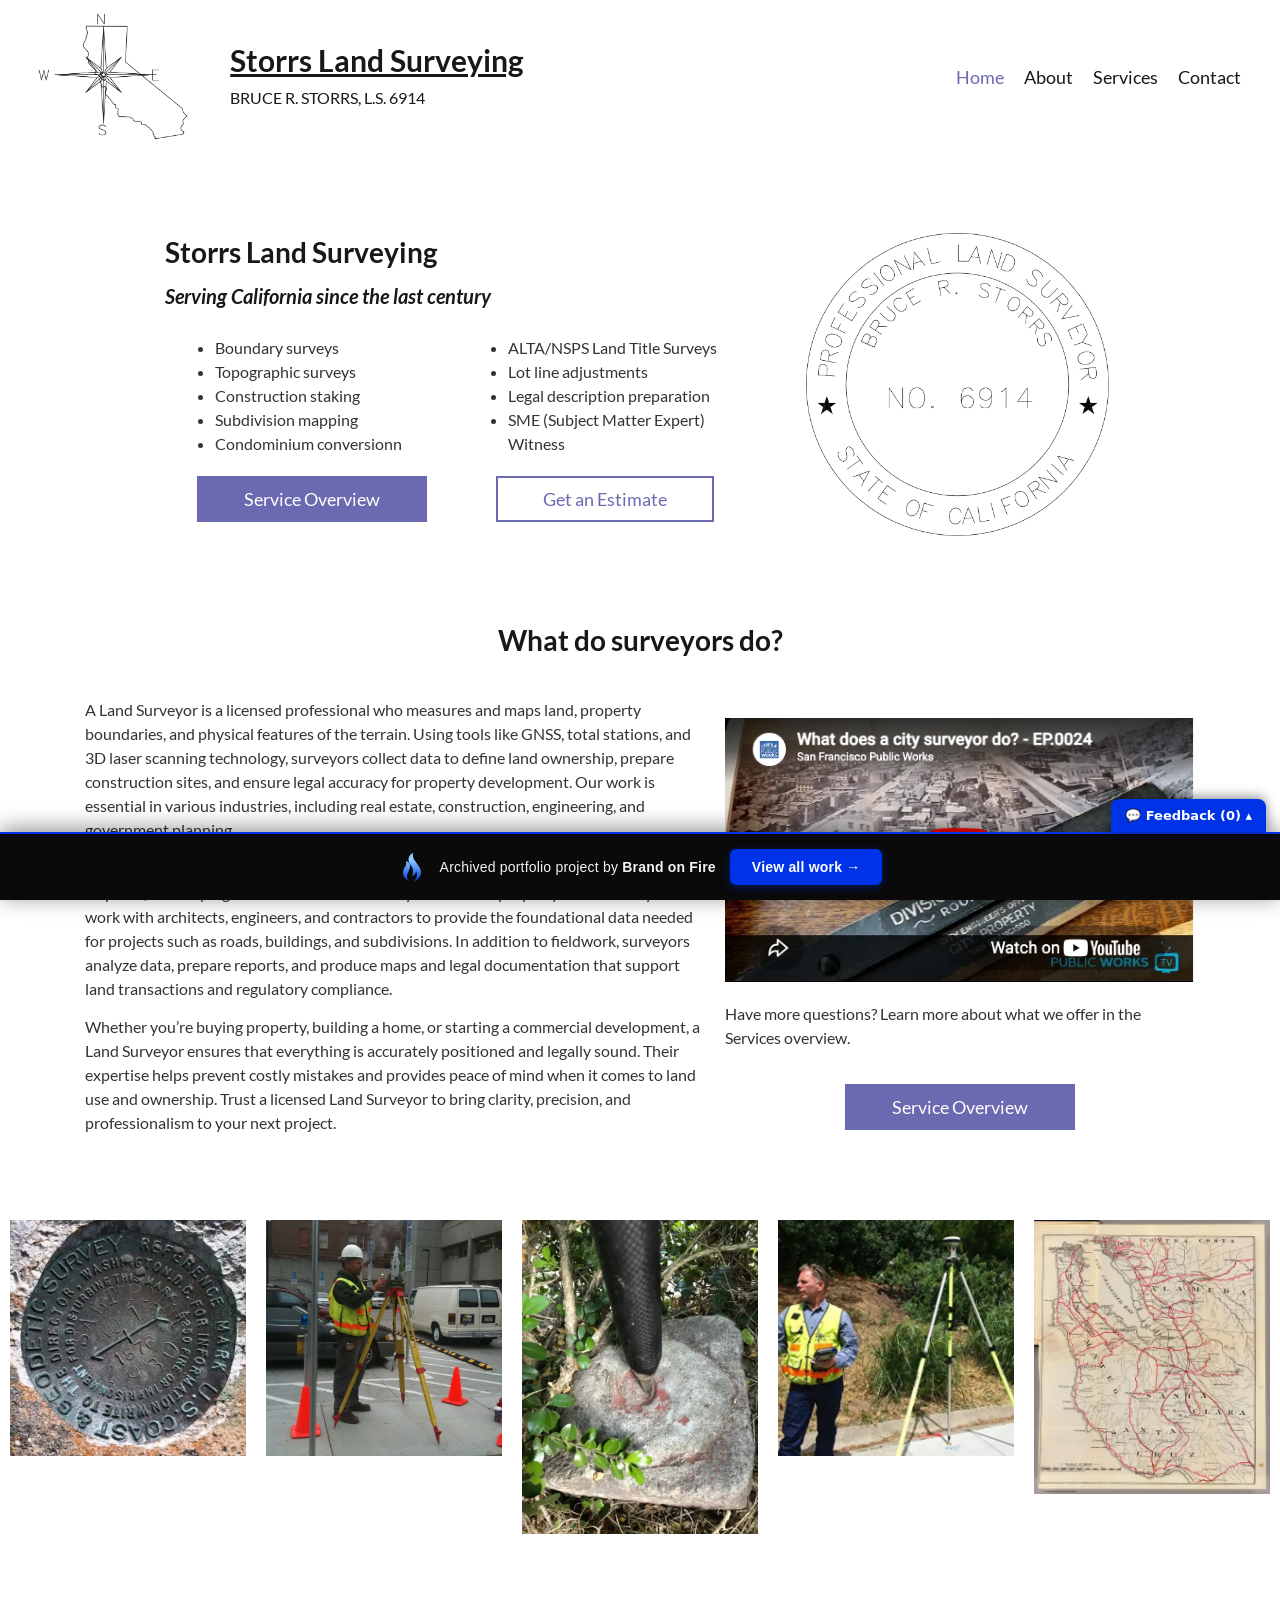
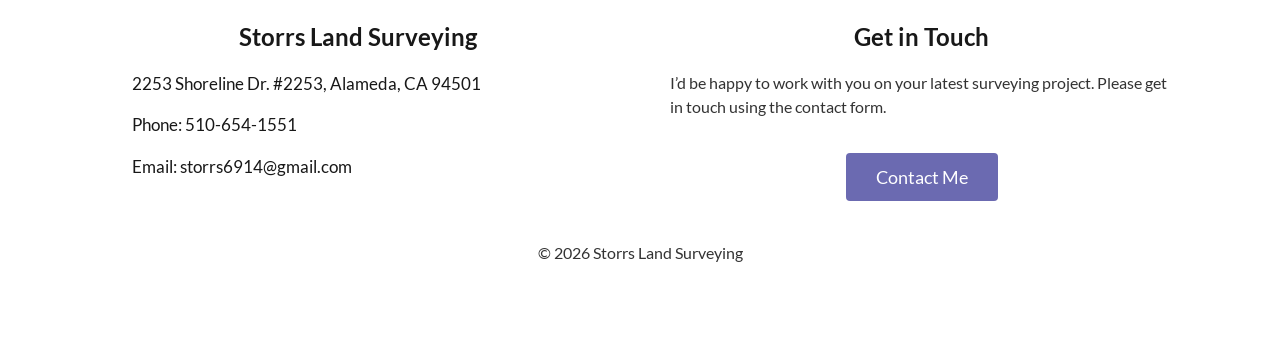
==== commit 7eef99f4: "Add feedback comment widget to portfolio bar" ====
--- a/index.html
+++ b/index.html
@@ -1,57 +1,62 @@
-<!doctype html><html lang="en-US" data-bofp="0"><head><meta name="robots" content="noindex, nofollow"><meta charset="UTF-8"><meta name="viewport" content="width=device-width, initial-scale=1"><link rel="profile" href="https://gmpg.org/xfn/11"><meta name="robots" content="index, follow, max-image-preview:large, max-snippet:-1, max-video-preview:-1"><title>Bruce R. Storrs, P.L.S | Expertise in All Phases of Land Surveying</title><meta name="description" content="Storrs Land Surveying provides meticulous boundary, topographic, and ALTA surveys for residential and commercial properties ."><link rel="canonical" href="index.html"><meta property="og:locale" content="en_US"><meta property="og:type" content="website"><meta property="og:title" content="Bruce R. Storrs, P.L.S | Expertise in All Phases of Land Surveying"><meta property="og:description" content="Storrs Land Surveying provides meticulous boundary, topographic, and ALTA surveys for residential and commercial properties ."><meta property="og:url" content=""><meta property="og:site_name" content="Storrs Land Surveying"><meta property="article:modified_time" content="2025-04-21T21:48:08+00:00"><meta property="og:image" content="wp-content/uploads/2023/04/professional-land-surveyor-logo.png"><meta property="og:image:width" content="996"><meta property="og:image:height" content="996"><meta property="og:image:type" content="image/png"><meta name="twitter:card" content="summary_large_image"><link rel="alternate" type="application/rss+xml" title="Storrs Land Surveying » Feed" href="feed/"><link rel="alternate" type="application/rss+xml" title="Storrs Land Surveying » Comments Feed" href="comments/feed/"><link rel="https://api.w.org/" href="wp-json/"><link rel="alternate" title="JSON" type="application/json" href="wp-json/wp/v2/pages/57"><link rel="EditURI" type="application/rsd+xml" title="RSD" href="xmlrpc.php?rsd"><meta name="generator" content="WordPress 6.8.1"><link rel="shortlink" href="index.html"><link rel="alternate" title="oEmbed (JSON)" type="application/json+oembed" href="wp-json/oembed/1.0/embed?url=http%3A%2F%2Flocalhost%3A8871%2F"><link rel="alternate" title="oEmbed (XML)" type="text/xml+oembed" href="wp-json/oembed/1.0/embed?url=http%3A%2F%2Flocalhost%3A8871%2F&amp;format=xml"><meta name="generator" content="Elementor 3.28.4; features: additional_custom_breakpoints, e_local_google_fonts; settings: css_print_method-external, google_font-enabled, font_display-swap"><link rel="icon" href="wp-content/uploads/2023/03/logo-150x150.png" sizes="32x32"><link rel="icon" href="wp-content/uploads/2023/03/logo.png" sizes="192x192"><link rel="apple-touch-icon" href="wp-content/uploads/2023/03/logo.png"><meta name="msapplication-TileImage" content="wp-content/uploads/2023/03/logo.png"><link rel="stylesheet" href="style.css"><style>[data-bofp="1"]{background-color:rgb(255, 255, 255)!important;color:rgb(51, 51, 51)!important}</style><meta name="robots" content="noindex, nofollow"></head><body class="home wp-singular page-template page-template-elementor_header_footer page page-id-57 wp-custom-logo wp-embed-responsive wp-theme-hello-elementor hello-elementor-default elementor-default elementor-template-full-width elementor-kit-15 elementor-page elementor-page-57 e--ua-blink e--ua-mac e--ua-webkit" data-elementor-device-mode="desktop" data-bofp="1"><a class="skip-link screen-reader-text" href="index.html">Skip to content</a><header data-elementor-type="header" data-elementor-id="25" class="elementor elementor-25 elementor-location-header" data-elementor-post-type="elementor_library"><section class="elementor-section elementor-top-section elementor-element elementor-element-2c78c53d elementor-section-content-middle elementor-section-full_width elementor-section-height-default elementor-section-height-default" data-id="2c78c53d" data-element_type="section"><div class="elementor-container elementor-column-gap-no"><div class="elementor-column elementor-col-50 elementor-top-column elementor-element elementor-element-721cebe8" data-id="721cebe8" data-element_type="column"><div class="elementor-widget-wrap elementor-element-populated"><section class="elementor-section elementor-inner-section elementor-element elementor-element-54bb574 elementor-section-full_width elementor-section-height-default elementor-section-height-default" data-id="54bb574" data-element_type="section"><div class="elementor-container elementor-column-gap-default"><div class="elementor-column elementor-col-50 elementor-inner-column elementor-element elementor-element-adae7bf" data-id="adae7bf" data-element_type="column"><div class="elementor-widget-wrap elementor-element-populated"><div class="elementor-element elementor-element-7116c248 elementor-widget elementor-widget-theme-site-logo elementor-widget-image" data-id="7116c248" data-element_type="widget" data-widget_type="theme-site-logo.default"><div class="elementor-widget-container"><a href="index.html"><img fetchpriority="high" width="1000" height="850" src="_a/32890dd7e184.webp" class="attachment-full size-full wp-image-13" alt="" decoding="sync">				</a></div></div></div></div><div class="elementor-column elementor-col-50 elementor-inner-column elementor-element elementor-element-96b3ce3" data-id="96b3ce3" data-element_type="column"><div class="elementor-widget-wrap elementor-element-populated"><div class="elementor-element elementor-element-1d9cdd1 elementor-widget elementor-widget-theme-site-title elementor-widget-heading" data-id="1d9cdd1" data-element_type="widget" data-widget_type="theme-site-title.default"><div class="elementor-widget-container"><h1 class="elementor-heading-title elementor-size-default"><a href="index.html">Storrs Land Surveying</a></h1>				</div></div><div class="elementor-element elementor-element-05f43c4 elementor-widget elementor-widget-heading" data-id="05f43c4" data-element_type="widget" data-widget_type="heading.default"><div class="elementor-widget-container"><h2 class="elementor-heading-title elementor-size-default">BRUCE R. STORRS, L.S. 6914</h2>				</div></div></div></div></div></section></div></div><div class="elementor-column elementor-col-50 elementor-top-column elementor-element elementor-element-23df116c" data-id="23df116c" data-element_type="column"><div class="elementor-widget-wrap elementor-element-populated"><div class="elementor-element elementor-element-33772186 elementor-nav-menu__align-end elementor-nav-menu--stretch elementor-nav-menu__text-align-center elementor-widget-tablet__width-initial elementor-widget-mobile__width-initial elementor-nav-menu--dropdown-tablet elementor-nav-menu--toggle elementor-nav-menu--burger elementor-widget elementor-widget-nav-menu" data-id="33772186" data-element_type="widget" data-settings="{&quot;full_width&quot;:&quot;stretch&quot;,&quot;layout&quot;:&quot;horizontal&quot;,&quot;submenu_icon&quot;:{&quot;value&quot;:&quot;&lt;i class=\&quot;fas fa-caret-down\&quot;&gt;&lt;\/i&gt;&quot;,&quot;library&quot;:&quot;fa-solid&quot;},&quot;toggle&quot;:&quot;burger&quot;}" data-widget_type="nav-menu.default"><div class="elementor-widget-container"><nav aria-label="Menu" class="elementor-nav-menu--main elementor-nav-menu__container elementor-nav-menu--layout-horizontal e--pointer-none"><ul id="menu-1-33772186" class="elementor-nav-menu" data-smartmenus-id="17824439178022012"><li class="menu-item menu-item-type-post_type menu-item-object-page menu-item-home current-menu-item page_item page-item-57 current_page_item menu-item-67"><a href="index.html" aria-current="page" class="elementor-item elementor-item-active">Home</a></li><li class="menu-item menu-item-type-post_type menu-item-object-page menu-item-500"><a href="about/index.html" class="elementor-item">About</a></li><li class="menu-item menu-item-type-post_type menu-item-object-page menu-item-456"><a href="services/index.html" class="elementor-item">Services</a></li><li class="menu-item menu-item-type-post_type menu-item-object-page menu-item-70"><a href="contact/index.html" class="elementor-item">Contact</a></li></ul>			</nav><div class="elementor-menu-toggle" role="button" tabindex="0" aria-label="Menu Toggle" aria-expanded="false" style=""><i aria-hidden="true" role="presentation" class="elementor-menu-toggle__icon--open eicon-menu-bar"></i><i aria-hidden="true" role="presentation" class="elementor-menu-toggle__icon--close eicon-close"></i>		</div><nav class="elementor-nav-menu--dropdown elementor-nav-menu__container" aria-hidden="true" style="top: 44px; --menu-height: 0;" data-boffw="1"><ul id="menu-2-33772186" class="elementor-nav-menu" data-smartmenus-id="17824439178020815"><li class="menu-item menu-item-type-post_type menu-item-object-page menu-item-home current-menu-item page_item page-item-57 current_page_item menu-item-67"><a href="index.html" aria-current="page" class="elementor-item elementor-item-active" tabindex="-1">Home</a></li><li class="menu-item menu-item-type-post_type menu-item-object-page menu-item-500"><a href="about/index.html" class="elementor-item" tabindex="-1">About</a></li><li class="menu-item menu-item-type-post_type menu-item-object-page menu-item-456"><a href="services/index.html" class="elementor-item" tabindex="-1">Services</a></li><li class="menu-item menu-item-type-post_type menu-item-object-page menu-item-70"><a href="contact/index.html" class="elementor-item" tabindex="-1">Contact</a></li></ul>			</nav></div></div></div></div></div></section></header><div data-elementor-type="wp-page" data-elementor-id="57" class="elementor elementor-57" data-elementor-post-type="page"><section class="elementor-section elementor-top-section elementor-element elementor-element-1608411 elementor-section-content-middle elementor-section-boxed elementor-section-height-default elementor-section-height-default" data-id="1608411" data-element_type="section" data-settings="{&quot;background_background&quot;:&quot;classic&quot;}"><div class="elementor-background-overlay"></div><div class="elementor-container elementor-column-gap-wider"><div class="elementor-column elementor-col-50 elementor-top-column elementor-element elementor-element-4cd05f9a" data-id="4cd05f9a" data-element_type="column"><div class="elementor-widget-wrap elementor-element-populated"><div class="elementor-element elementor-element-29ee5cef elementor-widget elementor-widget-heading" data-id="29ee5cef" data-element_type="widget" data-widget_type="heading.default"><div class="elementor-widget-container"><h1 class="elementor-heading-title elementor-size-default">Storrs Land Surveying</h1>				</div></div><div class="elementor-element elementor-element-302c9f7 elementor-widget elementor-widget-heading" data-id="302c9f7" data-element_type="widget" data-widget_type="heading.default"><div class="elementor-widget-container"><h2 class="elementor-heading-title elementor-size-default">Serving California since the last century</h2>				</div></div><section class="elementor-section elementor-inner-section elementor-element elementor-element-1152b66 elementor-section-boxed elementor-section-height-default elementor-section-height-default" data-id="1152b66" data-element_type="section"><div class="elementor-container elementor-column-gap-default"><div class="elementor-column elementor-col-50 elementor-inner-column elementor-element elementor-element-06ec70c" data-id="06ec70c" data-element_type="column"><div class="elementor-widget-wrap elementor-element-populated"><div class="elementor-element elementor-element-17669102 elementor-widget elementor-widget-text-editor" data-id="17669102" data-element_type="widget" data-widget_type="text-editor.default"><div class="elementor-widget-container"><ul><li>Boundary surveys</li><li>Topographic surveys</li><li>Construction staking</li><li>Subdivision mapping</li><li>Condominium conversionn</li></ul>								</div></div></div></div><div class="elementor-column elementor-col-50 elementor-inner-column elementor-element elementor-element-4653a59" data-id="4653a59" data-element_type="column"><div class="elementor-widget-wrap elementor-element-populated"><div class="elementor-element elementor-element-b1b1e39 elementor-widget elementor-widget-text-editor" data-id="b1b1e39" data-element_type="widget" data-widget_type="text-editor.default"><div class="elementor-widget-container"><ul><li>ALTA/NSPS Land Title Surveys</li><li>Lot line adjustments</li><li>Legal description preparation</li><li>SME (Subject Matter Expert) Witness</li></ul>								</div></div></div></div></div></section><section class="elementor-section elementor-inner-section elementor-element elementor-element-10f664a elementor-section-boxed elementor-section-height-default elementor-section-height-default" data-id="10f664a" data-element_type="section"><div class="elementor-container elementor-column-gap-default"><div class="elementor-column elementor-col-50 elementor-inner-column elementor-element elementor-element-81ddbd0" data-id="81ddbd0" data-element_type="column"><div class="elementor-widget-wrap elementor-element-populated"><div class="elementor-element elementor-element-6f88e2e elementor-align-center elementor-widget elementor-widget-button" data-id="6f88e2e" data-element_type="widget" data-widget_type="button.default"><div class="elementor-widget-container"><div class="elementor-button-wrapper"><a class="elementor-button elementor-button-link elementor-size-sm" href="services/index.html"><span class="elementor-button-content-wrapper"><span class="elementor-button-text">Service Overview</span></span></a></div></div></div></div></div><div class="elementor-column elementor-col-50 elementor-inner-column elementor-element elementor-element-a6bff97" data-id="a6bff97" data-element_type="column"><div class="elementor-widget-wrap elementor-element-populated"><div class="elementor-element elementor-element-152f599 elementor-align-center elementor-widget elementor-widget-button" data-id="152f599" data-element_type="widget" data-widget_type="button.default"><div class="elementor-widget-container"><div class="elementor-button-wrapper"><a class="elementor-button elementor-button-link elementor-size-sm" href="contact/index.html"><span class="elementor-button-content-wrapper"><span class="elementor-button-text">Get an Estimate</span></span></a></div></div></div></div></div></div></section></div></div><div class="elementor-column elementor-col-50 elementor-top-column elementor-element elementor-element-58298b53" data-id="58298b53" data-element_type="column"><div class="elementor-widget-wrap elementor-element-populated"><div class="elementor-element elementor-element-5395835 elementor-widget elementor-widget-image" data-id="5395835" data-element_type="widget" data-widget_type="image.default"><div class="elementor-widget-container"><img decoding="sync" width="996" height="996" src="_a/a9a094e723e9.webp" class="attachment-full size-full wp-image-229" alt="">															</div></div></div></div></div></section><section class="elementor-section elementor-top-section elementor-element elementor-element-d28ee81 elementor-section-full_width elementor-section-height-default elementor-section-height-default" data-id="d28ee81" data-element_type="section"><div class="elementor-container elementor-column-gap-default"><div class="elementor-column elementor-col-100 elementor-top-column elementor-element elementor-element-3ebd590" data-id="3ebd590" data-element_type="column"><div class="elementor-widget-wrap elementor-element-populated"><div class="elementor-element elementor-element-2679cb10 elementor-widget elementor-widget-heading" data-id="2679cb10" data-element_type="widget" data-widget_type="heading.default"><div class="elementor-widget-container"><h2 class="elementor-heading-title elementor-size-default">What do surveyors do? </h2>				</div></div></div></div></div></section><section class="elementor-section elementor-top-section elementor-element elementor-element-2c189cbf elementor-section-full_width elementor-section-height-default elementor-section-height-default" data-id="2c189cbf" data-element_type="section"><div class="elementor-container elementor-column-gap-wider"><div class="elementor-column elementor-col-50 elementor-top-column elementor-element elementor-element-50d16687" data-id="50d16687" data-element_type="column"><div class="elementor-widget-wrap elementor-element-populated"><div class="elementor-element elementor-element-6ae8ca6d elementor-widget elementor-widget-text-editor" data-id="6ae8ca6d" data-element_type="widget" data-widget_type="text-editor.default"><div class="elementor-widget-container"><p>A Land Surveyor is a licensed professional who measures and maps land, property boundaries, and physical features of the terrain. Using tools like GNSS, total stations, and 3D laser scanning technology, surveyors collect data to define land ownership, prepare construction sites, and ensure legal accuracy for property development. Our work is essential in various industries, including real estate, construction, engineering, and government planning.</p><p>Land Surveyors play a crucial role in creating detailed site plans, resolving boundary disputes, and helping clients understand exactly where their property lines lie. They often work with architects, engineers, and contractors to provide the foundational data needed for projects such as roads, buildings, and subdivisions. In addition to fieldwork, surveyors analyze data, prepare reports, and produce maps and legal documentation that support land transactions and regulatory compliance.</p><p>Whether you’re buying property, building a home, or starting a commercial development, a Land Surveyor ensures that everything is accurately positioned and legally sound. Their expertise helps prevent costly mistakes and provides peace of mind when it comes to land use and ownership. Trust a licensed Land Surveyor to bring clarity, precision, and professionalism to your next project.</p>								</div></div></div></div><div class="elementor-column elementor-col-50 elementor-top-column elementor-element elementor-element-d270f26" data-id="d270f26" data-element_type="column"><div class="elementor-widget-wrap elementor-element-populated"><div class="elementor-element elementor-element-77be339 elementor-widget elementor-widget-video" data-id="77be339" data-element_type="widget" data-settings="{&quot;youtube_url&quot;:&quot;https:\/\/youtu.be\/BHZBODWMNcg&quot;,&quot;video_type&quot;:&quot;youtube&quot;,&quot;controls&quot;:&quot;yes&quot;}" data-widget_type="video.default"><div class="elementor-widget-container"><div class="elementor-wrapper elementor-open-inline"><img src="_a/95c1848d6e66.bin" alt="" style="max-width: 100%; height: auto; display: block;">		</div></div></div><div class="elementor-element elementor-element-de8b7d8 elementor-widget elementor-widget-text-editor" data-id="de8b7d8" data-element_type="widget" data-widget_type="text-editor.default"><div class="elementor-widget-container"><p>Have more questions? Learn more about what we offer in the Services overview.&nbsp;</p>								</div></div><div class="elementor-element elementor-element-f51a3db elementor-align-center elementor-widget elementor-widget-button" data-id="f51a3db" data-element_type="widget" data-widget_type="button.default"><div class="elementor-widget-container"><div class="elementor-button-wrapper"><a class="elementor-button elementor-button-link elementor-size-sm" href="services/index.html"><span class="elementor-button-content-wrapper"><span class="elementor-button-text">Service Overview</span></span></a></div></div></div></div></div></div></section><section class="elementor-section elementor-top-section elementor-element elementor-element-4e9fba0 elementor-section-boxed elementor-section-height-default elementor-section-height-default" data-id="4e9fba0" data-element_type="section"><div class="elementor-container elementor-column-gap-default"><div class="elementor-column elementor-col-20 elementor-top-column elementor-element elementor-element-aca7db6" data-id="aca7db6" data-element_type="column"><div class="elementor-widget-wrap elementor-element-populated"><div class="elementor-element elementor-element-53db607 elementor-widget elementor-widget-image" data-id="53db607" data-element_type="widget" data-widget_type="image.default"><div class="elementor-widget-container"><img decoding="sync" width="728" height="728" src="_a/73f995268e49.webp" class="attachment-large size-large wp-image-477" alt="">															</div></div></div></div><div class="elementor-column elementor-col-20 elementor-top-column elementor-element elementor-element-187c42f" data-id="187c42f" data-element_type="column"><div class="elementor-widget-wrap elementor-element-populated"><div class="elementor-element elementor-element-b73a844 elementor-widget elementor-widget-image" data-id="b73a844" data-element_type="widget" data-widget_type="image.default"><div class="elementor-widget-container"><img decoding="sync" width="750" height="750" src="_a/32424d43d358.webp" class="attachment-large size-large wp-image-478" alt="">															</div></div></div></div><div class="elementor-column elementor-col-20 elementor-top-column elementor-element elementor-element-a652f2e" data-id="a652f2e" data-element_type="column"><div class="elementor-widget-wrap elementor-element-populated"><div class="elementor-element elementor-element-afcf126 elementor-widget elementor-widget-image" data-id="afcf126" data-element_type="widget" data-widget_type="image.default"><div class="elementor-widget-container"><img decoding="sync" src="_a/2474cc9d6e85.webp" title="IMG_0999" alt="IMG_0999">															</div></div></div></div><div class="elementor-column elementor-col-20 elementor-top-column elementor-element elementor-element-10ee3e3" data-id="10ee3e3" data-element_type="column"><div class="elementor-widget-wrap elementor-element-populated"><div class="elementor-element elementor-element-fb60e49 elementor-widget elementor-widget-image" data-id="fb60e49" data-element_type="widget" data-widget_type="image.default"><div class="elementor-widget-container"><img decoding="sync" width="500" height="500" src="_a/2a89ade08b66.webp" class="attachment-large size-large wp-image-479" alt="">															</div></div></div></div><div class="elementor-column elementor-col-20 elementor-top-column elementor-element elementor-element-12f3d8b" data-id="12f3d8b" data-element_type="column"><div class="elementor-widget-wrap elementor-element-populated"><div class="elementor-element elementor-element-04c8354 elementor-widget elementor-widget-image" data-id="04c8354" data-element_type="widget" data-widget_type="image.default"><div class="elementor-widget-container"><img decoding="sync" src="_a/1127ea38d6a1.webp" title="San Mateo, Santa Cruz, Sa" alt="San Mateo, Santa Cruz, Sa">															</div></div></div></div></div></section></div><footer data-elementor-type="footer" data-elementor-id="22" class="elementor elementor-22 elementor-location-footer" data-elementor-post-type="elementor_library"><section class="elementor-section elementor-top-section elementor-element elementor-element-07cd698 elementor-section-content-middle elementor-section-full_width elementor-section-height-default elementor-section-height-default" data-id="07cd698" data-element_type="section"><div class="elementor-container elementor-column-gap-wider"><div class="elementor-column elementor-col-50 elementor-top-column elementor-element elementor-element-eafe976" data-id="eafe976" data-element_type="column"><div class="elementor-widget-wrap elementor-element-populated"><div class="elementor-element elementor-element-a8ee868 elementor-widget elementor-widget-heading" data-id="a8ee868" data-element_type="widget" data-widget_type="heading.default"><div class="elementor-widget-container"><h2 class="elementor-heading-title elementor-size-default">Storrs Land Surveying</h2>				</div></div><div class="elementor-element elementor-element-0c1a6c9 elementor-icon-list--layout-traditional elementor-list-item-link-full_width elementor-widget elementor-widget-icon-list" data-id="0c1a6c9" data-element_type="widget" data-widget_type="icon-list.default"><div class="elementor-widget-container"><ul class="elementor-icon-list-items"><li class="elementor-icon-list-item"><span class="elementor-icon-list-icon"><i aria-hidden="true" class="fas fa-map-pin"></i>						</span><span class="elementor-icon-list-text">2253 Shoreline Dr. #2253, Alameda, CA 94501</span></li><li class="elementor-icon-list-item"><a href="tel:510-654-1551"><span class="elementor-icon-list-icon"><i aria-hidden="true" class="fas fa-phone-alt"></i>						</span><span class="elementor-icon-list-text">Phone: 510-654-1551</span></a></li><li class="elementor-icon-list-item"><a href="mailto:storrs6914@gmail.com"><span class="elementor-icon-list-icon"><i aria-hidden="true" class="fas fa-envelope"></i>						</span><span class="elementor-icon-list-text">Email: storrs6914@gmail.com</span></a></li></ul></div></div></div></div><div class="elementor-column elementor-col-50 elementor-top-column elementor-element elementor-element-cf957cd" data-id="cf957cd" data-element_type="column"><div class="elementor-widget-wrap elementor-element-populated"><div class="elementor-element elementor-element-772fe96 elementor-widget elementor-widget-heading" data-id="772fe96" data-element_type="widget" data-widget_type="heading.default"><div class="elementor-widget-container"><h2 class="elementor-heading-title elementor-size-default">Get in Touch</h2>				</div></div><div class="elementor-element elementor-element-03f1977 elementor-widget elementor-widget-text-editor" data-id="03f1977" data-element_type="widget" data-widget_type="text-editor.default"><div class="elementor-widget-container"><p>I’d be happy to work with you on your latest surveying project. Please get in touch using the contact form.&nbsp;</p>								</div></div><div class="elementor-element elementor-element-15b1acc elementor-align-center elementor-widget elementor-widget-button" data-id="15b1acc" data-element_type="widget" data-widget_type="button.default"><div class="elementor-widget-container"><div class="elementor-button-wrapper"><a class="elementor-button elementor-button-link elementor-size-md" href="contact/index.html"><span class="elementor-button-content-wrapper"><span class="elementor-button-text">Contact Me</span></span></a></div></div></div></div></div></div></section><section class="elementor-section elementor-top-section elementor-element elementor-element-b7a15da elementor-section-content-middle elementor-reverse-mobile elementor-section-full_width elementor-section-height-default elementor-section-height-default" data-id="b7a15da" data-element_type="section"><div class="elementor-container elementor-column-gap-no"><div class="elementor-column elementor-col-100 elementor-top-column elementor-element elementor-element-5e8c854" data-id="5e8c854" data-element_type="column"><div class="elementor-widget-wrap elementor-element-populated"><div class="elementor-element elementor-element-356683e elementor-widget elementor-widget-heading" data-id="356683e" data-element_type="widget" data-widget_type="heading.default"><div class="elementor-widget-container"><p class="elementor-heading-title elementor-size-default">© 2026 Storrs Land Surveying</p>				</div></div></div></div></div></section></footer><span id="elementor-device-mode" class="elementor-screen-only"></span><svg style="display: none;" class="e-font-icon-svg-symbols"></svg><!-- bof-portfolio-bar --><a href="https://brandonfire.com/portfolio/" id="bof-portfolio-bar" rel="noopener" style="position:fixed;left:0;right:0;bottom:0;z-index:2147483647;display:flex;align-items:center;justify-content:center;gap:14px;flex-wrap:wrap;background:#0a0a0a;color:#ffffff !important;font-family:Inter,-apple-system,BlinkMacSystemFont,'Segoe UI',Roboto,Helvetica,Arial,sans-serif;font-size:14px;font-weight:500;line-height:1;letter-spacing:.2px;padding:15px 18px;text-decoration:none !important;box-shadow:0 -3px 22px rgba(0,0,0,.45);border-top:2px solid #0033e7;box-sizing:border-box;"><img src="[data-uri]" alt="" width="28" height="28" style="display:block;flex:0 0 auto;width:28px;height:28px;"><span style="opacity:.95;color:#fff;">Archived portfolio project by <strong style="font-weight:700;color:#fff;">Brand&nbsp;on&nbsp;Fire</strong></span><span style="background:#0033e7;color:#fff;padding:11px 22px;border-radius:6px;font-weight:700;font-size:14px;white-space:nowrap;box-shadow:0 2px 10px rgba(0,51,231,.4);">View&nbsp;all&nbsp;work&nbsp;&rarr;</span></a><script>(function(){function p(){var b=document.getElementById("bof-portfolio-bar");if(b&&document.body)document.body.style.setProperty("padding-bottom",b.offsetHeight+"px","important");}if(document.readyState!=="loading")p();else document.addEventListener("DOMContentLoaded",p);window.addEventListener("resize",p);})();</script><script>/* Brand on Fire portfolio feedback collector. All portfolio sites are one origin
-   (brand-on-fire.github.io) so localStorage is SHARED — comments accumulate in one place across every
-   site. "Export all" copies them to the clipboard to paste back to Claude. Zero backend. */
+<!doctype html><html lang="en-US" data-bofp="0"><head><meta name="robots" content="noindex, nofollow"><meta charset="UTF-8"><meta name="viewport" content="width=device-width, initial-scale=1"><link rel="profile" href="https://gmpg.org/xfn/11"><meta name="robots" content="index, follow, max-image-preview:large, max-snippet:-1, max-video-preview:-1"><title>Bruce R. Storrs, P.L.S | Expertise in All Phases of Land Surveying</title><meta name="description" content="Storrs Land Surveying provides meticulous boundary, topographic, and ALTA surveys for residential and commercial properties ."><link rel="canonical" href="index.html"><meta property="og:locale" content="en_US"><meta property="og:type" content="website"><meta property="og:title" content="Bruce R. Storrs, P.L.S | Expertise in All Phases of Land Surveying"><meta property="og:description" content="Storrs Land Surveying provides meticulous boundary, topographic, and ALTA surveys for residential and commercial properties ."><meta property="og:url" content=""><meta property="og:site_name" content="Storrs Land Surveying"><meta property="article:modified_time" content="2025-04-21T21:48:08+00:00"><meta property="og:image" content="wp-content/uploads/2023/04/professional-land-surveyor-logo.png"><meta property="og:image:width" content="996"><meta property="og:image:height" content="996"><meta property="og:image:type" content="image/png"><meta name="twitter:card" content="summary_large_image"><link rel="alternate" type="application/rss+xml" title="Storrs Land Surveying » Feed" href="feed/"><link rel="alternate" type="application/rss+xml" title="Storrs Land Surveying » Comments Feed" href="comments/feed/"><link rel="https://api.w.org/" href="wp-json/"><link rel="alternate" title="JSON" type="application/json" href="wp-json/wp/v2/pages/57"><link rel="EditURI" type="application/rsd+xml" title="RSD" href="xmlrpc.php?rsd"><meta name="generator" content="WordPress 6.8.1"><link rel="shortlink" href="index.html"><link rel="alternate" title="oEmbed (JSON)" type="application/json+oembed" href="wp-json/oembed/1.0/embed?url=http%3A%2F%2Flocalhost%3A8871%2F"><link rel="alternate" title="oEmbed (XML)" type="text/xml+oembed" href="wp-json/oembed/1.0/embed?url=http%3A%2F%2Flocalhost%3A8871%2F&amp;format=xml"><meta name="generator" content="Elementor 3.28.4; features: additional_custom_breakpoints, e_local_google_fonts; settings: css_print_method-external, google_font-enabled, font_display-swap"><link rel="icon" href="wp-content/uploads/2023/03/logo-150x150.png" sizes="32x32"><link rel="icon" href="wp-content/uploads/2023/03/logo.png" sizes="192x192"><link rel="apple-touch-icon" href="wp-content/uploads/2023/03/logo.png"><meta name="msapplication-TileImage" content="wp-content/uploads/2023/03/logo.png"><link rel="stylesheet" href="style.css"><style>[data-bofp="1"]{background-color:rgb(255, 255, 255)!important;color:rgb(51, 51, 51)!important}</style><meta name="robots" content="noindex, nofollow"></head><body class="home wp-singular page-template page-template-elementor_header_footer page page-id-57 wp-custom-logo wp-embed-responsive wp-theme-hello-elementor hello-elementor-default elementor-default elementor-template-full-width elementor-kit-15 elementor-page elementor-page-57 e--ua-blink e--ua-mac e--ua-webkit" data-elementor-device-mode="desktop" data-bofp="1"><a class="skip-link screen-reader-text" href="index.html">Skip to content</a><header data-elementor-type="header" data-elementor-id="25" class="elementor elementor-25 elementor-location-header" data-elementor-post-type="elementor_library"><section class="elementor-section elementor-top-section elementor-element elementor-element-2c78c53d elementor-section-content-middle elementor-section-full_width elementor-section-height-default elementor-section-height-default" data-id="2c78c53d" data-element_type="section"><div class="elementor-container elementor-column-gap-no"><div class="elementor-column elementor-col-50 elementor-top-column elementor-element elementor-element-721cebe8" data-id="721cebe8" data-element_type="column"><div class="elementor-widget-wrap elementor-element-populated"><section class="elementor-section elementor-inner-section elementor-element elementor-element-54bb574 elementor-section-full_width elementor-section-height-default elementor-section-height-default" data-id="54bb574" data-element_type="section"><div class="elementor-container elementor-column-gap-default"><div class="elementor-column elementor-col-50 elementor-inner-column elementor-element elementor-element-adae7bf" data-id="adae7bf" data-element_type="column"><div class="elementor-widget-wrap elementor-element-populated"><div class="elementor-element elementor-element-7116c248 elementor-widget elementor-widget-theme-site-logo elementor-widget-image" data-id="7116c248" data-element_type="widget" data-widget_type="theme-site-logo.default"><div class="elementor-widget-container"><a href="index.html"><img fetchpriority="high" width="1000" height="850" src="_a/32890dd7e184.webp" class="attachment-full size-full wp-image-13" alt="" decoding="sync">				</a></div></div></div></div><div class="elementor-column elementor-col-50 elementor-inner-column elementor-element elementor-element-96b3ce3" data-id="96b3ce3" data-element_type="column"><div class="elementor-widget-wrap elementor-element-populated"><div class="elementor-element elementor-element-1d9cdd1 elementor-widget elementor-widget-theme-site-title elementor-widget-heading" data-id="1d9cdd1" data-element_type="widget" data-widget_type="theme-site-title.default"><div class="elementor-widget-container"><h1 class="elementor-heading-title elementor-size-default"><a href="index.html">Storrs Land Surveying</a></h1>				</div></div><div class="elementor-element elementor-element-05f43c4 elementor-widget elementor-widget-heading" data-id="05f43c4" data-element_type="widget" data-widget_type="heading.default"><div class="elementor-widget-container"><h2 class="elementor-heading-title elementor-size-default">BRUCE R. STORRS, L.S. 6914</h2>				</div></div></div></div></div></section></div></div><div class="elementor-column elementor-col-50 elementor-top-column elementor-element elementor-element-23df116c" data-id="23df116c" data-element_type="column"><div class="elementor-widget-wrap elementor-element-populated"><div class="elementor-element elementor-element-33772186 elementor-nav-menu__align-end elementor-nav-menu--stretch elementor-nav-menu__text-align-center elementor-widget-tablet__width-initial elementor-widget-mobile__width-initial elementor-nav-menu--dropdown-tablet elementor-nav-menu--toggle elementor-nav-menu--burger elementor-widget elementor-widget-nav-menu" data-id="33772186" data-element_type="widget" data-settings="{&quot;full_width&quot;:&quot;stretch&quot;,&quot;layout&quot;:&quot;horizontal&quot;,&quot;submenu_icon&quot;:{&quot;value&quot;:&quot;&lt;i class=\&quot;fas fa-caret-down\&quot;&gt;&lt;\/i&gt;&quot;,&quot;library&quot;:&quot;fa-solid&quot;},&quot;toggle&quot;:&quot;burger&quot;}" data-widget_type="nav-menu.default"><div class="elementor-widget-container"><nav aria-label="Menu" class="elementor-nav-menu--main elementor-nav-menu__container elementor-nav-menu--layout-horizontal e--pointer-none"><ul id="menu-1-33772186" class="elementor-nav-menu" data-smartmenus-id="17824439178022012"><li class="menu-item menu-item-type-post_type menu-item-object-page menu-item-home current-menu-item page_item page-item-57 current_page_item menu-item-67"><a href="index.html" aria-current="page" class="elementor-item elementor-item-active">Home</a></li><li class="menu-item menu-item-type-post_type menu-item-object-page menu-item-500"><a href="about/index.html" class="elementor-item">About</a></li><li class="menu-item menu-item-type-post_type menu-item-object-page menu-item-456"><a href="services/index.html" class="elementor-item">Services</a></li><li class="menu-item menu-item-type-post_type menu-item-object-page menu-item-70"><a href="contact/index.html" class="elementor-item">Contact</a></li></ul>			</nav><div class="elementor-menu-toggle" role="button" tabindex="0" aria-label="Menu Toggle" aria-expanded="false" style=""><i aria-hidden="true" role="presentation" class="elementor-menu-toggle__icon--open eicon-menu-bar"></i><i aria-hidden="true" role="presentation" class="elementor-menu-toggle__icon--close eicon-close"></i>		</div><nav class="elementor-nav-menu--dropdown elementor-nav-menu__container" aria-hidden="true" style="top: 44px; --menu-height: 0;" data-boffw="1"><ul id="menu-2-33772186" class="elementor-nav-menu" data-smartmenus-id="17824439178020815"><li class="menu-item menu-item-type-post_type menu-item-object-page menu-item-home current-menu-item page_item page-item-57 current_page_item menu-item-67"><a href="index.html" aria-current="page" class="elementor-item elementor-item-active" tabindex="-1">Home</a></li><li class="menu-item menu-item-type-post_type menu-item-object-page menu-item-500"><a href="about/index.html" class="elementor-item" tabindex="-1">About</a></li><li class="menu-item menu-item-type-post_type menu-item-object-page menu-item-456"><a href="services/index.html" class="elementor-item" tabindex="-1">Services</a></li><li class="menu-item menu-item-type-post_type menu-item-object-page menu-item-70"><a href="contact/index.html" class="elementor-item" tabindex="-1">Contact</a></li></ul>			</nav></div></div></div></div></div></section></header><div data-elementor-type="wp-page" data-elementor-id="57" class="elementor elementor-57" data-elementor-post-type="page"><section class="elementor-section elementor-top-section elementor-element elementor-element-1608411 elementor-section-content-middle elementor-section-boxed elementor-section-height-default elementor-section-height-default" data-id="1608411" data-element_type="section" data-settings="{&quot;background_background&quot;:&quot;classic&quot;}"><div class="elementor-background-overlay"></div><div class="elementor-container elementor-column-gap-wider"><div class="elementor-column elementor-col-50 elementor-top-column elementor-element elementor-element-4cd05f9a" data-id="4cd05f9a" data-element_type="column"><div class="elementor-widget-wrap elementor-element-populated"><div class="elementor-element elementor-element-29ee5cef elementor-widget elementor-widget-heading" data-id="29ee5cef" data-element_type="widget" data-widget_type="heading.default"><div class="elementor-widget-container"><h1 class="elementor-heading-title elementor-size-default">Storrs Land Surveying</h1>				</div></div><div class="elementor-element elementor-element-302c9f7 elementor-widget elementor-widget-heading" data-id="302c9f7" data-element_type="widget" data-widget_type="heading.default"><div class="elementor-widget-container"><h2 class="elementor-heading-title elementor-size-default">Serving California since the last century</h2>				</div></div><section class="elementor-section elementor-inner-section elementor-element elementor-element-1152b66 elementor-section-boxed elementor-section-height-default elementor-section-height-default" data-id="1152b66" data-element_type="section"><div class="elementor-container elementor-column-gap-default"><div class="elementor-column elementor-col-50 elementor-inner-column elementor-element elementor-element-06ec70c" data-id="06ec70c" data-element_type="column"><div class="elementor-widget-wrap elementor-element-populated"><div class="elementor-element elementor-element-17669102 elementor-widget elementor-widget-text-editor" data-id="17669102" data-element_type="widget" data-widget_type="text-editor.default"><div class="elementor-widget-container"><ul><li>Boundary surveys</li><li>Topographic surveys</li><li>Construction staking</li><li>Subdivision mapping</li><li>Condominium conversionn</li></ul>								</div></div></div></div><div class="elementor-column elementor-col-50 elementor-inner-column elementor-element elementor-element-4653a59" data-id="4653a59" data-element_type="column"><div class="elementor-widget-wrap elementor-element-populated"><div class="elementor-element elementor-element-b1b1e39 elementor-widget elementor-widget-text-editor" data-id="b1b1e39" data-element_type="widget" data-widget_type="text-editor.default"><div class="elementor-widget-container"><ul><li>ALTA/NSPS Land Title Surveys</li><li>Lot line adjustments</li><li>Legal description preparation</li><li>SME (Subject Matter Expert) Witness</li></ul>								</div></div></div></div></div></section><section class="elementor-section elementor-inner-section elementor-element elementor-element-10f664a elementor-section-boxed elementor-section-height-default elementor-section-height-default" data-id="10f664a" data-element_type="section"><div class="elementor-container elementor-column-gap-default"><div class="elementor-column elementor-col-50 elementor-inner-column elementor-element elementor-element-81ddbd0" data-id="81ddbd0" data-element_type="column"><div class="elementor-widget-wrap elementor-element-populated"><div class="elementor-element elementor-element-6f88e2e elementor-align-center elementor-widget elementor-widget-button" data-id="6f88e2e" data-element_type="widget" data-widget_type="button.default"><div class="elementor-widget-container"><div class="elementor-button-wrapper"><a class="elementor-button elementor-button-link elementor-size-sm" href="services/index.html"><span class="elementor-button-content-wrapper"><span class="elementor-button-text">Service Overview</span></span></a></div></div></div></div></div><div class="elementor-column elementor-col-50 elementor-inner-column elementor-element elementor-element-a6bff97" data-id="a6bff97" data-element_type="column"><div class="elementor-widget-wrap elementor-element-populated"><div class="elementor-element elementor-element-152f599 elementor-align-center elementor-widget elementor-widget-button" data-id="152f599" data-element_type="widget" data-widget_type="button.default"><div class="elementor-widget-container"><div class="elementor-button-wrapper"><a class="elementor-button elementor-button-link elementor-size-sm" href="contact/index.html"><span class="elementor-button-content-wrapper"><span class="elementor-button-text">Get an Estimate</span></span></a></div></div></div></div></div></div></section></div></div><div class="elementor-column elementor-col-50 elementor-top-column elementor-element elementor-element-58298b53" data-id="58298b53" data-element_type="column"><div class="elementor-widget-wrap elementor-element-populated"><div class="elementor-element elementor-element-5395835 elementor-widget elementor-widget-image" data-id="5395835" data-element_type="widget" data-widget_type="image.default"><div class="elementor-widget-container"><img decoding="sync" width="996" height="996" src="_a/a9a094e723e9.webp" class="attachment-full size-full wp-image-229" alt="">															</div></div></div></div></div></section><section class="elementor-section elementor-top-section elementor-element elementor-element-d28ee81 elementor-section-full_width elementor-section-height-default elementor-section-height-default" data-id="d28ee81" data-element_type="section"><div class="elementor-container elementor-column-gap-default"><div class="elementor-column elementor-col-100 elementor-top-column elementor-element elementor-element-3ebd590" data-id="3ebd590" data-element_type="column"><div class="elementor-widget-wrap elementor-element-populated"><div class="elementor-element elementor-element-2679cb10 elementor-widget elementor-widget-heading" data-id="2679cb10" data-element_type="widget" data-widget_type="heading.default"><div class="elementor-widget-container"><h2 class="elementor-heading-title elementor-size-default">What do surveyors do? </h2>				</div></div></div></div></div></section><section class="elementor-section elementor-top-section elementor-element elementor-element-2c189cbf elementor-section-full_width elementor-section-height-default elementor-section-height-default" data-id="2c189cbf" data-element_type="section"><div class="elementor-container elementor-column-gap-wider"><div class="elementor-column elementor-col-50 elementor-top-column elementor-element elementor-element-50d16687" data-id="50d16687" data-element_type="column"><div class="elementor-widget-wrap elementor-element-populated"><div class="elementor-element elementor-element-6ae8ca6d elementor-widget elementor-widget-text-editor" data-id="6ae8ca6d" data-element_type="widget" data-widget_type="text-editor.default"><div class="elementor-widget-container"><p>A Land Surveyor is a licensed professional who measures and maps land, property boundaries, and physical features of the terrain. Using tools like GNSS, total stations, and 3D laser scanning technology, surveyors collect data to define land ownership, prepare construction sites, and ensure legal accuracy for property development. Our work is essential in various industries, including real estate, construction, engineering, and government planning.</p><p>Land Surveyors play a crucial role in creating detailed site plans, resolving boundary disputes, and helping clients understand exactly where their property lines lie. They often work with architects, engineers, and contractors to provide the foundational data needed for projects such as roads, buildings, and subdivisions. In addition to fieldwork, surveyors analyze data, prepare reports, and produce maps and legal documentation that support land transactions and regulatory compliance.</p><p>Whether you’re buying property, building a home, or starting a commercial development, a Land Surveyor ensures that everything is accurately positioned and legally sound. Their expertise helps prevent costly mistakes and provides peace of mind when it comes to land use and ownership. Trust a licensed Land Surveyor to bring clarity, precision, and professionalism to your next project.</p>								</div></div></div></div><div class="elementor-column elementor-col-50 elementor-top-column elementor-element elementor-element-d270f26" data-id="d270f26" data-element_type="column"><div class="elementor-widget-wrap elementor-element-populated"><div class="elementor-element elementor-element-77be339 elementor-widget elementor-widget-video" data-id="77be339" data-element_type="widget" data-settings="{&quot;youtube_url&quot;:&quot;https:\/\/youtu.be\/BHZBODWMNcg&quot;,&quot;video_type&quot;:&quot;youtube&quot;,&quot;controls&quot;:&quot;yes&quot;}" data-widget_type="video.default"><div class="elementor-widget-container"><div class="elementor-wrapper elementor-open-inline"><img src="_a/95c1848d6e66.bin" alt="" style="max-width: 100%; height: auto; display: block;">		</div></div></div><div class="elementor-element elementor-element-de8b7d8 elementor-widget elementor-widget-text-editor" data-id="de8b7d8" data-element_type="widget" data-widget_type="text-editor.default"><div class="elementor-widget-container"><p>Have more questions? Learn more about what we offer in the Services overview.&nbsp;</p>								</div></div><div class="elementor-element elementor-element-f51a3db elementor-align-center elementor-widget elementor-widget-button" data-id="f51a3db" data-element_type="widget" data-widget_type="button.default"><div class="elementor-widget-container"><div class="elementor-button-wrapper"><a class="elementor-button elementor-button-link elementor-size-sm" href="services/index.html"><span class="elementor-button-content-wrapper"><span class="elementor-button-text">Service Overview</span></span></a></div></div></div></div></div></div></section><section class="elementor-section elementor-top-section elementor-element elementor-element-4e9fba0 elementor-section-boxed elementor-section-height-default elementor-section-height-default" data-id="4e9fba0" data-element_type="section"><div class="elementor-container elementor-column-gap-default"><div class="elementor-column elementor-col-20 elementor-top-column elementor-element elementor-element-aca7db6" data-id="aca7db6" data-element_type="column"><div class="elementor-widget-wrap elementor-element-populated"><div class="elementor-element elementor-element-53db607 elementor-widget elementor-widget-image" data-id="53db607" data-element_type="widget" data-widget_type="image.default"><div class="elementor-widget-container"><img decoding="sync" width="728" height="728" src="_a/73f995268e49.webp" class="attachment-large size-large wp-image-477" alt="">															</div></div></div></div><div class="elementor-column elementor-col-20 elementor-top-column elementor-element elementor-element-187c42f" data-id="187c42f" data-element_type="column"><div class="elementor-widget-wrap elementor-element-populated"><div class="elementor-element elementor-element-b73a844 elementor-widget elementor-widget-image" data-id="b73a844" data-element_type="widget" data-widget_type="image.default"><div class="elementor-widget-container"><img decoding="sync" width="750" height="750" src="_a/32424d43d358.webp" class="attachment-large size-large wp-image-478" alt="">															</div></div></div></div><div class="elementor-column elementor-col-20 elementor-top-column elementor-element elementor-element-a652f2e" data-id="a652f2e" data-element_type="column"><div class="elementor-widget-wrap elementor-element-populated"><div class="elementor-element elementor-element-afcf126 elementor-widget elementor-widget-image" data-id="afcf126" data-element_type="widget" data-widget_type="image.default"><div class="elementor-widget-container"><img decoding="sync" src="_a/2474cc9d6e85.webp" title="IMG_0999" alt="IMG_0999">															</div></div></div></div><div class="elementor-column elementor-col-20 elementor-top-column elementor-element elementor-element-10ee3e3" data-id="10ee3e3" data-element_type="column"><div class="elementor-widget-wrap elementor-element-populated"><div class="elementor-element elementor-element-fb60e49 elementor-widget elementor-widget-image" data-id="fb60e49" data-element_type="widget" data-widget_type="image.default"><div class="elementor-widget-container"><img decoding="sync" width="500" height="500" src="_a/2a89ade08b66.webp" class="attachment-large size-large wp-image-479" alt="">															</div></div></div></div><div class="elementor-column elementor-col-20 elementor-top-column elementor-element elementor-element-12f3d8b" data-id="12f3d8b" data-element_type="column"><div class="elementor-widget-wrap elementor-element-populated"><div class="elementor-element elementor-element-04c8354 elementor-widget elementor-widget-image" data-id="04c8354" data-element_type="widget" data-widget_type="image.default"><div class="elementor-widget-container"><img decoding="sync" src="_a/1127ea38d6a1.webp" title="San Mateo, Santa Cruz, Sa" alt="San Mateo, Santa Cruz, Sa">															</div></div></div></div></div></section></div><footer data-elementor-type="footer" data-elementor-id="22" class="elementor elementor-22 elementor-location-footer" data-elementor-post-type="elementor_library"><section class="elementor-section elementor-top-section elementor-element elementor-element-07cd698 elementor-section-content-middle elementor-section-full_width elementor-section-height-default elementor-section-height-default" data-id="07cd698" data-element_type="section"><div class="elementor-container elementor-column-gap-wider"><div class="elementor-column elementor-col-50 elementor-top-column elementor-element elementor-element-eafe976" data-id="eafe976" data-element_type="column"><div class="elementor-widget-wrap elementor-element-populated"><div class="elementor-element elementor-element-a8ee868 elementor-widget elementor-widget-heading" data-id="a8ee868" data-element_type="widget" data-widget_type="heading.default"><div class="elementor-widget-container"><h2 class="elementor-heading-title elementor-size-default">Storrs Land Surveying</h2>				</div></div><div class="elementor-element elementor-element-0c1a6c9 elementor-icon-list--layout-traditional elementor-list-item-link-full_width elementor-widget elementor-widget-icon-list" data-id="0c1a6c9" data-element_type="widget" data-widget_type="icon-list.default"><div class="elementor-widget-container"><ul class="elementor-icon-list-items"><li class="elementor-icon-list-item"><span class="elementor-icon-list-icon"><i aria-hidden="true" class="fas fa-map-pin"></i>						</span><span class="elementor-icon-list-text">2253 Shoreline Dr. #2253, Alameda, CA 94501</span></li><li class="elementor-icon-list-item"><a href="tel:510-654-1551"><span class="elementor-icon-list-icon"><i aria-hidden="true" class="fas fa-phone-alt"></i>						</span><span class="elementor-icon-list-text">Phone: 510-654-1551</span></a></li><li class="elementor-icon-list-item"><a href="mailto:storrs6914@gmail.com"><span class="elementor-icon-list-icon"><i aria-hidden="true" class="fas fa-envelope"></i>						</span><span class="elementor-icon-list-text">Email: storrs6914@gmail.com</span></a></li></ul></div></div></div></div><div class="elementor-column elementor-col-50 elementor-top-column elementor-element elementor-element-cf957cd" data-id="cf957cd" data-element_type="column"><div class="elementor-widget-wrap elementor-element-populated"><div class="elementor-element elementor-element-772fe96 elementor-widget elementor-widget-heading" data-id="772fe96" data-element_type="widget" data-widget_type="heading.default"><div class="elementor-widget-container"><h2 class="elementor-heading-title elementor-size-default">Get in Touch</h2>				</div></div><div class="elementor-element elementor-element-03f1977 elementor-widget elementor-widget-text-editor" data-id="03f1977" data-element_type="widget" data-widget_type="text-editor.default"><div class="elementor-widget-container"><p>I’d be happy to work with you on your latest surveying project. Please get in touch using the contact form.&nbsp;</p>								</div></div><div class="elementor-element elementor-element-15b1acc elementor-align-center elementor-widget elementor-widget-button" data-id="15b1acc" data-element_type="widget" data-widget_type="button.default"><div class="elementor-widget-container"><div class="elementor-button-wrapper"><a class="elementor-button elementor-button-link elementor-size-md" href="contact/index.html"><span class="elementor-button-content-wrapper"><span class="elementor-button-text">Contact Me</span></span></a></div></div></div></div></div></div></section><section class="elementor-section elementor-top-section elementor-element elementor-element-b7a15da elementor-section-content-middle elementor-reverse-mobile elementor-section-full_width elementor-section-height-default elementor-section-height-default" data-id="b7a15da" data-element_type="section"><div class="elementor-container elementor-column-gap-no"><div class="elementor-column elementor-col-100 elementor-top-column elementor-element elementor-element-5e8c854" data-id="5e8c854" data-element_type="column"><div class="elementor-widget-wrap elementor-element-populated"><div class="elementor-element elementor-element-356683e elementor-widget elementor-widget-heading" data-id="356683e" data-element_type="widget" data-widget_type="heading.default"><div class="elementor-widget-container"><p class="elementor-heading-title elementor-size-default">© 2026 Storrs Land Surveying</p>				</div></div></div></div></div></section></footer><span id="elementor-device-mode" class="elementor-screen-only"></span><svg style="display: none;" class="e-font-icon-svg-symbols"></svg><!-- bof-portfolio-bar --><a href="https://brandonfire.com/portfolio/" id="bof-portfolio-bar" rel="noopener" style="position:fixed;left:0;right:0;bottom:0;z-index:2147483647;display:flex;align-items:center;justify-content:center;gap:14px;flex-wrap:wrap;background:#0a0a0a;color:#ffffff !important;font-family:Inter,-apple-system,BlinkMacSystemFont,'Segoe UI',Roboto,Helvetica,Arial,sans-serif;font-size:14px;font-weight:500;line-height:1;letter-spacing:.2px;padding:15px 18px;text-decoration:none !important;box-shadow:0 -3px 22px rgba(0,0,0,.45);border-top:2px solid #0033e7;box-sizing:border-box;"><img src="[data-uri]" alt="" width="28" height="28" style="display:block;flex:0 0 auto;width:28px;height:28px;"><span style="opacity:.95;color:#fff;">Archived portfolio project by <strong style="font-weight:700;color:#fff;">Brand&nbsp;on&nbsp;Fire</strong></span><span style="background:#0033e7;color:#fff;padding:11px 22px;border-radius:6px;font-weight:700;font-size:14px;white-space:nowrap;box-shadow:0 2px 10px rgba(0,51,231,.4);">View&nbsp;all&nbsp;work&nbsp;&rarr;</span></a><script>(function(){function p(){var b=document.getElementById("bof-portfolio-bar");if(b&&document.body)document.body.style.setProperty("padding-bottom",b.offsetHeight+"px","important");}if(document.readyState!=="loading")p();else document.addEventListener("DOMContentLoaded",p);window.addEventListener("resize",p);})();</script><script>/* Brand on Fire portfolio feedback collector. All portfolio sites share one origin
+   (brand-on-fire.github.io) so localStorage is SHARED — comments pool in one place across every site.
+   Rendered in a SHADOW DOM so the host site's CSS can't bleed in and its `pointer-events:none` form-
+   disable rule can't kill the textarea. "Export all" copies everything to the clipboard. Zero backend. */
 (function () {
   var K = 'bof_feedback', D = document;
+  if (D.getElementById('bof-fb-host')) return;                 // already injected
   function L() { try { return JSON.parse(localStorage.getItem(K)) || []; } catch (e) { return []; } }
   function SV(a) { try { localStorage.setItem(K, JSON.stringify(a)); } catch (e) {} }
   function slug() { var p = location.pathname.split('/').filter(Boolean); return p[0] || '(root)'; }
   function barH() { var b = D.getElementById('bof-portfolio-bar'); return b ? b.offsetHeight : 0; }
-  if (D.getElementById('bof-fb-tog')) return;               // already injected
   var open = localStorage.getItem('bof_fb_open') === '1';
 
-  var tog = D.createElement('div'); tog.id = 'bof-fb-tog';
-  tog.style.cssText = 'position:fixed;right:14px;z-index:2147483647;background:#0033e7;color:#fff;font:600 13px Inter,system-ui,Arial,sans-serif;padding:9px 14px;border-radius:8px 8px 0 0;cursor:pointer;box-shadow:0 -2px 12px rgba(0,0,0,.4)';
+  var host = D.createElement('div'); host.id = 'bof-fb-host';
+  host.style.cssText = 'all:initial;position:fixed;left:0;right:0;bottom:0;z-index:2147483647;pointer-events:none';
+  var R = host.attachShadow({ mode: 'open' });
+  R.innerHTML =
+    '<style>' +
+    ':host{all:initial}' +
+    'div,textarea,button,span{box-sizing:border-box;font-family:Inter,system-ui,-apple-system,"Segoe UI",Arial,sans-serif;margin:0}' +
+    '.tog{position:fixed;right:14px;background:#0033e7;color:#fff;font-weight:600;font-size:13px;padding:9px 14px;border-radius:8px 8px 0 0;cursor:pointer;box-shadow:0 -2px 12px rgba(0,0,0,.45);pointer-events:auto;user-select:none}' +
+    '.pan{position:fixed;left:0;right:0;background:#0a0a0a;border-top:2px solid #0033e7;height:150px;padding:10px 12px;display:none;pointer-events:auto}' +
+    '.pan.open{display:block}' +
+    'textarea{display:block;width:100%;height:88px;background:#16181d;color:#fff;border:1px solid #2a2d35;border-radius:6px;padding:8px;font-size:13px;line-height:1.45;resize:none;pointer-events:auto;-webkit-user-select:text;user-select:text;outline:none}' +
+    'textarea:focus{border-color:#0033e7}' +
+    '.row{display:flex;gap:8px;align-items:center;margin-top:8px}' +
+    'button{border:0;border-radius:6px;padding:8px 14px;font-weight:600;font-size:13px;cursor:pointer;pointer-events:auto}' +
+    '.save{background:#0033e7;color:#fff}.exp{background:#16181d;color:#8bccff;border:1px solid #2a2d35}.clr{background:transparent;color:#888}' +
+    '.st{color:#9aa3b2;font-size:12px;margin-left:auto}' +
+    '</style>' +
+    '<div class="tog" id="tog"></div>' +
+    '<div class="pan" id="pan"><textarea id="ta" placeholder="Your feedback for this page…"></textarea>' +
+    '<div class="row"><button class="save" id="save">Save comment</button><button class="exp" id="exp">Export all</button><button class="clr" id="clr">Clear</button><span class="st" id="st"></span></div></div>';
+  D.body.appendChild(host);
 
-  var pan = D.createElement('div'); pan.id = 'bof-fb-pan';
-  pan.style.cssText = 'position:fixed;left:0;right:0;z-index:2147483647;background:#0a0a0a;border-top:2px solid #0033e7;box-sizing:border-box;height:150px;display:none;padding:10px 12px;font-family:Inter,system-ui,Arial,sans-serif';
-
-  var ta = D.createElement('textarea');
-  ta.placeholder = 'Your feedback for this page…';
-  ta.style.cssText = 'width:100%;height:88px;background:#16181d;color:#fff;border:1px solid #2a2d35;border-radius:6px;padding:8px;font:13px/1.45 inherit;resize:none;box-sizing:border-box';
+  var tog = R.getElementById('tog'), pan = R.getElementById('pan'), ta = R.getElementById('ta'), st = R.getElementById('st');
   ta.value = localStorage.getItem('bof_fb_draft') || '';
-  ta.oninput = function () { localStorage.setItem('bof_fb_draft', ta.value); };
-
-  var row = D.createElement('div'); row.style.cssText = 'display:flex;gap:8px;align-items:center;margin-top:8px';
-  function btn(t, css) { var b = D.createElement('button'); b.textContent = t; b.style.cssText = 'border:0;border-radius:6px;padding:8px 14px;font:600 13px inherit;cursor:pointer;' + css; return b; }
-  var saveB = btn('Save comment', 'background:#0033e7;color:#fff');
-  var expB = btn('Export all', 'background:#16181d;color:#8bccff;border:1px solid #2a2d35');
-  var clrB = btn('Clear', 'background:transparent;color:#777');
-  var st = D.createElement('span'); st.style.cssText = 'color:#9aa3b2;font:12px Inter,system-ui,Arial,sans-serif;margin-left:auto';
-  row.appendChild(saveB); row.appendChild(expB); row.appendChild(clrB); row.appendChild(st);
-  pan.appendChild(ta); pan.appendChild(row); D.body.appendChild(pan); D.body.appendChild(tog);
-
+  ta.addEventListener('input', function () { localStorage.setItem('bof_fb_draft', ta.value); });
   function refresh() {
     var h = barH(), n = L().length;
-    pan.style.bottom = h + 'px'; pan.style.display = open ? 'block' : 'none';
+    pan.style.bottom = h + 'px'; pan.classList.toggle('open', open);
     tog.style.bottom = (open ? 150 + h : h) + 'px';
     tog.textContent = '💬 Feedback (' + n + ') ' + (open ? '▾' : '▴');
     st.textContent = n + ' saved · ' + slug();
   }
-  tog.onclick = function () { open = !open; localStorage.setItem('bof_fb_open', open ? '1' : '0'); refresh(); if (open) ta.focus(); };
-  saveB.onclick = function () {
+  tog.addEventListener('click', function () { open = !open; localStorage.setItem('bof_fb_open', open ? '1' : '0'); refresh(); if (open) setTimeout(function () { ta.focus(); }, 0); });
+  R.getElementById('save').addEventListener('click', function () {
     var t = ta.value.trim(); if (!t) return;
     var a = L(); a.push({ site: slug(), page: location.pathname, text: t, ts: new Date().toISOString() }); SV(a);
     ta.value = ''; localStorage.removeItem('bof_fb_draft'); refresh();
-    saveB.textContent = 'Saved ✓'; setTimeout(function () { saveB.textContent = 'Save comment'; }, 900);
-  };
-  expB.onclick = function () {
+    var b = R.getElementById('save'); b.textContent = 'Saved ✓'; setTimeout(function () { b.textContent = 'Save comment'; }, 900);
+  });
+  R.getElementById('exp').addEventListener('click', function () {
     var a = L(); if (!a.length) { alert('No comments saved yet.'); return; }
     var txt = 'PORTFOLIO FEEDBACK (' + a.length + ' comments)\n\n' + a.map(function (c) { return '[' + c.site + c.page + ']\n' + c.text; }).join('\n\n');
-    if (navigator.clipboard && navigator.clipboard.writeText) navigator.clipboard.writeText(txt).then(function () { alert('Copied ' + a.length + ' comments — paste them to Claude.'); }, function () { window.prompt('Copy all feedback (Cmd+C):', txt); });
-    else window.prompt('Copy all feedback (Cmd+C):', txt);
-  };
-  clrB.onclick = function () { if (confirm('Clear all ' + L().length + ' saved comments?')) { SV([]); refresh(); } };
+    if (navigator.clipboard && navigator.clipboard.writeText) navigator.clipboard.writeText(txt).then(function () { alert('Copied ' + a.length + ' comments — paste to Claude.'); }, function () { window.prompt('Copy all (Cmd+C):', txt); });
+    else window.prompt('Copy all (Cmd+C):', txt);
+  });
+  R.getElementById('clr').addEventListener('click', function () { if (confirm('Clear all ' + L().length + ' comments?')) { SV([]); refresh(); } });
   window.addEventListener('resize', refresh);
   if (D.readyState !== 'loading') refresh(); else D.addEventListener('DOMContentLoaded', refresh);
 })();
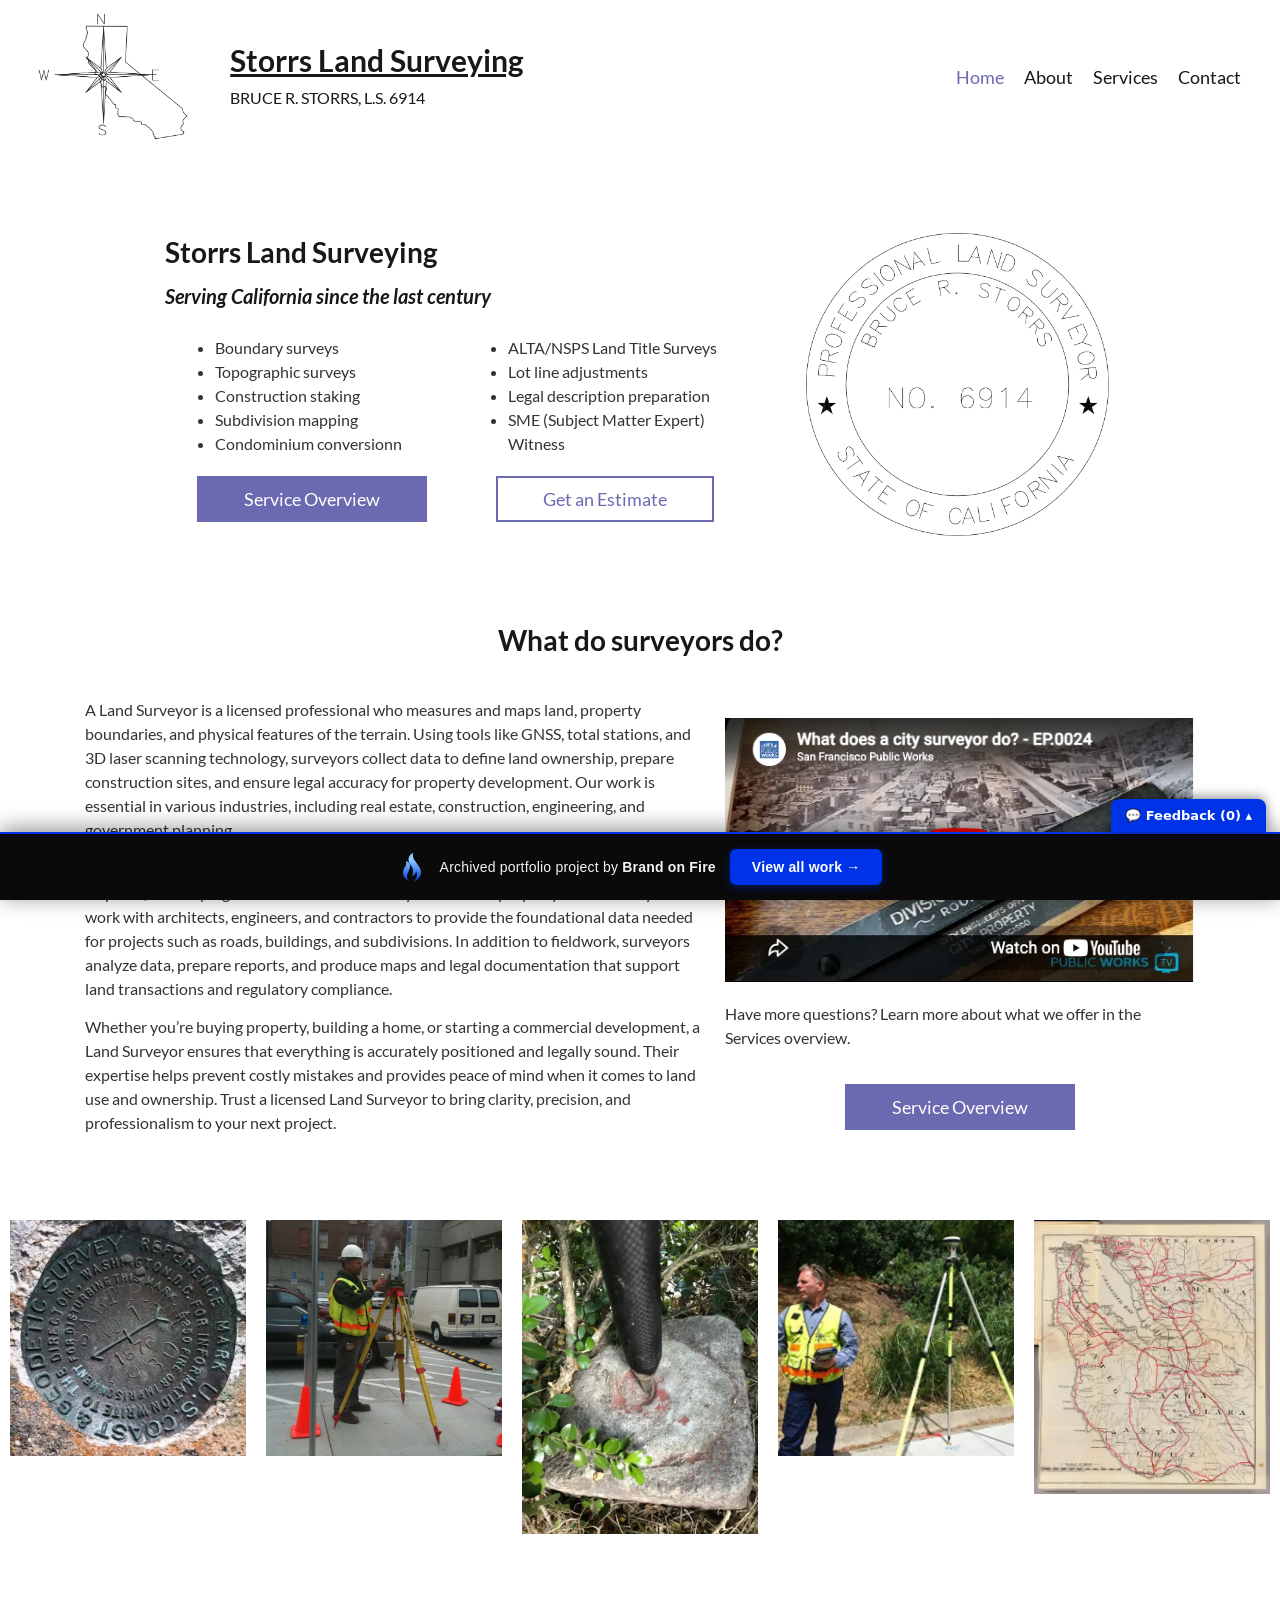
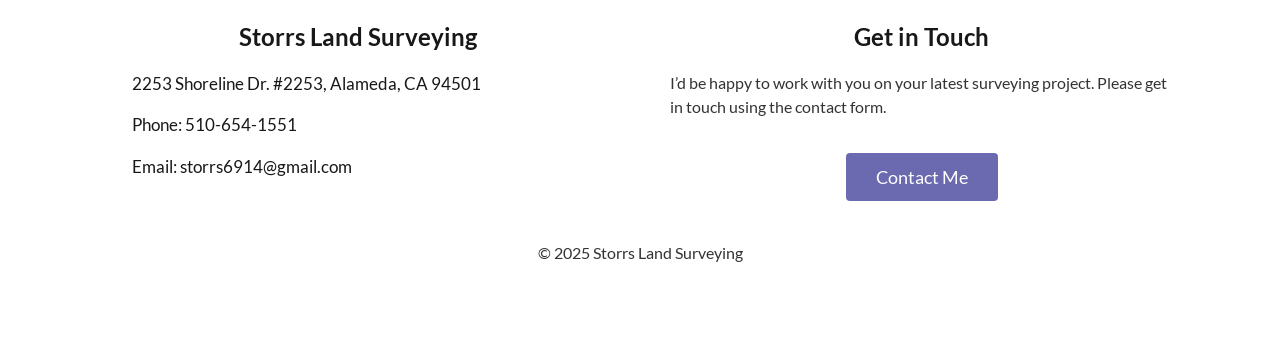
==== commit a7b26ee4: "Copyright year -> 2025 (backup source year)" ====
--- a/index.html
+++ b/index.html
@@ -1,14 +1,16 @@
-<!doctype html><html lang="en-US" data-bofp="0"><head><meta name="robots" content="noindex, nofollow"><meta charset="UTF-8"><meta name="viewport" content="width=device-width, initial-scale=1"><link rel="profile" href="https://gmpg.org/xfn/11"><meta name="robots" content="index, follow, max-image-preview:large, max-snippet:-1, max-video-preview:-1"><title>Bruce R. Storrs, P.L.S | Expertise in All Phases of Land Surveying</title><meta name="description" content="Storrs Land Surveying provides meticulous boundary, topographic, and ALTA surveys for residential and commercial properties ."><link rel="canonical" href="index.html"><meta property="og:locale" content="en_US"><meta property="og:type" content="website"><meta property="og:title" content="Bruce R. Storrs, P.L.S | Expertise in All Phases of Land Surveying"><meta property="og:description" content="Storrs Land Surveying provides meticulous boundary, topographic, and ALTA surveys for residential and commercial properties ."><meta property="og:url" content=""><meta property="og:site_name" content="Storrs Land Surveying"><meta property="article:modified_time" content="2025-04-21T21:48:08+00:00"><meta property="og:image" content="wp-content/uploads/2023/04/professional-land-surveyor-logo.png"><meta property="og:image:width" content="996"><meta property="og:image:height" content="996"><meta property="og:image:type" content="image/png"><meta name="twitter:card" content="summary_large_image"><link rel="alternate" type="application/rss+xml" title="Storrs Land Surveying » Feed" href="feed/"><link rel="alternate" type="application/rss+xml" title="Storrs Land Surveying » Comments Feed" href="comments/feed/"><link rel="https://api.w.org/" href="wp-json/"><link rel="alternate" title="JSON" type="application/json" href="wp-json/wp/v2/pages/57"><link rel="EditURI" type="application/rsd+xml" title="RSD" href="xmlrpc.php?rsd"><meta name="generator" content="WordPress 6.8.1"><link rel="shortlink" href="index.html"><link rel="alternate" title="oEmbed (JSON)" type="application/json+oembed" href="wp-json/oembed/1.0/embed?url=http%3A%2F%2Flocalhost%3A8871%2F"><link rel="alternate" title="oEmbed (XML)" type="text/xml+oembed" href="wp-json/oembed/1.0/embed?url=http%3A%2F%2Flocalhost%3A8871%2F&amp;format=xml"><meta name="generator" content="Elementor 3.28.4; features: additional_custom_breakpoints, e_local_google_fonts; settings: css_print_method-external, google_font-enabled, font_display-swap"><link rel="icon" href="wp-content/uploads/2023/03/logo-150x150.png" sizes="32x32"><link rel="icon" href="wp-content/uploads/2023/03/logo.png" sizes="192x192"><link rel="apple-touch-icon" href="wp-content/uploads/2023/03/logo.png"><meta name="msapplication-TileImage" content="wp-content/uploads/2023/03/logo.png"><link rel="stylesheet" href="style.css"><style>[data-bofp="1"]{background-color:rgb(255, 255, 255)!important;color:rgb(51, 51, 51)!important}</style><meta name="robots" content="noindex, nofollow"></head><body class="home wp-singular page-template page-template-elementor_header_footer page page-id-57 wp-custom-logo wp-embed-responsive wp-theme-hello-elementor hello-elementor-default elementor-default elementor-template-full-width elementor-kit-15 elementor-page elementor-page-57 e--ua-blink e--ua-mac e--ua-webkit" data-elementor-device-mode="desktop" data-bofp="1"><a class="skip-link screen-reader-text" href="index.html">Skip to content</a><header data-elementor-type="header" data-elementor-id="25" class="elementor elementor-25 elementor-location-header" data-elementor-post-type="elementor_library"><section class="elementor-section elementor-top-section elementor-element elementor-element-2c78c53d elementor-section-content-middle elementor-section-full_width elementor-section-height-default elementor-section-height-default" data-id="2c78c53d" data-element_type="section"><div class="elementor-container elementor-column-gap-no"><div class="elementor-column elementor-col-50 elementor-top-column elementor-element elementor-element-721cebe8" data-id="721cebe8" data-element_type="column"><div class="elementor-widget-wrap elementor-element-populated"><section class="elementor-section elementor-inner-section elementor-element elementor-element-54bb574 elementor-section-full_width elementor-section-height-default elementor-section-height-default" data-id="54bb574" data-element_type="section"><div class="elementor-container elementor-column-gap-default"><div class="elementor-column elementor-col-50 elementor-inner-column elementor-element elementor-element-adae7bf" data-id="adae7bf" data-element_type="column"><div class="elementor-widget-wrap elementor-element-populated"><div class="elementor-element elementor-element-7116c248 elementor-widget elementor-widget-theme-site-logo elementor-widget-image" data-id="7116c248" data-element_type="widget" data-widget_type="theme-site-logo.default"><div class="elementor-widget-container"><a href="index.html"><img fetchpriority="high" width="1000" height="850" src="_a/32890dd7e184.webp" class="attachment-full size-full wp-image-13" alt="" decoding="sync">				</a></div></div></div></div><div class="elementor-column elementor-col-50 elementor-inner-column elementor-element elementor-element-96b3ce3" data-id="96b3ce3" data-element_type="column"><div class="elementor-widget-wrap elementor-element-populated"><div class="elementor-element elementor-element-1d9cdd1 elementor-widget elementor-widget-theme-site-title elementor-widget-heading" data-id="1d9cdd1" data-element_type="widget" data-widget_type="theme-site-title.default"><div class="elementor-widget-container"><h1 class="elementor-heading-title elementor-size-default"><a href="index.html">Storrs Land Surveying</a></h1>				</div></div><div class="elementor-element elementor-element-05f43c4 elementor-widget elementor-widget-heading" data-id="05f43c4" data-element_type="widget" data-widget_type="heading.default"><div class="elementor-widget-container"><h2 class="elementor-heading-title elementor-size-default">BRUCE R. STORRS, L.S. 6914</h2>				</div></div></div></div></div></section></div></div><div class="elementor-column elementor-col-50 elementor-top-column elementor-element elementor-element-23df116c" data-id="23df116c" data-element_type="column"><div class="elementor-widget-wrap elementor-element-populated"><div class="elementor-element elementor-element-33772186 elementor-nav-menu__align-end elementor-nav-menu--stretch elementor-nav-menu__text-align-center elementor-widget-tablet__width-initial elementor-widget-mobile__width-initial elementor-nav-menu--dropdown-tablet elementor-nav-menu--toggle elementor-nav-menu--burger elementor-widget elementor-widget-nav-menu" data-id="33772186" data-element_type="widget" data-settings="{&quot;full_width&quot;:&quot;stretch&quot;,&quot;layout&quot;:&quot;horizontal&quot;,&quot;submenu_icon&quot;:{&quot;value&quot;:&quot;&lt;i class=\&quot;fas fa-caret-down\&quot;&gt;&lt;\/i&gt;&quot;,&quot;library&quot;:&quot;fa-solid&quot;},&quot;toggle&quot;:&quot;burger&quot;}" data-widget_type="nav-menu.default"><div class="elementor-widget-container"><nav aria-label="Menu" class="elementor-nav-menu--main elementor-nav-menu__container elementor-nav-menu--layout-horizontal e--pointer-none"><ul id="menu-1-33772186" class="elementor-nav-menu" data-smartmenus-id="17824439178022012"><li class="menu-item menu-item-type-post_type menu-item-object-page menu-item-home current-menu-item page_item page-item-57 current_page_item menu-item-67"><a href="index.html" aria-current="page" class="elementor-item elementor-item-active">Home</a></li><li class="menu-item menu-item-type-post_type menu-item-object-page menu-item-500"><a href="about/index.html" class="elementor-item">About</a></li><li class="menu-item menu-item-type-post_type menu-item-object-page menu-item-456"><a href="services/index.html" class="elementor-item">Services</a></li><li class="menu-item menu-item-type-post_type menu-item-object-page menu-item-70"><a href="contact/index.html" class="elementor-item">Contact</a></li></ul>			</nav><div class="elementor-menu-toggle" role="button" tabindex="0" aria-label="Menu Toggle" aria-expanded="false" style=""><i aria-hidden="true" role="presentation" class="elementor-menu-toggle__icon--open eicon-menu-bar"></i><i aria-hidden="true" role="presentation" class="elementor-menu-toggle__icon--close eicon-close"></i>		</div><nav class="elementor-nav-menu--dropdown elementor-nav-menu__container" aria-hidden="true" style="top: 44px; --menu-height: 0;" data-boffw="1"><ul id="menu-2-33772186" class="elementor-nav-menu" data-smartmenus-id="17824439178020815"><li class="menu-item menu-item-type-post_type menu-item-object-page menu-item-home current-menu-item page_item page-item-57 current_page_item menu-item-67"><a href="index.html" aria-current="page" class="elementor-item elementor-item-active" tabindex="-1">Home</a></li><li class="menu-item menu-item-type-post_type menu-item-object-page menu-item-500"><a href="about/index.html" class="elementor-item" tabindex="-1">About</a></li><li class="menu-item menu-item-type-post_type menu-item-object-page menu-item-456"><a href="services/index.html" class="elementor-item" tabindex="-1">Services</a></li><li class="menu-item menu-item-type-post_type menu-item-object-page menu-item-70"><a href="contact/index.html" class="elementor-item" tabindex="-1">Contact</a></li></ul>			</nav></div></div></div></div></div></section></header><div data-elementor-type="wp-page" data-elementor-id="57" class="elementor elementor-57" data-elementor-post-type="page"><section class="elementor-section elementor-top-section elementor-element elementor-element-1608411 elementor-section-content-middle elementor-section-boxed elementor-section-height-default elementor-section-height-default" data-id="1608411" data-element_type="section" data-settings="{&quot;background_background&quot;:&quot;classic&quot;}"><div class="elementor-background-overlay"></div><div class="elementor-container elementor-column-gap-wider"><div class="elementor-column elementor-col-50 elementor-top-column elementor-element elementor-element-4cd05f9a" data-id="4cd05f9a" data-element_type="column"><div class="elementor-widget-wrap elementor-element-populated"><div class="elementor-element elementor-element-29ee5cef elementor-widget elementor-widget-heading" data-id="29ee5cef" data-element_type="widget" data-widget_type="heading.default"><div class="elementor-widget-container"><h1 class="elementor-heading-title elementor-size-default">Storrs Land Surveying</h1>				</div></div><div class="elementor-element elementor-element-302c9f7 elementor-widget elementor-widget-heading" data-id="302c9f7" data-element_type="widget" data-widget_type="heading.default"><div class="elementor-widget-container"><h2 class="elementor-heading-title elementor-size-default">Serving California since the last century</h2>				</div></div><section class="elementor-section elementor-inner-section elementor-element elementor-element-1152b66 elementor-section-boxed elementor-section-height-default elementor-section-height-default" data-id="1152b66" data-element_type="section"><div class="elementor-container elementor-column-gap-default"><div class="elementor-column elementor-col-50 elementor-inner-column elementor-element elementor-element-06ec70c" data-id="06ec70c" data-element_type="column"><div class="elementor-widget-wrap elementor-element-populated"><div class="elementor-element elementor-element-17669102 elementor-widget elementor-widget-text-editor" data-id="17669102" data-element_type="widget" data-widget_type="text-editor.default"><div class="elementor-widget-container"><ul><li>Boundary surveys</li><li>Topographic surveys</li><li>Construction staking</li><li>Subdivision mapping</li><li>Condominium conversionn</li></ul>								</div></div></div></div><div class="elementor-column elementor-col-50 elementor-inner-column elementor-element elementor-element-4653a59" data-id="4653a59" data-element_type="column"><div class="elementor-widget-wrap elementor-element-populated"><div class="elementor-element elementor-element-b1b1e39 elementor-widget elementor-widget-text-editor" data-id="b1b1e39" data-element_type="widget" data-widget_type="text-editor.default"><div class="elementor-widget-container"><ul><li>ALTA/NSPS Land Title Surveys</li><li>Lot line adjustments</li><li>Legal description preparation</li><li>SME (Subject Matter Expert) Witness</li></ul>								</div></div></div></div></div></section><section class="elementor-section elementor-inner-section elementor-element elementor-element-10f664a elementor-section-boxed elementor-section-height-default elementor-section-height-default" data-id="10f664a" data-element_type="section"><div class="elementor-container elementor-column-gap-default"><div class="elementor-column elementor-col-50 elementor-inner-column elementor-element elementor-element-81ddbd0" data-id="81ddbd0" data-element_type="column"><div class="elementor-widget-wrap elementor-element-populated"><div class="elementor-element elementor-element-6f88e2e elementor-align-center elementor-widget elementor-widget-button" data-id="6f88e2e" data-element_type="widget" data-widget_type="button.default"><div class="elementor-widget-container"><div class="elementor-button-wrapper"><a class="elementor-button elementor-button-link elementor-size-sm" href="services/index.html"><span class="elementor-button-content-wrapper"><span class="elementor-button-text">Service Overview</span></span></a></div></div></div></div></div><div class="elementor-column elementor-col-50 elementor-inner-column elementor-element elementor-element-a6bff97" data-id="a6bff97" data-element_type="column"><div class="elementor-widget-wrap elementor-element-populated"><div class="elementor-element elementor-element-152f599 elementor-align-center elementor-widget elementor-widget-button" data-id="152f599" data-element_type="widget" data-widget_type="button.default"><div class="elementor-widget-container"><div class="elementor-button-wrapper"><a class="elementor-button elementor-button-link elementor-size-sm" href="contact/index.html"><span class="elementor-button-content-wrapper"><span class="elementor-button-text">Get an Estimate</span></span></a></div></div></div></div></div></div></section></div></div><div class="elementor-column elementor-col-50 elementor-top-column elementor-element elementor-element-58298b53" data-id="58298b53" data-element_type="column"><div class="elementor-widget-wrap elementor-element-populated"><div class="elementor-element elementor-element-5395835 elementor-widget elementor-widget-image" data-id="5395835" data-element_type="widget" data-widget_type="image.default"><div class="elementor-widget-container"><img decoding="sync" width="996" height="996" src="_a/a9a094e723e9.webp" class="attachment-full size-full wp-image-229" alt="">															</div></div></div></div></div></section><section class="elementor-section elementor-top-section elementor-element elementor-element-d28ee81 elementor-section-full_width elementor-section-height-default elementor-section-height-default" data-id="d28ee81" data-element_type="section"><div class="elementor-container elementor-column-gap-default"><div class="elementor-column elementor-col-100 elementor-top-column elementor-element elementor-element-3ebd590" data-id="3ebd590" data-element_type="column"><div class="elementor-widget-wrap elementor-element-populated"><div class="elementor-element elementor-element-2679cb10 elementor-widget elementor-widget-heading" data-id="2679cb10" data-element_type="widget" data-widget_type="heading.default"><div class="elementor-widget-container"><h2 class="elementor-heading-title elementor-size-default">What do surveyors do? </h2>				</div></div></div></div></div></section><section class="elementor-section elementor-top-section elementor-element elementor-element-2c189cbf elementor-section-full_width elementor-section-height-default elementor-section-height-default" data-id="2c189cbf" data-element_type="section"><div class="elementor-container elementor-column-gap-wider"><div class="elementor-column elementor-col-50 elementor-top-column elementor-element elementor-element-50d16687" data-id="50d16687" data-element_type="column"><div class="elementor-widget-wrap elementor-element-populated"><div class="elementor-element elementor-element-6ae8ca6d elementor-widget elementor-widget-text-editor" data-id="6ae8ca6d" data-element_type="widget" data-widget_type="text-editor.default"><div class="elementor-widget-container"><p>A Land Surveyor is a licensed professional who measures and maps land, property boundaries, and physical features of the terrain. Using tools like GNSS, total stations, and 3D laser scanning technology, surveyors collect data to define land ownership, prepare construction sites, and ensure legal accuracy for property development. Our work is essential in various industries, including real estate, construction, engineering, and government planning.</p><p>Land Surveyors play a crucial role in creating detailed site plans, resolving boundary disputes, and helping clients understand exactly where their property lines lie. They often work with architects, engineers, and contractors to provide the foundational data needed for projects such as roads, buildings, and subdivisions. In addition to fieldwork, surveyors analyze data, prepare reports, and produce maps and legal documentation that support land transactions and regulatory compliance.</p><p>Whether you’re buying property, building a home, or starting a commercial development, a Land Surveyor ensures that everything is accurately positioned and legally sound. Their expertise helps prevent costly mistakes and provides peace of mind when it comes to land use and ownership. Trust a licensed Land Surveyor to bring clarity, precision, and professionalism to your next project.</p>								</div></div></div></div><div class="elementor-column elementor-col-50 elementor-top-column elementor-element elementor-element-d270f26" data-id="d270f26" data-element_type="column"><div class="elementor-widget-wrap elementor-element-populated"><div class="elementor-element elementor-element-77be339 elementor-widget elementor-widget-video" data-id="77be339" data-element_type="widget" data-settings="{&quot;youtube_url&quot;:&quot;https:\/\/youtu.be\/BHZBODWMNcg&quot;,&quot;video_type&quot;:&quot;youtube&quot;,&quot;controls&quot;:&quot;yes&quot;}" data-widget_type="video.default"><div class="elementor-widget-container"><div class="elementor-wrapper elementor-open-inline"><img src="_a/95c1848d6e66.bin" alt="" style="max-width: 100%; height: auto; display: block;">		</div></div></div><div class="elementor-element elementor-element-de8b7d8 elementor-widget elementor-widget-text-editor" data-id="de8b7d8" data-element_type="widget" data-widget_type="text-editor.default"><div class="elementor-widget-container"><p>Have more questions? Learn more about what we offer in the Services overview.&nbsp;</p>								</div></div><div class="elementor-element elementor-element-f51a3db elementor-align-center elementor-widget elementor-widget-button" data-id="f51a3db" data-element_type="widget" data-widget_type="button.default"><div class="elementor-widget-container"><div class="elementor-button-wrapper"><a class="elementor-button elementor-button-link elementor-size-sm" href="services/index.html"><span class="elementor-button-content-wrapper"><span class="elementor-button-text">Service Overview</span></span></a></div></div></div></div></div></div></section><section class="elementor-section elementor-top-section elementor-element elementor-element-4e9fba0 elementor-section-boxed elementor-section-height-default elementor-section-height-default" data-id="4e9fba0" data-element_type="section"><div class="elementor-container elementor-column-gap-default"><div class="elementor-column elementor-col-20 elementor-top-column elementor-element elementor-element-aca7db6" data-id="aca7db6" data-element_type="column"><div class="elementor-widget-wrap elementor-element-populated"><div class="elementor-element elementor-element-53db607 elementor-widget elementor-widget-image" data-id="53db607" data-element_type="widget" data-widget_type="image.default"><div class="elementor-widget-container"><img decoding="sync" width="728" height="728" src="_a/73f995268e49.webp" class="attachment-large size-large wp-image-477" alt="">															</div></div></div></div><div class="elementor-column elementor-col-20 elementor-top-column elementor-element elementor-element-187c42f" data-id="187c42f" data-element_type="column"><div class="elementor-widget-wrap elementor-element-populated"><div class="elementor-element elementor-element-b73a844 elementor-widget elementor-widget-image" data-id="b73a844" data-element_type="widget" data-widget_type="image.default"><div class="elementor-widget-container"><img decoding="sync" width="750" height="750" src="_a/32424d43d358.webp" class="attachment-large size-large wp-image-478" alt="">															</div></div></div></div><div class="elementor-column elementor-col-20 elementor-top-column elementor-element elementor-element-a652f2e" data-id="a652f2e" data-element_type="column"><div class="elementor-widget-wrap elementor-element-populated"><div class="elementor-element elementor-element-afcf126 elementor-widget elementor-widget-image" data-id="afcf126" data-element_type="widget" data-widget_type="image.default"><div class="elementor-widget-container"><img decoding="sync" src="_a/2474cc9d6e85.webp" title="IMG_0999" alt="IMG_0999">															</div></div></div></div><div class="elementor-column elementor-col-20 elementor-top-column elementor-element elementor-element-10ee3e3" data-id="10ee3e3" data-element_type="column"><div class="elementor-widget-wrap elementor-element-populated"><div class="elementor-element elementor-element-fb60e49 elementor-widget elementor-widget-image" data-id="fb60e49" data-element_type="widget" data-widget_type="image.default"><div class="elementor-widget-container"><img decoding="sync" width="500" height="500" src="_a/2a89ade08b66.webp" class="attachment-large size-large wp-image-479" alt="">															</div></div></div></div><div class="elementor-column elementor-col-20 elementor-top-column elementor-element elementor-element-12f3d8b" data-id="12f3d8b" data-element_type="column"><div class="elementor-widget-wrap elementor-element-populated"><div class="elementor-element elementor-element-04c8354 elementor-widget elementor-widget-image" data-id="04c8354" data-element_type="widget" data-widget_type="image.default"><div class="elementor-widget-container"><img decoding="sync" src="_a/1127ea38d6a1.webp" title="San Mateo, Santa Cruz, Sa" alt="San Mateo, Santa Cruz, Sa">															</div></div></div></div></div></section></div><footer data-elementor-type="footer" data-elementor-id="22" class="elementor elementor-22 elementor-location-footer" data-elementor-post-type="elementor_library"><section class="elementor-section elementor-top-section elementor-element elementor-element-07cd698 elementor-section-content-middle elementor-section-full_width elementor-section-height-default elementor-section-height-default" data-id="07cd698" data-element_type="section"><div class="elementor-container elementor-column-gap-wider"><div class="elementor-column elementor-col-50 elementor-top-column elementor-element elementor-element-eafe976" data-id="eafe976" data-element_type="column"><div class="elementor-widget-wrap elementor-element-populated"><div class="elementor-element elementor-element-a8ee868 elementor-widget elementor-widget-heading" data-id="a8ee868" data-element_type="widget" data-widget_type="heading.default"><div class="elementor-widget-container"><h2 class="elementor-heading-title elementor-size-default">Storrs Land Surveying</h2>				</div></div><div class="elementor-element elementor-element-0c1a6c9 elementor-icon-list--layout-traditional elementor-list-item-link-full_width elementor-widget elementor-widget-icon-list" data-id="0c1a6c9" data-element_type="widget" data-widget_type="icon-list.default"><div class="elementor-widget-container"><ul class="elementor-icon-list-items"><li class="elementor-icon-list-item"><span class="elementor-icon-list-icon"><i aria-hidden="true" class="fas fa-map-pin"></i>						</span><span class="elementor-icon-list-text">2253 Shoreline Dr. #2253, Alameda, CA 94501</span></li><li class="elementor-icon-list-item"><a href="tel:510-654-1551"><span class="elementor-icon-list-icon"><i aria-hidden="true" class="fas fa-phone-alt"></i>						</span><span class="elementor-icon-list-text">Phone: 510-654-1551</span></a></li><li class="elementor-icon-list-item"><a href="mailto:storrs6914@gmail.com"><span class="elementor-icon-list-icon"><i aria-hidden="true" class="fas fa-envelope"></i>						</span><span class="elementor-icon-list-text">Email: storrs6914@gmail.com</span></a></li></ul></div></div></div></div><div class="elementor-column elementor-col-50 elementor-top-column elementor-element elementor-element-cf957cd" data-id="cf957cd" data-element_type="column"><div class="elementor-widget-wrap elementor-element-populated"><div class="elementor-element elementor-element-772fe96 elementor-widget elementor-widget-heading" data-id="772fe96" data-element_type="widget" data-widget_type="heading.default"><div class="elementor-widget-container"><h2 class="elementor-heading-title elementor-size-default">Get in Touch</h2>				</div></div><div class="elementor-element elementor-element-03f1977 elementor-widget elementor-widget-text-editor" data-id="03f1977" data-element_type="widget" data-widget_type="text-editor.default"><div class="elementor-widget-container"><p>I’d be happy to work with you on your latest surveying project. Please get in touch using the contact form.&nbsp;</p>								</div></div><div class="elementor-element elementor-element-15b1acc elementor-align-center elementor-widget elementor-widget-button" data-id="15b1acc" data-element_type="widget" data-widget_type="button.default"><div class="elementor-widget-container"><div class="elementor-button-wrapper"><a class="elementor-button elementor-button-link elementor-size-md" href="contact/index.html"><span class="elementor-button-content-wrapper"><span class="elementor-button-text">Contact Me</span></span></a></div></div></div></div></div></div></section><section class="elementor-section elementor-top-section elementor-element elementor-element-b7a15da elementor-section-content-middle elementor-reverse-mobile elementor-section-full_width elementor-section-height-default elementor-section-height-default" data-id="b7a15da" data-element_type="section"><div class="elementor-container elementor-column-gap-no"><div class="elementor-column elementor-col-100 elementor-top-column elementor-element elementor-element-5e8c854" data-id="5e8c854" data-element_type="column"><div class="elementor-widget-wrap elementor-element-populated"><div class="elementor-element elementor-element-356683e elementor-widget elementor-widget-heading" data-id="356683e" data-element_type="widget" data-widget_type="heading.default"><div class="elementor-widget-container"><p class="elementor-heading-title elementor-size-default">© 2026 Storrs Land Surveying</p>				</div></div></div></div></div></section></footer><span id="elementor-device-mode" class="elementor-screen-only"></span><svg style="display: none;" class="e-font-icon-svg-symbols"></svg><!-- bof-portfolio-bar --><a href="https://brandonfire.com/portfolio/" id="bof-portfolio-bar" rel="noopener" style="position:fixed;left:0;right:0;bottom:0;z-index:2147483647;display:flex;align-items:center;justify-content:center;gap:14px;flex-wrap:wrap;background:#0a0a0a;color:#ffffff !important;font-family:Inter,-apple-system,BlinkMacSystemFont,'Segoe UI',Roboto,Helvetica,Arial,sans-serif;font-size:14px;font-weight:500;line-height:1;letter-spacing:.2px;padding:15px 18px;text-decoration:none !important;box-shadow:0 -3px 22px rgba(0,0,0,.45);border-top:2px solid #0033e7;box-sizing:border-box;"><img src="[data-uri]" alt="" width="28" height="28" style="display:block;flex:0 0 auto;width:28px;height:28px;"><span style="opacity:.95;color:#fff;">Archived portfolio project by <strong style="font-weight:700;color:#fff;">Brand&nbsp;on&nbsp;Fire</strong></span><span style="background:#0033e7;color:#fff;padding:11px 22px;border-radius:6px;font-weight:700;font-size:14px;white-space:nowrap;box-shadow:0 2px 10px rgba(0,51,231,.4);">View&nbsp;all&nbsp;work&nbsp;&rarr;</span></a><script>(function(){function p(){var b=document.getElementById("bof-portfolio-bar");if(b&&document.body)document.body.style.setProperty("padding-bottom",b.offsetHeight+"px","important");}if(document.readyState!=="loading")p();else document.addEventListener("DOMContentLoaded",p);window.addEventListener("resize",p);})();</script><script>/* Brand on Fire portfolio feedback collector. All portfolio sites share one origin
-   (brand-on-fire.github.io) so localStorage is SHARED — comments pool in one place across every site.
-   Rendered in a SHADOW DOM so the host site's CSS can't bleed in and its `pointer-events:none` form-
-   disable rule can't kill the textarea. "Export all" copies everything to the clipboard. Zero backend. */
+<!doctype html><html lang="en-US" data-bofp="0"><head><meta name="robots" content="noindex, nofollow"><meta charset="UTF-8"><meta name="viewport" content="width=device-width, initial-scale=1"><link rel="profile" href="https://gmpg.org/xfn/11"><meta name="robots" content="index, follow, max-image-preview:large, max-snippet:-1, max-video-preview:-1"><title>Bruce R. Storrs, P.L.S | Expertise in All Phases of Land Surveying</title><meta name="description" content="Storrs Land Surveying provides meticulous boundary, topographic, and ALTA surveys for residential and commercial properties ."><link rel="canonical" href="index.html"><meta property="og:locale" content="en_US"><meta property="og:type" content="website"><meta property="og:title" content="Bruce R. Storrs, P.L.S | Expertise in All Phases of Land Surveying"><meta property="og:description" content="Storrs Land Surveying provides meticulous boundary, topographic, and ALTA surveys for residential and commercial properties ."><meta property="og:url" content=""><meta property="og:site_name" content="Storrs Land Surveying"><meta property="article:modified_time" content="2025-04-21T21:48:08+00:00"><meta property="og:image" content="wp-content/uploads/2023/04/professional-land-surveyor-logo.png"><meta property="og:image:width" content="996"><meta property="og:image:height" content="996"><meta property="og:image:type" content="image/png"><meta name="twitter:card" content="summary_large_image"><link rel="alternate" type="application/rss+xml" title="Storrs Land Surveying » Feed" href="feed/"><link rel="alternate" type="application/rss+xml" title="Storrs Land Surveying » Comments Feed" href="comments/feed/"><link rel="https://api.w.org/" href="wp-json/"><link rel="alternate" title="JSON" type="application/json" href="wp-json/wp/v2/pages/57"><link rel="EditURI" type="application/rsd+xml" title="RSD" href="xmlrpc.php?rsd"><meta name="generator" content="WordPress 6.8.1"><link rel="shortlink" href="index.html"><link rel="alternate" title="oEmbed (JSON)" type="application/json+oembed" href="wp-json/oembed/1.0/embed?url=http%3A%2F%2Flocalhost%3A8871%2F"><link rel="alternate" title="oEmbed (XML)" type="text/xml+oembed" href="wp-json/oembed/1.0/embed?url=http%3A%2F%2Flocalhost%3A8871%2F&amp;format=xml"><meta name="generator" content="Elementor 3.28.4; features: additional_custom_breakpoints, e_local_google_fonts; settings: css_print_method-external, google_font-enabled, font_display-swap"><link rel="icon" href="wp-content/uploads/2023/03/logo-150x150.png" sizes="32x32"><link rel="icon" href="wp-content/uploads/2023/03/logo.png" sizes="192x192"><link rel="apple-touch-icon" href="wp-content/uploads/2023/03/logo.png"><meta name="msapplication-TileImage" content="wp-content/uploads/2023/03/logo.png"><link rel="stylesheet" href="style.css"><style>[data-bofp="1"]{background-color:rgb(255, 255, 255)!important;color:rgb(51, 51, 51)!important}</style><meta name="robots" content="noindex, nofollow"></head><body class="home wp-singular page-template page-template-elementor_header_footer page page-id-57 wp-custom-logo wp-embed-responsive wp-theme-hello-elementor hello-elementor-default elementor-default elementor-template-full-width elementor-kit-15 elementor-page elementor-page-57 e--ua-blink e--ua-mac e--ua-webkit" data-elementor-device-mode="desktop" data-bofp="1"><a class="skip-link screen-reader-text" href="index.html">Skip to content</a><header data-elementor-type="header" data-elementor-id="25" class="elementor elementor-25 elementor-location-header" data-elementor-post-type="elementor_library"><section class="elementor-section elementor-top-section elementor-element elementor-element-2c78c53d elementor-section-content-middle elementor-section-full_width elementor-section-height-default elementor-section-height-default" data-id="2c78c53d" data-element_type="section"><div class="elementor-container elementor-column-gap-no"><div class="elementor-column elementor-col-50 elementor-top-column elementor-element elementor-element-721cebe8" data-id="721cebe8" data-element_type="column"><div class="elementor-widget-wrap elementor-element-populated"><section class="elementor-section elementor-inner-section elementor-element elementor-element-54bb574 elementor-section-full_width elementor-section-height-default elementor-section-height-default" data-id="54bb574" data-element_type="section"><div class="elementor-container elementor-column-gap-default"><div class="elementor-column elementor-col-50 elementor-inner-column elementor-element elementor-element-adae7bf" data-id="adae7bf" data-element_type="column"><div class="elementor-widget-wrap elementor-element-populated"><div class="elementor-element elementor-element-7116c248 elementor-widget elementor-widget-theme-site-logo elementor-widget-image" data-id="7116c248" data-element_type="widget" data-widget_type="theme-site-logo.default"><div class="elementor-widget-container"><a href="index.html"><img fetchpriority="high" width="1000" height="850" src="_a/32890dd7e184.webp" class="attachment-full size-full wp-image-13" alt="" decoding="sync">				</a></div></div></div></div><div class="elementor-column elementor-col-50 elementor-inner-column elementor-element elementor-element-96b3ce3" data-id="96b3ce3" data-element_type="column"><div class="elementor-widget-wrap elementor-element-populated"><div class="elementor-element elementor-element-1d9cdd1 elementor-widget elementor-widget-theme-site-title elementor-widget-heading" data-id="1d9cdd1" data-element_type="widget" data-widget_type="theme-site-title.default"><div class="elementor-widget-container"><h1 class="elementor-heading-title elementor-size-default"><a href="index.html">Storrs Land Surveying</a></h1>				</div></div><div class="elementor-element elementor-element-05f43c4 elementor-widget elementor-widget-heading" data-id="05f43c4" data-element_type="widget" data-widget_type="heading.default"><div class="elementor-widget-container"><h2 class="elementor-heading-title elementor-size-default">BRUCE R. STORRS, L.S. 6914</h2>				</div></div></div></div></div></section></div></div><div class="elementor-column elementor-col-50 elementor-top-column elementor-element elementor-element-23df116c" data-id="23df116c" data-element_type="column"><div class="elementor-widget-wrap elementor-element-populated"><div class="elementor-element elementor-element-33772186 elementor-nav-menu__align-end elementor-nav-menu--stretch elementor-nav-menu__text-align-center elementor-widget-tablet__width-initial elementor-widget-mobile__width-initial elementor-nav-menu--dropdown-tablet elementor-nav-menu--toggle elementor-nav-menu--burger elementor-widget elementor-widget-nav-menu" data-id="33772186" data-element_type="widget" data-settings="{&quot;full_width&quot;:&quot;stretch&quot;,&quot;layout&quot;:&quot;horizontal&quot;,&quot;submenu_icon&quot;:{&quot;value&quot;:&quot;&lt;i class=\&quot;fas fa-caret-down\&quot;&gt;&lt;\/i&gt;&quot;,&quot;library&quot;:&quot;fa-solid&quot;},&quot;toggle&quot;:&quot;burger&quot;}" data-widget_type="nav-menu.default"><div class="elementor-widget-container"><nav aria-label="Menu" class="elementor-nav-menu--main elementor-nav-menu__container elementor-nav-menu--layout-horizontal e--pointer-none"><ul id="menu-1-33772186" class="elementor-nav-menu" data-smartmenus-id="17824439178022012"><li class="menu-item menu-item-type-post_type menu-item-object-page menu-item-home current-menu-item page_item page-item-57 current_page_item menu-item-67"><a href="index.html" aria-current="page" class="elementor-item elementor-item-active">Home</a></li><li class="menu-item menu-item-type-post_type menu-item-object-page menu-item-500"><a href="about/index.html" class="elementor-item">About</a></li><li class="menu-item menu-item-type-post_type menu-item-object-page menu-item-456"><a href="services/index.html" class="elementor-item">Services</a></li><li class="menu-item menu-item-type-post_type menu-item-object-page menu-item-70"><a href="contact/index.html" class="elementor-item">Contact</a></li></ul>			</nav><div class="elementor-menu-toggle" role="button" tabindex="0" aria-label="Menu Toggle" aria-expanded="false" style=""><i aria-hidden="true" role="presentation" class="elementor-menu-toggle__icon--open eicon-menu-bar"></i><i aria-hidden="true" role="presentation" class="elementor-menu-toggle__icon--close eicon-close"></i>		</div><nav class="elementor-nav-menu--dropdown elementor-nav-menu__container" aria-hidden="true" style="top: 44px; --menu-height: 0;" data-boffw="1"><ul id="menu-2-33772186" class="elementor-nav-menu" data-smartmenus-id="17824439178020815"><li class="menu-item menu-item-type-post_type menu-item-object-page menu-item-home current-menu-item page_item page-item-57 current_page_item menu-item-67"><a href="index.html" aria-current="page" class="elementor-item elementor-item-active" tabindex="-1">Home</a></li><li class="menu-item menu-item-type-post_type menu-item-object-page menu-item-500"><a href="about/index.html" class="elementor-item" tabindex="-1">About</a></li><li class="menu-item menu-item-type-post_type menu-item-object-page menu-item-456"><a href="services/index.html" class="elementor-item" tabindex="-1">Services</a></li><li class="menu-item menu-item-type-post_type menu-item-object-page menu-item-70"><a href="contact/index.html" class="elementor-item" tabindex="-1">Contact</a></li></ul>			</nav></div></div></div></div></div></section></header><div data-elementor-type="wp-page" data-elementor-id="57" class="elementor elementor-57" data-elementor-post-type="page"><section class="elementor-section elementor-top-section elementor-element elementor-element-1608411 elementor-section-content-middle elementor-section-boxed elementor-section-height-default elementor-section-height-default" data-id="1608411" data-element_type="section" data-settings="{&quot;background_background&quot;:&quot;classic&quot;}"><div class="elementor-background-overlay"></div><div class="elementor-container elementor-column-gap-wider"><div class="elementor-column elementor-col-50 elementor-top-column elementor-element elementor-element-4cd05f9a" data-id="4cd05f9a" data-element_type="column"><div class="elementor-widget-wrap elementor-element-populated"><div class="elementor-element elementor-element-29ee5cef elementor-widget elementor-widget-heading" data-id="29ee5cef" data-element_type="widget" data-widget_type="heading.default"><div class="elementor-widget-container"><h1 class="elementor-heading-title elementor-size-default">Storrs Land Surveying</h1>				</div></div><div class="elementor-element elementor-element-302c9f7 elementor-widget elementor-widget-heading" data-id="302c9f7" data-element_type="widget" data-widget_type="heading.default"><div class="elementor-widget-container"><h2 class="elementor-heading-title elementor-size-default">Serving California since the last century</h2>				</div></div><section class="elementor-section elementor-inner-section elementor-element elementor-element-1152b66 elementor-section-boxed elementor-section-height-default elementor-section-height-default" data-id="1152b66" data-element_type="section"><div class="elementor-container elementor-column-gap-default"><div class="elementor-column elementor-col-50 elementor-inner-column elementor-element elementor-element-06ec70c" data-id="06ec70c" data-element_type="column"><div class="elementor-widget-wrap elementor-element-populated"><div class="elementor-element elementor-element-17669102 elementor-widget elementor-widget-text-editor" data-id="17669102" data-element_type="widget" data-widget_type="text-editor.default"><div class="elementor-widget-container"><ul><li>Boundary surveys</li><li>Topographic surveys</li><li>Construction staking</li><li>Subdivision mapping</li><li>Condominium conversionn</li></ul>								</div></div></div></div><div class="elementor-column elementor-col-50 elementor-inner-column elementor-element elementor-element-4653a59" data-id="4653a59" data-element_type="column"><div class="elementor-widget-wrap elementor-element-populated"><div class="elementor-element elementor-element-b1b1e39 elementor-widget elementor-widget-text-editor" data-id="b1b1e39" data-element_type="widget" data-widget_type="text-editor.default"><div class="elementor-widget-container"><ul><li>ALTA/NSPS Land Title Surveys</li><li>Lot line adjustments</li><li>Legal description preparation</li><li>SME (Subject Matter Expert) Witness</li></ul>								</div></div></div></div></div></section><section class="elementor-section elementor-inner-section elementor-element elementor-element-10f664a elementor-section-boxed elementor-section-height-default elementor-section-height-default" data-id="10f664a" data-element_type="section"><div class="elementor-container elementor-column-gap-default"><div class="elementor-column elementor-col-50 elementor-inner-column elementor-element elementor-element-81ddbd0" data-id="81ddbd0" data-element_type="column"><div class="elementor-widget-wrap elementor-element-populated"><div class="elementor-element elementor-element-6f88e2e elementor-align-center elementor-widget elementor-widget-button" data-id="6f88e2e" data-element_type="widget" data-widget_type="button.default"><div class="elementor-widget-container"><div class="elementor-button-wrapper"><a class="elementor-button elementor-button-link elementor-size-sm" href="services/index.html"><span class="elementor-button-content-wrapper"><span class="elementor-button-text">Service Overview</span></span></a></div></div></div></div></div><div class="elementor-column elementor-col-50 elementor-inner-column elementor-element elementor-element-a6bff97" data-id="a6bff97" data-element_type="column"><div class="elementor-widget-wrap elementor-element-populated"><div class="elementor-element elementor-element-152f599 elementor-align-center elementor-widget elementor-widget-button" data-id="152f599" data-element_type="widget" data-widget_type="button.default"><div class="elementor-widget-container"><div class="elementor-button-wrapper"><a class="elementor-button elementor-button-link elementor-size-sm" href="contact/index.html"><span class="elementor-button-content-wrapper"><span class="elementor-button-text">Get an Estimate</span></span></a></div></div></div></div></div></div></section></div></div><div class="elementor-column elementor-col-50 elementor-top-column elementor-element elementor-element-58298b53" data-id="58298b53" data-element_type="column"><div class="elementor-widget-wrap elementor-element-populated"><div class="elementor-element elementor-element-5395835 elementor-widget elementor-widget-image" data-id="5395835" data-element_type="widget" data-widget_type="image.default"><div class="elementor-widget-container"><img decoding="sync" width="996" height="996" src="_a/a9a094e723e9.webp" class="attachment-full size-full wp-image-229" alt="">															</div></div></div></div></div></section><section class="elementor-section elementor-top-section elementor-element elementor-element-d28ee81 elementor-section-full_width elementor-section-height-default elementor-section-height-default" data-id="d28ee81" data-element_type="section"><div class="elementor-container elementor-column-gap-default"><div class="elementor-column elementor-col-100 elementor-top-column elementor-element elementor-element-3ebd590" data-id="3ebd590" data-element_type="column"><div class="elementor-widget-wrap elementor-element-populated"><div class="elementor-element elementor-element-2679cb10 elementor-widget elementor-widget-heading" data-id="2679cb10" data-element_type="widget" data-widget_type="heading.default"><div class="elementor-widget-container"><h2 class="elementor-heading-title elementor-size-default">What do surveyors do? </h2>				</div></div></div></div></div></section><section class="elementor-section elementor-top-section elementor-element elementor-element-2c189cbf elementor-section-full_width elementor-section-height-default elementor-section-height-default" data-id="2c189cbf" data-element_type="section"><div class="elementor-container elementor-column-gap-wider"><div class="elementor-column elementor-col-50 elementor-top-column elementor-element elementor-element-50d16687" data-id="50d16687" data-element_type="column"><div class="elementor-widget-wrap elementor-element-populated"><div class="elementor-element elementor-element-6ae8ca6d elementor-widget elementor-widget-text-editor" data-id="6ae8ca6d" data-element_type="widget" data-widget_type="text-editor.default"><div class="elementor-widget-container"><p>A Land Surveyor is a licensed professional who measures and maps land, property boundaries, and physical features of the terrain. Using tools like GNSS, total stations, and 3D laser scanning technology, surveyors collect data to define land ownership, prepare construction sites, and ensure legal accuracy for property development. Our work is essential in various industries, including real estate, construction, engineering, and government planning.</p><p>Land Surveyors play a crucial role in creating detailed site plans, resolving boundary disputes, and helping clients understand exactly where their property lines lie. They often work with architects, engineers, and contractors to provide the foundational data needed for projects such as roads, buildings, and subdivisions. In addition to fieldwork, surveyors analyze data, prepare reports, and produce maps and legal documentation that support land transactions and regulatory compliance.</p><p>Whether you’re buying property, building a home, or starting a commercial development, a Land Surveyor ensures that everything is accurately positioned and legally sound. Their expertise helps prevent costly mistakes and provides peace of mind when it comes to land use and ownership. Trust a licensed Land Surveyor to bring clarity, precision, and professionalism to your next project.</p>								</div></div></div></div><div class="elementor-column elementor-col-50 elementor-top-column elementor-element elementor-element-d270f26" data-id="d270f26" data-element_type="column"><div class="elementor-widget-wrap elementor-element-populated"><div class="elementor-element elementor-element-77be339 elementor-widget elementor-widget-video" data-id="77be339" data-element_type="widget" data-settings="{&quot;youtube_url&quot;:&quot;https:\/\/youtu.be\/BHZBODWMNcg&quot;,&quot;video_type&quot;:&quot;youtube&quot;,&quot;controls&quot;:&quot;yes&quot;}" data-widget_type="video.default"><div class="elementor-widget-container"><div class="elementor-wrapper elementor-open-inline"><img src="_a/95c1848d6e66.bin" alt="" style="max-width: 100%; height: auto; display: block;">		</div></div></div><div class="elementor-element elementor-element-de8b7d8 elementor-widget elementor-widget-text-editor" data-id="de8b7d8" data-element_type="widget" data-widget_type="text-editor.default"><div class="elementor-widget-container"><p>Have more questions? Learn more about what we offer in the Services overview.&nbsp;</p>								</div></div><div class="elementor-element elementor-element-f51a3db elementor-align-center elementor-widget elementor-widget-button" data-id="f51a3db" data-element_type="widget" data-widget_type="button.default"><div class="elementor-widget-container"><div class="elementor-button-wrapper"><a class="elementor-button elementor-button-link elementor-size-sm" href="services/index.html"><span class="elementor-button-content-wrapper"><span class="elementor-button-text">Service Overview</span></span></a></div></div></div></div></div></div></section><section class="elementor-section elementor-top-section elementor-element elementor-element-4e9fba0 elementor-section-boxed elementor-section-height-default elementor-section-height-default" data-id="4e9fba0" data-element_type="section"><div class="elementor-container elementor-column-gap-default"><div class="elementor-column elementor-col-20 elementor-top-column elementor-element elementor-element-aca7db6" data-id="aca7db6" data-element_type="column"><div class="elementor-widget-wrap elementor-element-populated"><div class="elementor-element elementor-element-53db607 elementor-widget elementor-widget-image" data-id="53db607" data-element_type="widget" data-widget_type="image.default"><div class="elementor-widget-container"><img decoding="sync" width="728" height="728" src="_a/73f995268e49.webp" class="attachment-large size-large wp-image-477" alt="">															</div></div></div></div><div class="elementor-column elementor-col-20 elementor-top-column elementor-element elementor-element-187c42f" data-id="187c42f" data-element_type="column"><div class="elementor-widget-wrap elementor-element-populated"><div class="elementor-element elementor-element-b73a844 elementor-widget elementor-widget-image" data-id="b73a844" data-element_type="widget" data-widget_type="image.default"><div class="elementor-widget-container"><img decoding="sync" width="750" height="750" src="_a/32424d43d358.webp" class="attachment-large size-large wp-image-478" alt="">															</div></div></div></div><div class="elementor-column elementor-col-20 elementor-top-column elementor-element elementor-element-a652f2e" data-id="a652f2e" data-element_type="column"><div class="elementor-widget-wrap elementor-element-populated"><div class="elementor-element elementor-element-afcf126 elementor-widget elementor-widget-image" data-id="afcf126" data-element_type="widget" data-widget_type="image.default"><div class="elementor-widget-container"><img decoding="sync" src="_a/2474cc9d6e85.webp" title="IMG_0999" alt="IMG_0999">															</div></div></div></div><div class="elementor-column elementor-col-20 elementor-top-column elementor-element elementor-element-10ee3e3" data-id="10ee3e3" data-element_type="column"><div class="elementor-widget-wrap elementor-element-populated"><div class="elementor-element elementor-element-fb60e49 elementor-widget elementor-widget-image" data-id="fb60e49" data-element_type="widget" data-widget_type="image.default"><div class="elementor-widget-container"><img decoding="sync" width="500" height="500" src="_a/2a89ade08b66.webp" class="attachment-large size-large wp-image-479" alt="">															</div></div></div></div><div class="elementor-column elementor-col-20 elementor-top-column elementor-element elementor-element-12f3d8b" data-id="12f3d8b" data-element_type="column"><div class="elementor-widget-wrap elementor-element-populated"><div class="elementor-element elementor-element-04c8354 elementor-widget elementor-widget-image" data-id="04c8354" data-element_type="widget" data-widget_type="image.default"><div class="elementor-widget-container"><img decoding="sync" src="_a/1127ea38d6a1.webp" title="San Mateo, Santa Cruz, Sa" alt="San Mateo, Santa Cruz, Sa">															</div></div></div></div></div></section></div><footer data-elementor-type="footer" data-elementor-id="22" class="elementor elementor-22 elementor-location-footer" data-elementor-post-type="elementor_library"><section class="elementor-section elementor-top-section elementor-element elementor-element-07cd698 elementor-section-content-middle elementor-section-full_width elementor-section-height-default elementor-section-height-default" data-id="07cd698" data-element_type="section"><div class="elementor-container elementor-column-gap-wider"><div class="elementor-column elementor-col-50 elementor-top-column elementor-element elementor-element-eafe976" data-id="eafe976" data-element_type="column"><div class="elementor-widget-wrap elementor-element-populated"><div class="elementor-element elementor-element-a8ee868 elementor-widget elementor-widget-heading" data-id="a8ee868" data-element_type="widget" data-widget_type="heading.default"><div class="elementor-widget-container"><h2 class="elementor-heading-title elementor-size-default">Storrs Land Surveying</h2>				</div></div><div class="elementor-element elementor-element-0c1a6c9 elementor-icon-list--layout-traditional elementor-list-item-link-full_width elementor-widget elementor-widget-icon-list" data-id="0c1a6c9" data-element_type="widget" data-widget_type="icon-list.default"><div class="elementor-widget-container"><ul class="elementor-icon-list-items"><li class="elementor-icon-list-item"><span class="elementor-icon-list-icon"><i aria-hidden="true" class="fas fa-map-pin"></i>						</span><span class="elementor-icon-list-text">2253 Shoreline Dr. #2253, Alameda, CA 94501</span></li><li class="elementor-icon-list-item"><a href="tel:510-654-1551"><span class="elementor-icon-list-icon"><i aria-hidden="true" class="fas fa-phone-alt"></i>						</span><span class="elementor-icon-list-text">Phone: 510-654-1551</span></a></li><li class="elementor-icon-list-item"><a href="mailto:storrs6914@gmail.com"><span class="elementor-icon-list-icon"><i aria-hidden="true" class="fas fa-envelope"></i>						</span><span class="elementor-icon-list-text">Email: storrs6914@gmail.com</span></a></li></ul></div></div></div></div><div class="elementor-column elementor-col-50 elementor-top-column elementor-element elementor-element-cf957cd" data-id="cf957cd" data-element_type="column"><div class="elementor-widget-wrap elementor-element-populated"><div class="elementor-element elementor-element-772fe96 elementor-widget elementor-widget-heading" data-id="772fe96" data-element_type="widget" data-widget_type="heading.default"><div class="elementor-widget-container"><h2 class="elementor-heading-title elementor-size-default">Get in Touch</h2>				</div></div><div class="elementor-element elementor-element-03f1977 elementor-widget elementor-widget-text-editor" data-id="03f1977" data-element_type="widget" data-widget_type="text-editor.default"><div class="elementor-widget-container"><p>I’d be happy to work with you on your latest surveying project. Please get in touch using the contact form.&nbsp;</p>								</div></div><div class="elementor-element elementor-element-15b1acc elementor-align-center elementor-widget elementor-widget-button" data-id="15b1acc" data-element_type="widget" data-widget_type="button.default"><div class="elementor-widget-container"><div class="elementor-button-wrapper"><a class="elementor-button elementor-button-link elementor-size-md" href="contact/index.html"><span class="elementor-button-content-wrapper"><span class="elementor-button-text">Contact Me</span></span></a></div></div></div></div></div></div></section><section class="elementor-section elementor-top-section elementor-element elementor-element-b7a15da elementor-section-content-middle elementor-reverse-mobile elementor-section-full_width elementor-section-height-default elementor-section-height-default" data-id="b7a15da" data-element_type="section"><div class="elementor-container elementor-column-gap-no"><div class="elementor-column elementor-col-100 elementor-top-column elementor-element elementor-element-5e8c854" data-id="5e8c854" data-element_type="column"><div class="elementor-widget-wrap elementor-element-populated"><div class="elementor-element elementor-element-356683e elementor-widget elementor-widget-heading" data-id="356683e" data-element_type="widget" data-widget_type="heading.default"><div class="elementor-widget-container"><p class="elementor-heading-title elementor-size-default">© 2025 Storrs Land Surveying</p>				</div></div></div></div></div></section></footer><span id="elementor-device-mode" class="elementor-screen-only"></span><svg style="display: none;" class="e-font-icon-svg-symbols"></svg><!-- bof-portfolio-bar --><a href="https://brandonfire.com/portfolio/" id="bof-portfolio-bar" rel="noopener" style="position:fixed;left:0;right:0;bottom:0;z-index:2147483647;display:flex;align-items:center;justify-content:center;gap:14px;flex-wrap:wrap;background:#0a0a0a;color:#ffffff !important;font-family:Inter,-apple-system,BlinkMacSystemFont,'Segoe UI',Roboto,Helvetica,Arial,sans-serif;font-size:14px;font-weight:500;line-height:1;letter-spacing:.2px;padding:15px 18px;text-decoration:none !important;box-shadow:0 -3px 22px rgba(0,0,0,.45);border-top:2px solid #0033e7;box-sizing:border-box;"><img src="[data-uri]" alt="" width="28" height="28" style="display:block;flex:0 0 auto;width:28px;height:28px;"><span style="opacity:.95;color:#fff;">Archived portfolio project by <strong style="font-weight:700;color:#fff;">Brand&nbsp;on&nbsp;Fire</strong></span><span style="background:#0033e7;color:#fff;padding:11px 22px;border-radius:6px;font-weight:700;font-size:14px;white-space:nowrap;box-shadow:0 2px 10px rgba(0,51,231,.4);">View&nbsp;all&nbsp;work&nbsp;&rarr;</span></a><script>(function(){function p(){var b=document.getElementById("bof-portfolio-bar");if(b&&document.body)document.body.style.setProperty("padding-bottom",b.offsetHeight+"px","important");}if(document.readyState!=="loading")p();else document.addEventListener("DOMContentLoaded",p);window.addEventListener("resize",p);})();</script><script>/* Brand on Fire portfolio feedback collector. One shared origin (brand-on-fire.github.io) => one shared
+   localStorage; every comment is stamped with the site + page it was written on. Shadow DOM so the host
+   site's CSS / pointer-events:none can't touch it. "Export all" copies everything for Claude. */
 (function () {
   var K = 'bof_feedback', D = document;
-  if (D.getElementById('bof-fb-host')) return;                 // already injected
+  if (D.getElementById('bof-fb-host')) return;
   function L() { try { return JSON.parse(localStorage.getItem(K)) || []; } catch (e) { return []; } }
   function SV(a) { try { localStorage.setItem(K, JSON.stringify(a)); } catch (e) {} }
-  function slug() { var p = location.pathname.split('/').filter(Boolean); return p[0] || '(root)'; }
+  function slug() { var p = location.pathname.split('/').filter(Boolean); return p[0] || '(home)'; }
+  function pagePath() { var p = location.pathname.split('/').filter(Boolean); return '/' + p.slice(1).join('/') + (p.length > 1 ? '/' : ''); }
+  function draftKey() { return 'bof_fb_draft:' + location.pathname; }     // per-page draft, no bleed between sites
   function barH() { var b = D.getElementById('bof-portfolio-bar'); return b ? b.offsetHeight : 0; }
+  function counts() { var a = L(), s = slug(), here = a.filter(function (c) { return c.site === s; }).length; return { here: here, total: a.length }; }
   var open = localStorage.getItem('bof_fb_open') === '1';
 
   var host = D.createElement('div'); host.id = 'bof-fb-host';
@@ -16,39 +18,49 @@
   var R = host.attachShadow({ mode: 'open' });
   R.innerHTML =
     '<style>' +
-    ':host{all:initial}' +
-    'div,textarea,button,span{box-sizing:border-box;font-family:Inter,system-ui,-apple-system,"Segoe UI",Arial,sans-serif;margin:0}' +
-    '.tog{position:fixed;right:14px;background:#0033e7;color:#fff;font-weight:600;font-size:13px;padding:9px 14px;border-radius:8px 8px 0 0;cursor:pointer;box-shadow:0 -2px 12px rgba(0,0,0,.45);pointer-events:auto;user-select:none}' +
-    '.pan{position:fixed;left:0;right:0;background:#0a0a0a;border-top:2px solid #0033e7;height:150px;padding:10px 12px;display:none;pointer-events:auto}' +
+    ':host{all:initial}div,textarea,button,span,b{box-sizing:border-box;font-family:Inter,system-ui,-apple-system,"Segoe UI",Arial,sans-serif;margin:0}' +
+    '.tog{position:fixed;right:14px;background:#0033e7;color:#fff;font-weight:700;font-size:13px;padding:9px 14px;border-radius:8px 8px 0 0;cursor:pointer;box-shadow:0 -2px 12px rgba(0,0,0,.45);pointer-events:auto;user-select:none}' +
+    '.pan{position:fixed;left:0;right:0;background:#0a0a0a;border-top:2px solid #0033e7;height:158px;padding:8px 12px 10px;display:none;pointer-events:auto}' +
     '.pan.open{display:block}' +
-    'textarea{display:block;width:100%;height:88px;background:#16181d;color:#fff;border:1px solid #2a2d35;border-radius:6px;padding:8px;font-size:13px;line-height:1.45;resize:none;pointer-events:auto;-webkit-user-select:text;user-select:text;outline:none}' +
+    '.hd{display:flex;align-items:center;gap:8px;color:#fff;font-size:12.5px;margin-bottom:6px}' +
+    '.hd b{color:#8bccff;font-weight:700}.hd .pg{color:#9aa3b2}' +
+    'textarea{display:block;width:100%;height:74px;background:#16181d;color:#fff;border:1px solid #2a2d35;border-radius:6px;padding:8px;font-size:13px;line-height:1.4;resize:none;pointer-events:auto;-webkit-user-select:text;user-select:text;outline:none}' +
     'textarea:focus{border-color:#0033e7}' +
-    '.row{display:flex;gap:8px;align-items:center;margin-top:8px}' +
-    'button{border:0;border-radius:6px;padding:8px 14px;font-weight:600;font-size:13px;cursor:pointer;pointer-events:auto}' +
-    '.save{background:#0033e7;color:#fff}.exp{background:#16181d;color:#8bccff;border:1px solid #2a2d35}.clr{background:transparent;color:#888}' +
+    '.row{display:flex;gap:8px;align-items:center;margin-top:7px}' +
+    'button{border:0;border-radius:6px;padding:8px 14px;font-weight:700;font-size:13px;cursor:pointer;pointer-events:auto}' +
+    '.save{background:#0033e7;color:#fff}.exp{background:#16181d;color:#8bccff;border:1px solid #2a2d35}.undo{background:transparent;color:#888;font-weight:600;font-size:12px;padding:6px}' +
     '.st{color:#9aa3b2;font-size:12px;margin-left:auto}' +
     '</style>' +
     '<div class="tog" id="tog"></div>' +
-    '<div class="pan" id="pan"><textarea id="ta" placeholder="Your feedback for this page…"></textarea>' +
-    '<div class="row"><button class="save" id="save">Save comment</button><button class="exp" id="exp">Export all</button><button class="clr" id="clr">Clear</button><span class="st" id="st"></span></div></div>';
+    '<div class="pan" id="pan">' +
+    '<div class="hd">Commenting on <b id="site"></b><span class="pg" id="pg"></span></div>' +
+    '<textarea id="ta" placeholder="Type feedback for THIS page, then Save…"></textarea>' +
+    '<div class="row"><button class="save" id="save">Save</button><button class="undo" id="undo">Undo last</button><button class="exp" id="exp">Export all</button><span class="st" id="st"></span></div>' +
+    '</div>';
   D.body.appendChild(host);
 
-  var tog = R.getElementById('tog'), pan = R.getElementById('pan'), ta = R.getElementById('ta'), st = R.getElementById('st');
-  ta.value = localStorage.getItem('bof_fb_draft') || '';
-  ta.addEventListener('input', function () { localStorage.setItem('bof_fb_draft', ta.value); });
+  var tog = R.getElementById('tog'), pan = R.getElementById('pan'), ta = R.getElementById('ta');
+  R.getElementById('site').textContent = slug();
+  R.getElementById('pg').textContent = pagePath();
+  ta.value = localStorage.getItem(draftKey()) || '';
+  ta.addEventListener('input', function () { localStorage.setItem(draftKey(), ta.value); });
   function refresh() {
-    var h = barH(), n = L().length;
+    var h = barH(), c = counts();
     pan.style.bottom = h + 'px'; pan.classList.toggle('open', open);
-    tog.style.bottom = (open ? 150 + h : h) + 'px';
-    tog.textContent = '💬 Feedback (' + n + ') ' + (open ? '▾' : '▴');
-    st.textContent = n + ' saved · ' + slug();
+    tog.style.bottom = (open ? 158 + h : h) + 'px';
+    tog.textContent = '💬 Feedback (' + c.total + ') ' + (open ? '▾' : '▴');
+    R.getElementById('st').textContent = c.here + ' on this site · ' + c.total + ' total';
   }
   tog.addEventListener('click', function () { open = !open; localStorage.setItem('bof_fb_open', open ? '1' : '0'); refresh(); if (open) setTimeout(function () { ta.focus(); }, 0); });
   R.getElementById('save').addEventListener('click', function () {
     var t = ta.value.trim(); if (!t) return;
     var a = L(); a.push({ site: slug(), page: location.pathname, text: t, ts: new Date().toISOString() }); SV(a);
-    ta.value = ''; localStorage.removeItem('bof_fb_draft'); refresh();
-    var b = R.getElementById('save'); b.textContent = 'Saved ✓'; setTimeout(function () { b.textContent = 'Save comment'; }, 900);
+    ta.value = ''; localStorage.removeItem(draftKey()); refresh();
+    var b = R.getElementById('save'); b.textContent = 'Saved ✓ ' + slug(); setTimeout(function () { b.textContent = 'Save'; }, 1100);
+  });
+  R.getElementById('undo').addEventListener('click', function () {
+    var a = L(); if (!a.length) return; var last = a.pop(); SV(a); refresh();
+    var b = R.getElementById('undo'); b.textContent = 'removed'; setTimeout(function () { b.textContent = 'Undo last'; }, 900);
   });
   R.getElementById('exp').addEventListener('click', function () {
     var a = L(); if (!a.length) { alert('No comments saved yet.'); return; }
@@ -56,7 +68,6 @@
     if (navigator.clipboard && navigator.clipboard.writeText) navigator.clipboard.writeText(txt).then(function () { alert('Copied ' + a.length + ' comments — paste to Claude.'); }, function () { window.prompt('Copy all (Cmd+C):', txt); });
     else window.prompt('Copy all (Cmd+C):', txt);
   });
-  R.getElementById('clr').addEventListener('click', function () { if (confirm('Clear all ' + L().length + ' comments?')) { SV([]); refresh(); } });
   window.addEventListener('resize', refresh);
   if (D.readyState !== 'loading') refresh(); else D.addEventListener('DOMContentLoaded', refresh);
 })();
